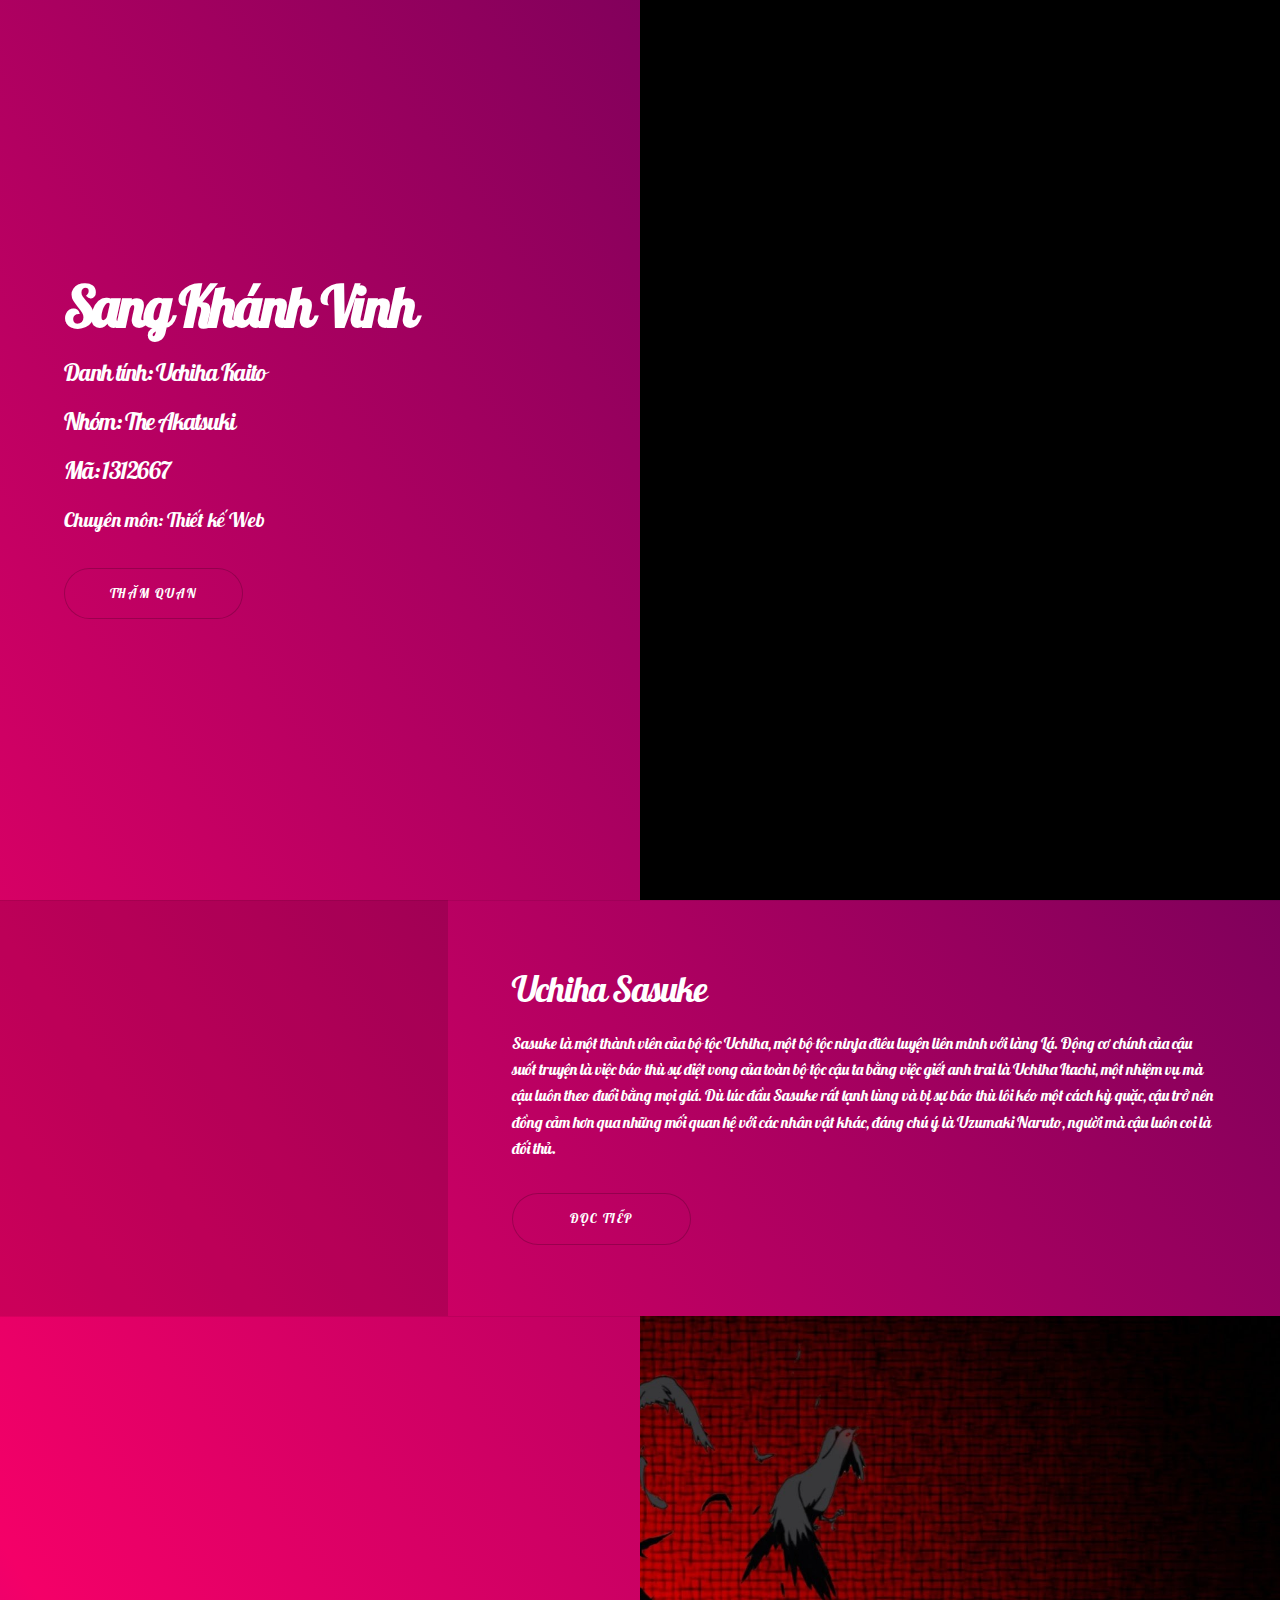
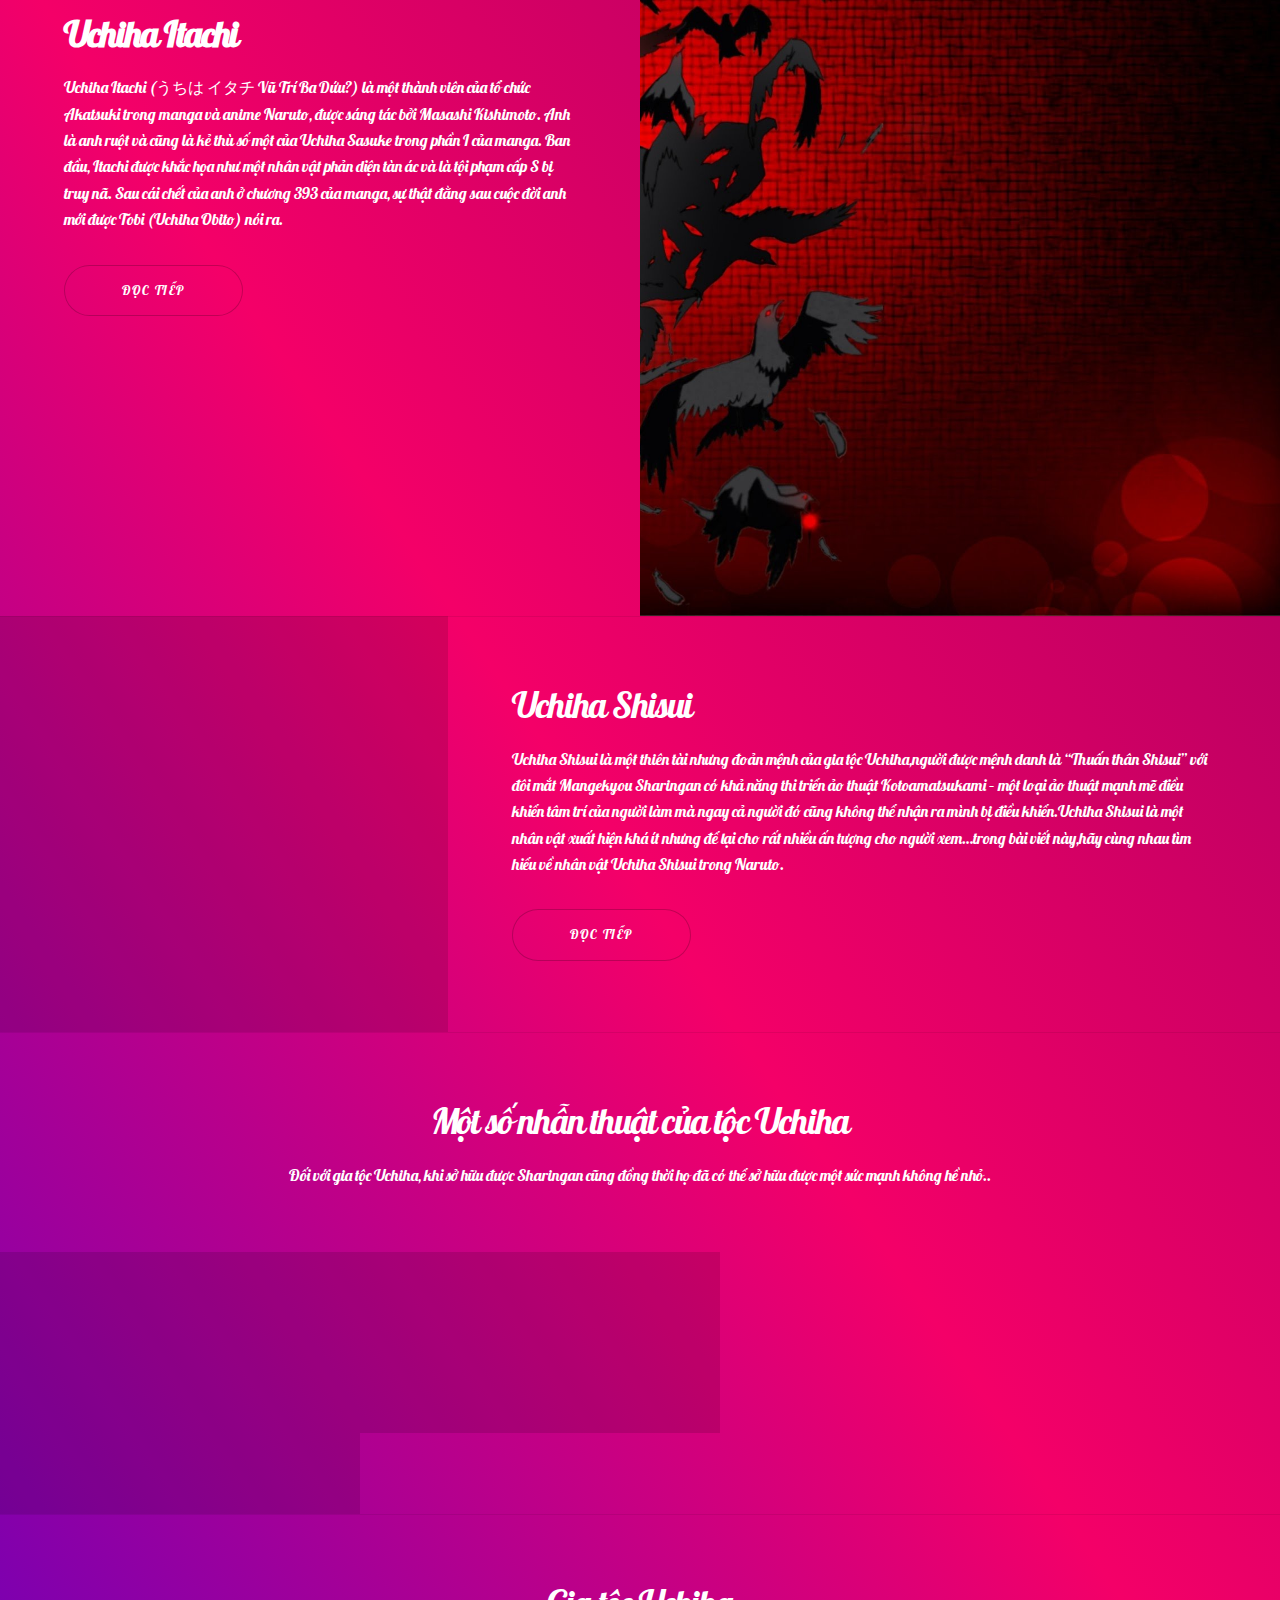
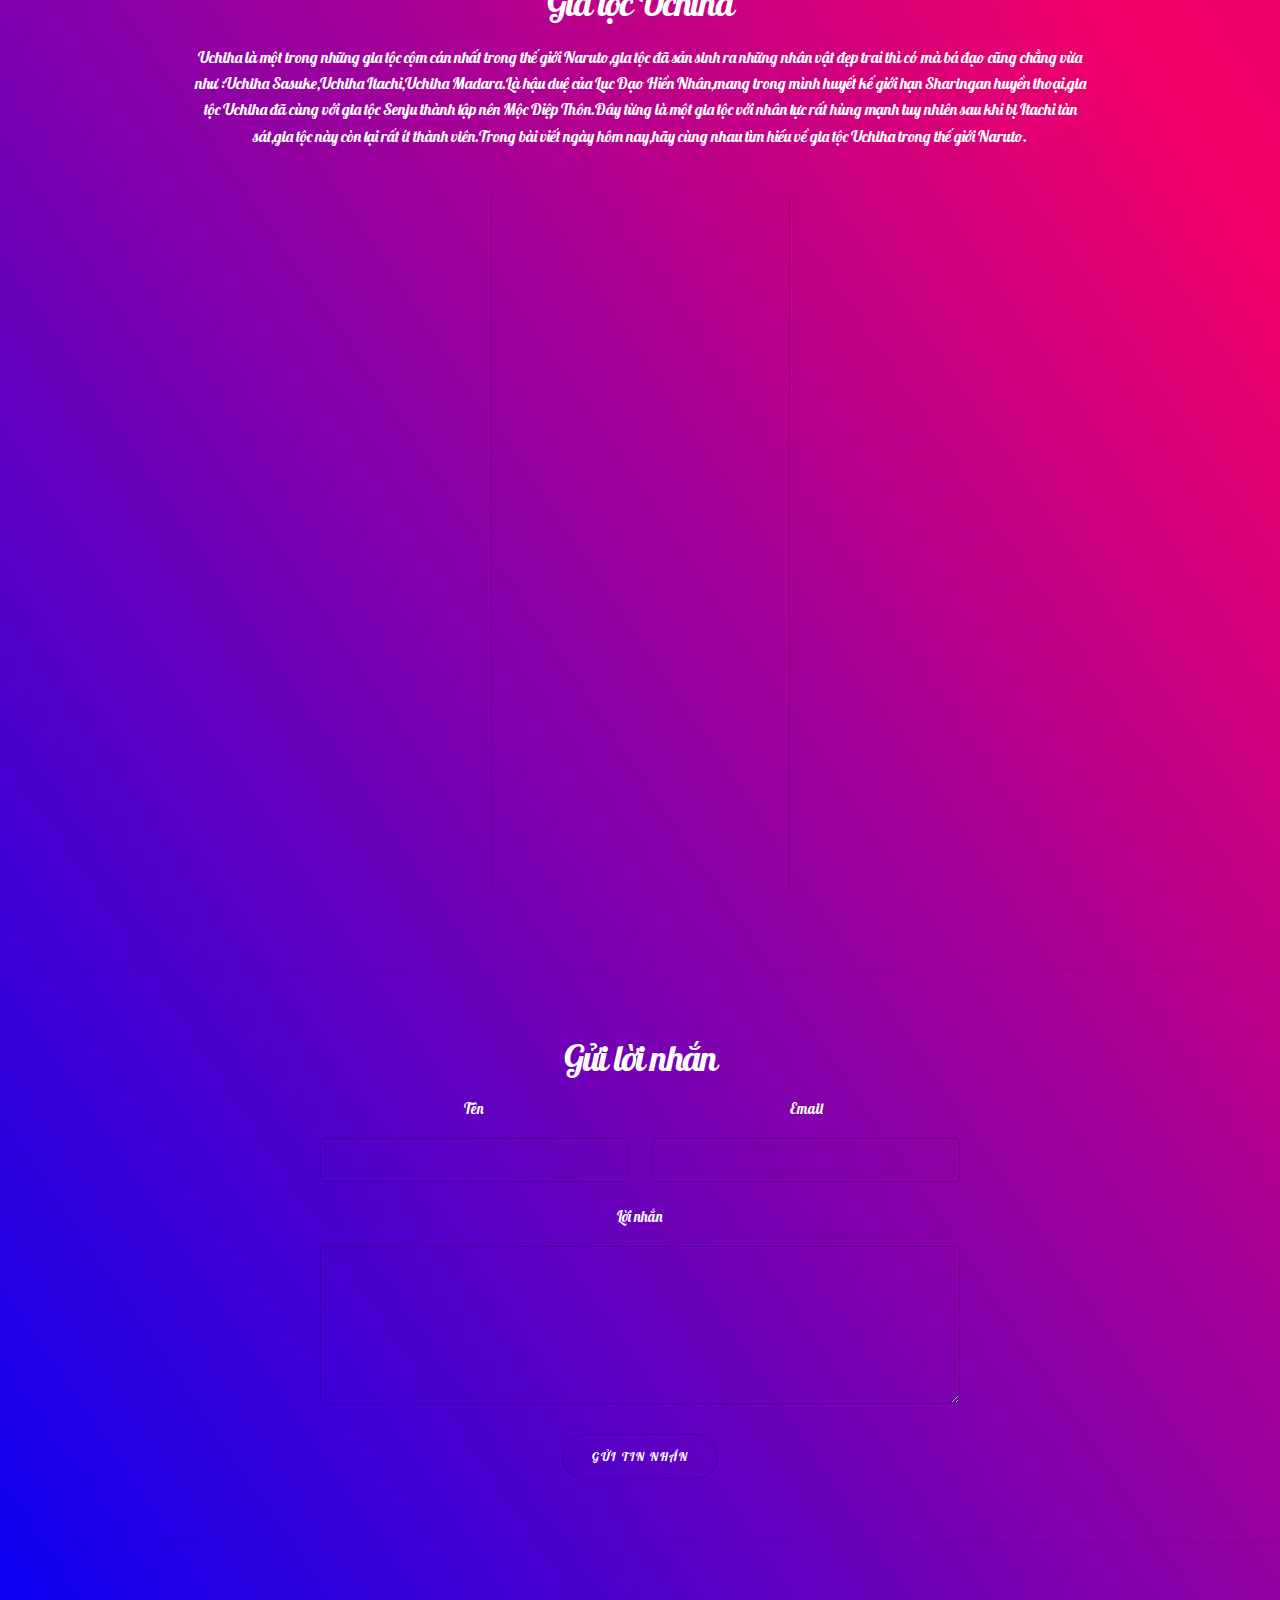
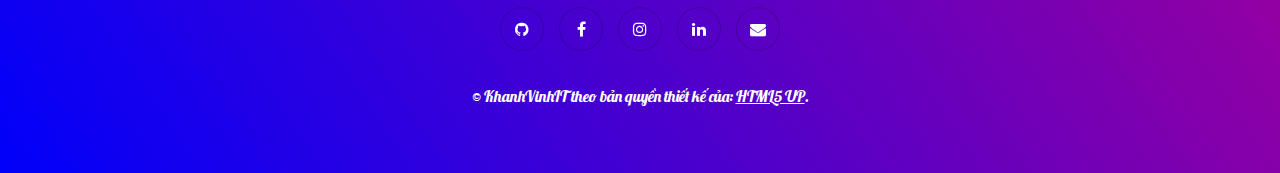
==== index.html @ bf354979 "cm" ====
<!DOCTYPE HTML>
<html>
	<head>
		<title>Khánh Vinh IT</title>
		<meta charset="utf-8" />
		<meta name="viewport" content="width=device-width, initial-scale=1" />
		<link rel="stylesheet" href="assets/css/main.css" />
		<link href="https://fonts.googleapis.com/css?family=Lobster" rel="stylesheet">
		
	</head>
	<body>

		<!-- Wrapper -->
			<div id="wrapper" class="divided">

				<!-- One -->
					<section class="banner style1 orient-left content-align-left image-position-right fullscreen onload-image-fade-in onload-content-fade-right">
						<div class="content">
							<h1 style="font-weight: bold;">Sang Khánh Vinh</h1>
							<h3>Danh tính: Uchiha Kaito</h3>
							<h3>Nhóm: The Akatsuki</h3>
							<h3>Mã: 1312667</h3>
							<p class="major">Chuyên môn: Thiết kế Web</p>
							<ul class="actions vertical">
								<li><a href="#first" class="button big wide smooth-scroll-middle">Thăm quan</a></li>
							</ul>
						</div>
						<div class="image">
							<img src="images/uchiha.jpg" alt="Uchiha itachi" />
						</div>
					</section>

				<!-- Two -->
					<section class="spotlight style1 orient-right content-align-left image-position-center onscroll-image-fade-in" id="first">
						<div class="content">
							<h2>Uchiha Sasuke</h2>
							<p>Sasuke là một thành viên của bộ tộc Uchiha, một bộ tộc ninja điêu luyện liên minh với làng Lá. Động cơ chính của cậu suốt truyện là việc báo thù sự diệt vong của toàn bộ tộc cậu ta bằng việc giết anh trai là Uchiha Itachi, một nhiệm vụ mà cậu luôn theo đuổi bằng mọi giá. Dù lúc đầu Sasuke rất lạnh lùng và bị sự báo thù lôi kéo một cách kỳ quặc, cậu trở nên đồng cảm hơn qua những mối quan hệ với các nhân vật khác, đáng chú ý là Uzumaki Naruto, người mà cậu luôn coi là đối thủ.</p>
							<ul class="actions vertical">
								<li><a href="#3" class="button big wide smooth-scroll-middle">Đọc tiếp</a></li>
							</ul>
						</div>
						<div class="image">
							<img src="images/sasuke.jpg" alt="Uchiha Sasuke" />
						</div>
					</section>
					<section class="banner style1 orient-left content-align-left image-position-right fullscreen onload-image-fade-in onload-content-fade-right" id="3">
						<div class="content">
							<h2 style="font-weight: bold;">Uchiha Itachi</h2>
							<p>Uchiha Itachi (うちは イタチ Vũ Trí Ba Dứu?) là một thành viên của tổ chức Akatsuki trong manga và anime Naruto, được sáng tác bởi Masashi Kishimoto. Anh là anh ruột và cũng là kẻ thù số một của Uchiha Sasuke trong phần I của manga. Ban đầu, Itachi được khắc họa như một nhân vật phản diện tàn ác và là tội phạm cấp S bị truy nã. Sau cái chết của anh ở chương 393 của manga, sự thật đằng sau cuộc đời anh mới được Tobi (Uchiha Obito) nói ra.</p>
							<ul class="actions vertical">
								<li><a href="#4" class="button big wide smooth-scroll-middle">Đọc tiếp</a></li>
							</ul>
						</div>
						<div class="image">
							<img src="images/uchihaitachi.jpg" alt="Uchiha itachi" />
						</div>
					</section>
					<section class="spotlight style1 orient-right content-align-left image-position-center onscroll-image-fade-in" id="4">
						<div class="content">
							<h2>Uchiha Shisui</h2>
							<p>Uchiha Shisui là một thiên tài nhưng đoản mệnh của gia tộc Uchiha,người được mệnh danh là “Thuấn thân Shisui” với đôi mắt Mangekyou Sharingan có khả năng thi triển ảo thuật Kotoamatsukami – một loại ảo thuật mạnh mẽ điều khiển tâm trí của người làm mà ngay cả người đó cũng không thể nhận ra mình bị điều khiển.Uchiha Shisui là một nhân vật xuất hiện khá ít nhưng để lại cho rất nhiều ấn tượng cho người xem…trong bài viết này,hãy cùng nhau tìm hiểu về nhân vật Uchiha Shisui trong Naruto.</p>
							<ul class="actions vertical">
								<li><a href="#Five" class="button big wide smooth-scroll-middle">Đọc tiếp</a></li>
							</ul>
						</div>
						<div class="image">
							<img src="images/shisu.png" alt="Uchiha Sasuke" />
						</div>
					</section>
				<!-- Five -->
					<section class="wrapper style1 align-center" id="Five">
						<div class="inner">
							<h2>Một số nhẫn thuật của tộc Uchiha</h2>
							<p>Đối với gia tộc Uchiha, khi sở hữu được Sharingan cũng đồng thời họ đã có thể sở hữu được một sức mạnh không hề nhỏ..</p>
						</div>

						<!-- Gallery -->
							<div class="gallery style2 medium lightbox onscroll-fade-in">
								<article>
									<a href="images/gallery/fulls/01.jpg" class="image">
										<img src="images/gallery/fulls/01.jpg" alt="" />
									</a>
									<div class="caption">
										<h3>Sharingan</h3>
										<p>Đặc biệt</p>
										<ul class="actions">
											<li><span class="button small">Chi tiết</span></li>
										</ul>
									</div>
								</article>
								<article>
									<a href="images/gallery/fulls/Susano.png" class="image">
										<img src="images/gallery/fulls/Susano.png" alt="" />
									</a>
									<div class="caption">
										<h3>Nhẫn thuật Susanoo</h3>
										<p>Nhẫn thuật đặc trưng của đôi mắt Mangekyou Sharingan</p>
										<ul class="actions">
											<li><span class="button small">Chi tiết</span></li>
										</ul>
									</div>
								</article>
							</div>
							

					</section>

				<!-- Six -->
					<section class="wrapper style1 align-center">
						<div class="inner">
							<h2>Gia tộc Uchiha</h2>
							<p>Uchiha là một trong những gia tộc cộm cán nhất trong thế giới Naruto,gia tộc đã sản sinh ra những nhân vật đẹp trai thì có mà bá đạo cũng chẳng vừa như :Uchiha Sasuke,Uchiha Itachi,Uchiha Madara.Là hậu duệ của Lục Đạo Hiền Nhân,mang trong mình huyết kế giới hạn Sharingan huyền thoại,gia tộc Uchiha đã cùng với gia tộc Senju thành lập nên Mộc Diệp Thôn.Đây từng là một gia tộc với nhân lực rất hùng mạnh tuy nhiên sau khi bị Itachi tàn sát,gia tộc này còn lại rất ít thành viên.Trong bài viết ngày hôm nay,hãy cùng nhau tìm hiểu về gia tộc Uchiha trong thế giới Naruto.</p>
							<div class="items style1 medium onscroll-fade-in">
								<section>
									<span class="icon style2 major fa-diamond"></span>
									<h3>Ngoại hình</h3>
									<p>Tộc Uchiha được biết đến là một gia tộc với rất nhiều thành viên đẹp trai :v.Uchiha Izuna,Uchiha Sasuke,Uchiha Shisui đều là những đại mỹ nam hiếm có :v.Thành viên gia tộc Uchiha đặc trưng với mái tóc đen thẳng,đôi mắt tinh nhanh Sharingan.Trang phục chiến đấu của họ thường là áo giáp với những tấm bảo vệ tay,ngực với biểu tượng của gia tộc trên cổ áo.</p>
								</section>
								<section>
									<span class="icon style2 major fa-save"></span>
									<h3>Sức mạnh</h3>
									<p>Là hậu duệ của Indra Ōtsutsuki,con trai của Lục Đạo Hiền Nhân,gia tộc Uchiha thừa hưởng nhãn lực Sharingan hùng mạnh.Nhãn thuật này có thể nâng cấp lên Mangekyō Sharingan đem lại cho người sử dụng sức mạnh khủng khiếp (xem bài viết Những bí mật về đôi mắt Sharingan)Theo như lời của Hokage đệ nhị,thành viên gia tộc Uchiha nếu thù hận càng lớn thì nhãn thuật càng mạnh.Ngoài ra gia tộc Uchiha còn là bậc thầy trong việc sử dụng các thuật hỏa độn.Dấu hiệu chứng minh cho việc trưởng thành của một thành viên trong gia tộc Uchiha là sử dụng thành công đại hỏa chi cầu.Thành viên gia tộc Uchiha cũng là bậc thầy trong việc sử dụng ảo thuật.</p>
								</section>
								<section>
									<span class="icon style2 major fa-bar-chart"></span>
									<h3>Tiểu sử</h3>
									<p>Gia tộc Uchiha xuất hiện trong đại chiến thế giới ninja như một phần đối nghịc với gia tộc Senju.Cả hai gia tộc đã có rất nhiều thù hận đến khi bắt tay thành lập lên Mộc Diệp Thôn. Sau sự xuất hiện của Cửu Vĩ tàn phá làng Lá,gia tộc Uchiha bị những người lãnh đạo làng Lá nghi ngờ và sống ở một khu cách ly với phần còn lại của làng Lá.Chính việc này đã thổi bùng lên mẫu thuẫn của gia tộc Uchiha với Làng.Để giải quyết mâu thuẫn này,Uchiha Itachi đã buộc phải đồ sát cả gia tộc để bảo vệ Làng,bảo vệ cậu em trai Sasuke.</p>
								</section>
							</div>
						</div>
					</section>

				<!-- Seven -->
					<section class="wrapper style1 align-center">
						<div class="inner medium">
							<h2>Gửi lời nhắn</h2>
							<form method="post" action="#">
								<div class="field half first">
									<label for="name">Tên</label>
									<input type="text" name="name" id="name" value="" />
								</div>
								<div class="field half">
									<label for="email">Email</label>
									<input type="email" name="email" id="email" value="" />
								</div>
								<div class="field">
									<label for="message">Lời nhắn</label>
									<textarea name="message" id="message" rows="6"></textarea>
								</div>
								<ul class="actions">
									<li><input type="submit" name="submit" id="submit" value="Gửi tin nhắn" /></li>
								</ul>
							</form>

						</div>
					</section>

				<!-- Footer -->
					<footer class="wrapper style1 align-center">
						<div class="inner">
							<ul class="icons">
								<li><a href="http://github.com/khanhvinhit" class="icon style2 fa-github"><span class="label">Github</span></a></li>
								<li><a href="http://facebook.com/khanhvinhit" class="icon style2 fa-facebook"><span class="label">Facebook</span></a></li>
								<li><a href="https://www.instagram.com/khanh_kaito/" class="icon style2 fa-instagram"><span class="label">Instagram</span></a></li>
								<li><a href="https://www.linkedin.com/in/k-vinh-sang-kh%C3%A1nh-1522a912a/" class="icon style2 fa-linkedin"><span class="label">LinkedIn</span></a></li>
								<li><a href="khanhvinhit@gmail.com" class="icon style2 fa-envelope"><span class="label">Email</span></a></li>
							</ul>
							<p>&copy; KhanhVinhIT theo bản quyền thiết kế của: <a href="https://html5up.net">HTML5 UP</a>.</p>
						</div>
					</footer>

			</div>

		<!-- Scripts -->
			<script src="assets/js/jquery.min.js"></script>
			<script src="assets/js/jquery.scrollex.min.js"></script>
			<script src="assets/js/jquery.scrolly.min.js"></script>
			<script src="assets/js/skel.min.js"></script>
			<script src="assets/js/util.js"></script>
			<script src="assets/js/main.js"></script>

	</body>
</html>
---- assets/css/main.css ----
@import url(font-awesome.min.css);
@import url("https://fonts.googleapis.com/css?family=Source+Sans+Pro:300,300i,400,400i");

/*
	Story by HTML5 UP
	html5up.net | @ajlkn
	Free for personal and commercial use under the CCA 3.0 license (html5up.net/license)
*/

/* Reset */

	html, body, div, span, applet, object, iframe, h1, h2, h3, h4, h5, h6, p, blockquote, pre, a, abbr, acronym, address, big, cite, code, del, dfn, em, img, ins, kbd, q, s, samp, small, strike, strong, sub, sup, tt, var, b, u, i, center, dl, dt, dd, ol, ul, li, fieldset, form, label, legend, table, caption, tbody, tfoot, thead, tr, th, td, article, aside, canvas, details, embed, figure, figcaption, footer, header, hgroup, menu, nav, output, ruby, section, summary, time, mark, audio, video {
		margin: 0;
		padding: 0;
		border: 0;
		font-size: 100%;
		font: inherit;
		vertical-align: baseline;
	}

	article, aside, details, figcaption, figure, footer, header, hgroup, menu, nav, section {
		display: block;
	}

	body {
		line-height: 1;
	}

	ol, ul {
		list-style: none;
	}

	blockquote, q {
		quotes: none;
	}

	blockquote:before, blockquote:after, q:before, q:after {
		content: '';
		content: none;
	}

	table {
		border-collapse: collapse;
		border-spacing: 0;
	}

	body {
		-webkit-text-size-adjust: none;
	}

/* Box Model */

	*, *:before, *:after {
		-moz-box-sizing: border-box;
		-webkit-box-sizing: border-box;
		box-sizing: border-box;
	}

/* Grid */

	.row {
		border-bottom: solid 1px transparent;
		-moz-box-sizing: border-box;
		-webkit-box-sizing: border-box;
		box-sizing: border-box;
	}

	.row > * {
		float: left;
		-moz-box-sizing: border-box;
		-webkit-box-sizing: border-box;
		box-sizing: border-box;
	}

	.row:after, .row:before {
		content: '';
		display: block;
		clear: both;
		height: 0;
	}

	.row.uniform > * > :first-child {
		margin-top: 0;
	}

	.row.uniform > * > :last-child {
		margin-bottom: 0;
	}

	.row.\30 \25 > * {
		padding: 0 0 0 0rem;
	}

	.row.\30 \25 {
		margin: 0 0 -1px 0rem;
	}

	.row.uniform.\30 \25 > * {
		padding: 0rem 0 0 0rem;
	}

	.row.uniform.\30 \25 {
		margin: 0rem 0 -1px 0rem;
	}

	.row > * {
		padding: 0 0 0 2rem;
	}

	.row {
		margin: 0 0 -1px -2rem;
	}

	.row.uniform > * {
		padding: 2rem 0 0 2rem;
	}

	.row.uniform {
		margin: -2rem 0 -1px -2rem;
	}

	.row.\32 00\25 > * {
		padding: 0 0 0 4rem;
	}

	.row.\32 00\25 {
		margin: 0 0 -1px -4rem;
	}

	.row.uniform.\32 00\25 > * {
		padding: 4rem 0 0 4rem;
	}

	.row.uniform.\32 00\25 {
		margin: -4rem 0 -1px -4rem;
	}

	.row.\31 50\25 > * {
		padding: 0 0 0 3rem;
	}

	.row.\31 50\25 {
		margin: 0 0 -1px -3rem;
	}

	.row.uniform.\31 50\25 > * {
		padding: 3rem 0 0 3rem;
	}

	.row.uniform.\31 50\25 {
		margin: -3rem 0 -1px -3rem;
	}

	.row.\35 0\25 > * {
		padding: 0 0 0 1rem;
	}

	.row.\35 0\25 {
		margin: 0 0 -1px -1rem;
	}

	.row.uniform.\35 0\25 > * {
		padding: 1rem 0 0 1rem;
	}

	.row.uniform.\35 0\25 {
		margin: -1rem 0 -1px -1rem;
	}

	.row.\32 5\25 > * {
		padding: 0 0 0 0.5rem;
	}

	.row.\32 5\25 {
		margin: 0 0 -1px -0.5rem;
	}

	.row.uniform.\32 5\25 > * {
		padding: 0.5rem 0 0 0.5rem;
	}

	.row.uniform.\32 5\25 {
		margin: -0.5rem 0 -1px -0.5rem;
	}

	.\31 2u, .\31 2u\24 {
		width: 100%;
		clear: none;
		margin-left: 0;
	}

	.\31 1u, .\31 1u\24 {
		width: 91.6666666667%;
		clear: none;
		margin-left: 0;
	}

	.\31 0u, .\31 0u\24 {
		width: 83.3333333333%;
		clear: none;
		margin-left: 0;
	}

	.\39 u, .\39 u\24 {
		width: 75%;
		clear: none;
		margin-left: 0;
	}

	.\38 u, .\38 u\24 {
		width: 66.6666666667%;
		clear: none;
		margin-left: 0;
	}

	.\37 u, .\37 u\24 {
		width: 58.3333333333%;
		clear: none;
		margin-left: 0;
	}

	.\36 u, .\36 u\24 {
		width: 50%;
		clear: none;
		margin-left: 0;
	}

	.\35 u, .\35 u\24 {
		width: 41.6666666667%;
		clear: none;
		margin-left: 0;
	}

	.\34 u, .\34 u\24 {
		width: 33.3333333333%;
		clear: none;
		margin-left: 0;
	}

	.\33 u, .\33 u\24 {
		width: 25%;
		clear: none;
		margin-left: 0;
	}

	.\32 u, .\32 u\24 {
		width: 16.6666666667%;
		clear: none;
		margin-left: 0;
	}

	.\31 u, .\31 u\24 {
		width: 8.3333333333%;
		clear: none;
		margin-left: 0;
	}

	.\31 2u\24 + *,
	.\31 1u\24 + *,
	.\31 0u\24 + *,
	.\39 u\24 + *,
	.\38 u\24 + *,
	.\37 u\24 + *,
	.\36 u\24 + *,
	.\35 u\24 + *,
	.\34 u\24 + *,
	.\33 u\24 + *,
	.\32 u\24 + *,
	.\31 u\24 + * {
		clear: left;
	}

	.\-11u {
		margin-left: 91.66667%;
	}

	.\-10u {
		margin-left: 83.33333%;
	}

	.\-9u {
		margin-left: 75%;
	}

	.\-8u {
		margin-left: 66.66667%;
	}

	.\-7u {
		margin-left: 58.33333%;
	}

	.\-6u {
		margin-left: 50%;
	}

	.\-5u {
		margin-left: 41.66667%;
	}

	.\-4u {
		margin-left: 33.33333%;
	}

	.\-3u {
		margin-left: 25%;
	}

	.\-2u {
		margin-left: 16.66667%;
	}

	.\-1u {
		margin-left: 8.33333%;
	}

	@media screen and (max-width: 1680px) {

		.row > * {
			padding: 0 0 0 2rem;
		}

		.row {
			margin: 0 0 -1px -2rem;
		}

		.row.uniform > * {
			padding: 2rem 0 0 2rem;
		}

		.row.uniform {
			margin: -2rem 0 -1px -2rem;
		}

		.row.\32 00\25 > * {
			padding: 0 0 0 4rem;
		}

		.row.\32 00\25 {
			margin: 0 0 -1px -4rem;
		}

		.row.uniform.\32 00\25 > * {
			padding: 4rem 0 0 4rem;
		}

		.row.uniform.\32 00\25 {
			margin: -4rem 0 -1px -4rem;
		}

		.row.\31 50\25 > * {
			padding: 0 0 0 3rem;
		}

		.row.\31 50\25 {
			margin: 0 0 -1px -3rem;
		}

		.row.uniform.\31 50\25 > * {
			padding: 3rem 0 0 3rem;
		}

		.row.uniform.\31 50\25 {
			margin: -3rem 0 -1px -3rem;
		}

		.row.\35 0\25 > * {
			padding: 0 0 0 1rem;
		}

		.row.\35 0\25 {
			margin: 0 0 -1px -1rem;
		}

		.row.uniform.\35 0\25 > * {
			padding: 1rem 0 0 1rem;
		}

		.row.uniform.\35 0\25 {
			margin: -1rem 0 -1px -1rem;
		}

		.row.\32 5\25 > * {
			padding: 0 0 0 0.5rem;
		}

		.row.\32 5\25 {
			margin: 0 0 -1px -0.5rem;
		}

		.row.uniform.\32 5\25 > * {
			padding: 0.5rem 0 0 0.5rem;
		}

		.row.uniform.\32 5\25 {
			margin: -0.5rem 0 -1px -0.5rem;
		}

		.\31 2u\28xlarge\29, .\31 2u\24\28xlarge\29 {
			width: 100%;
			clear: none;
			margin-left: 0;
		}

		.\31 1u\28xlarge\29, .\31 1u\24\28xlarge\29 {
			width: 91.6666666667%;
			clear: none;
			margin-left: 0;
		}

		.\31 0u\28xlarge\29, .\31 0u\24\28xlarge\29 {
			width: 83.3333333333%;
			clear: none;
			margin-left: 0;
		}

		.\39 u\28xlarge\29, .\39 u\24\28xlarge\29 {
			width: 75%;
			clear: none;
			margin-left: 0;
		}

		.\38 u\28xlarge\29, .\38 u\24\28xlarge\29 {
			width: 66.6666666667%;
			clear: none;
			margin-left: 0;
		}

		.\37 u\28xlarge\29, .\37 u\24\28xlarge\29 {
			width: 58.3333333333%;
			clear: none;
			margin-left: 0;
		}

		.\36 u\28xlarge\29, .\36 u\24\28xlarge\29 {
			width: 50%;
			clear: none;
			margin-left: 0;
		}

		.\35 u\28xlarge\29, .\35 u\24\28xlarge\29 {
			width: 41.6666666667%;
			clear: none;
			margin-left: 0;
		}

		.\34 u\28xlarge\29, .\34 u\24\28xlarge\29 {
			width: 33.3333333333%;
			clear: none;
			margin-left: 0;
		}

		.\33 u\28xlarge\29, .\33 u\24\28xlarge\29 {
			width: 25%;
			clear: none;
			margin-left: 0;
		}

		.\32 u\28xlarge\29, .\32 u\24\28xlarge\29 {
			width: 16.6666666667%;
			clear: none;
			margin-left: 0;
		}

		.\31 u\28xlarge\29, .\31 u\24\28xlarge\29 {
			width: 8.3333333333%;
			clear: none;
			margin-left: 0;
		}

		.\31 2u\24\28xlarge\29 + *,
		.\31 1u\24\28xlarge\29 + *,
		.\31 0u\24\28xlarge\29 + *,
		.\39 u\24\28xlarge\29 + *,
		.\38 u\24\28xlarge\29 + *,
		.\37 u\24\28xlarge\29 + *,
		.\36 u\24\28xlarge\29 + *,
		.\35 u\24\28xlarge\29 + *,
		.\34 u\24\28xlarge\29 + *,
		.\33 u\24\28xlarge\29 + *,
		.\32 u\24\28xlarge\29 + *,
		.\31 u\24\28xlarge\29 + * {
			clear: left;
		}

		.\-11u\28xlarge\29 {
			margin-left: 91.66667%;
		}

		.\-10u\28xlarge\29 {
			margin-left: 83.33333%;
		}

		.\-9u\28xlarge\29 {
			margin-left: 75%;
		}

		.\-8u\28xlarge\29 {
			margin-left: 66.66667%;
		}

		.\-7u\28xlarge\29 {
			margin-left: 58.33333%;
		}

		.\-6u\28xlarge\29 {
			margin-left: 50%;
		}

		.\-5u\28xlarge\29 {
			margin-left: 41.66667%;
		}

		.\-4u\28xlarge\29 {
			margin-left: 33.33333%;
		}

		.\-3u\28xlarge\29 {
			margin-left: 25%;
		}

		.\-2u\28xlarge\29 {
			margin-left: 16.66667%;
		}

		.\-1u\28xlarge\29 {
			margin-left: 8.33333%;
		}

	}

	@media screen and (max-width: 1280px) {

		.row > * {
			padding: 0 0 0 2rem;
		}

		.row {
			margin: 0 0 -1px -2rem;
		}

		.row.uniform > * {
			padding: 2rem 0 0 2rem;
		}

		.row.uniform {
			margin: -2rem 0 -1px -2rem;
		}

		.row.\32 00\25 > * {
			padding: 0 0 0 4rem;
		}

		.row.\32 00\25 {
			margin: 0 0 -1px -4rem;
		}

		.row.uniform.\32 00\25 > * {
			padding: 4rem 0 0 4rem;
		}

		.row.uniform.\32 00\25 {
			margin: -4rem 0 -1px -4rem;
		}

		.row.\31 50\25 > * {
			padding: 0 0 0 3rem;
		}

		.row.\31 50\25 {
			margin: 0 0 -1px -3rem;
		}

		.row.uniform.\31 50\25 > * {
			padding: 3rem 0 0 3rem;
		}

		.row.uniform.\31 50\25 {
			margin: -3rem 0 -1px -3rem;
		}

		.row.\35 0\25 > * {
			padding: 0 0 0 1rem;
		}

		.row.\35 0\25 {
			margin: 0 0 -1px -1rem;
		}

		.row.uniform.\35 0\25 > * {
			padding: 1rem 0 0 1rem;
		}

		.row.uniform.\35 0\25 {
			margin: -1rem 0 -1px -1rem;
		}

		.row.\32 5\25 > * {
			padding: 0 0 0 0.5rem;
		}

		.row.\32 5\25 {
			margin: 0 0 -1px -0.5rem;
		}

		.row.uniform.\32 5\25 > * {
			padding: 0.5rem 0 0 0.5rem;
		}

		.row.uniform.\32 5\25 {
			margin: -0.5rem 0 -1px -0.5rem;
		}

		.\31 2u\28large\29, .\31 2u\24\28large\29 {
			width: 100%;
			clear: none;
			margin-left: 0;
		}

		.\31 1u\28large\29, .\31 1u\24\28large\29 {
			width: 91.6666666667%;
			clear: none;
			margin-left: 0;
		}

		.\31 0u\28large\29, .\31 0u\24\28large\29 {
			width: 83.3333333333%;
			clear: none;
			margin-left: 0;
		}

		.\39 u\28large\29, .\39 u\24\28large\29 {
			width: 75%;
			clear: none;
			margin-left: 0;
		}

		.\38 u\28large\29, .\38 u\24\28large\29 {
			width: 66.6666666667%;
			clear: none;
			margin-left: 0;
		}

		.\37 u\28large\29, .\37 u\24\28large\29 {
			width: 58.3333333333%;
			clear: none;
			margin-left: 0;
		}

		.\36 u\28large\29, .\36 u\24\28large\29 {
			width: 50%;
			clear: none;
			margin-left: 0;
		}

		.\35 u\28large\29, .\35 u\24\28large\29 {
			width: 41.6666666667%;
			clear: none;
			margin-left: 0;
		}

		.\34 u\28large\29, .\34 u\24\28large\29 {
			width: 33.3333333333%;
			clear: none;
			margin-left: 0;
		}

		.\33 u\28large\29, .\33 u\24\28large\29 {
			width: 25%;
			clear: none;
			margin-left: 0;
		}

		.\32 u\28large\29, .\32 u\24\28large\29 {
			width: 16.6666666667%;
			clear: none;
			margin-left: 0;
		}

		.\31 u\28large\29, .\31 u\24\28large\29 {
			width: 8.3333333333%;
			clear: none;
			margin-left: 0;
		}

		.\31 2u\24\28large\29 + *,
		.\31 1u\24\28large\29 + *,
		.\31 0u\24\28large\29 + *,
		.\39 u\24\28large\29 + *,
		.\38 u\24\28large\29 + *,
		.\37 u\24\28large\29 + *,
		.\36 u\24\28large\29 + *,
		.\35 u\24\28large\29 + *,
		.\34 u\24\28large\29 + *,
		.\33 u\24\28large\29 + *,
		.\32 u\24\28large\29 + *,
		.\31 u\24\28large\29 + * {
			clear: left;
		}

		.\-11u\28large\29 {
			margin-left: 91.66667%;
		}

		.\-10u\28large\29 {
			margin-left: 83.33333%;
		}

		.\-9u\28large\29 {
			margin-left: 75%;
		}

		.\-8u\28large\29 {
			margin-left: 66.66667%;
		}

		.\-7u\28large\29 {
			margin-left: 58.33333%;
		}

		.\-6u\28large\29 {
			margin-left: 50%;
		}

		.\-5u\28large\29 {
			margin-left: 41.66667%;
		}

		.\-4u\28large\29 {
			margin-left: 33.33333%;
		}

		.\-3u\28large\29 {
			margin-left: 25%;
		}

		.\-2u\28large\29 {
			margin-left: 16.66667%;
		}

		.\-1u\28large\29 {
			margin-left: 8.33333%;
		}

	}

	@media screen and (max-width: 980px) {

		.row > * {
			padding: 0 0 0 2rem;
		}

		.row {
			margin: 0 0 -1px -2rem;
		}

		.row.uniform > * {
			padding: 2rem 0 0 2rem;
		}

		.row.uniform {
			margin: -2rem 0 -1px -2rem;
		}

		.row.\32 00\25 > * {
			padding: 0 0 0 4rem;
		}

		.row.\32 00\25 {
			margin: 0 0 -1px -4rem;
		}

		.row.uniform.\32 00\25 > * {
			padding: 4rem 0 0 4rem;
		}

		.row.uniform.\32 00\25 {
			margin: -4rem 0 -1px -4rem;
		}

		.row.\31 50\25 > * {
			padding: 0 0 0 3rem;
		}

		.row.\31 50\25 {
			margin: 0 0 -1px -3rem;
		}

		.row.uniform.\31 50\25 > * {
			padding: 3rem 0 0 3rem;
		}

		.row.uniform.\31 50\25 {
			margin: -3rem 0 -1px -3rem;
		}

		.row.\35 0\25 > * {
			padding: 0 0 0 1rem;
		}

		.row.\35 0\25 {
			margin: 0 0 -1px -1rem;
		}

		.row.uniform.\35 0\25 > * {
			padding: 1rem 0 0 1rem;
		}

		.row.uniform.\35 0\25 {
			margin: -1rem 0 -1px -1rem;
		}

		.row.\32 5\25 > * {
			padding: 0 0 0 0.5rem;
		}

		.row.\32 5\25 {
			margin: 0 0 -1px -0.5rem;
		}

		.row.uniform.\32 5\25 > * {
			padding: 0.5rem 0 0 0.5rem;
		}

		.row.uniform.\32 5\25 {
			margin: -0.5rem 0 -1px -0.5rem;
		}

		.\31 2u\28medium\29, .\31 2u\24\28medium\29 {
			width: 100%;
			clear: none;
			margin-left: 0;
		}

		.\31 1u\28medium\29, .\31 1u\24\28medium\29 {
			width: 91.6666666667%;
			clear: none;
			margin-left: 0;
		}

		.\31 0u\28medium\29, .\31 0u\24\28medium\29 {
			width: 83.3333333333%;
			clear: none;
			margin-left: 0;
		}

		.\39 u\28medium\29, .\39 u\24\28medium\29 {
			width: 75%;
			clear: none;
			margin-left: 0;
		}

		.\38 u\28medium\29, .\38 u\24\28medium\29 {
			width: 66.6666666667%;
			clear: none;
			margin-left: 0;
		}

		.\37 u\28medium\29, .\37 u\24\28medium\29 {
			width: 58.3333333333%;
			clear: none;
			margin-left: 0;
		}

		.\36 u\28medium\29, .\36 u\24\28medium\29 {
			width: 50%;
			clear: none;
			margin-left: 0;
		}

		.\35 u\28medium\29, .\35 u\24\28medium\29 {
			width: 41.6666666667%;
			clear: none;
			margin-left: 0;
		}

		.\34 u\28medium\29, .\34 u\24\28medium\29 {
			width: 33.3333333333%;
			clear: none;
			margin-left: 0;
		}

		.\33 u\28medium\29, .\33 u\24\28medium\29 {
			width: 25%;
			clear: none;
			margin-left: 0;
		}

		.\32 u\28medium\29, .\32 u\24\28medium\29 {
			width: 16.6666666667%;
			clear: none;
			margin-left: 0;
		}

		.\31 u\28medium\29, .\31 u\24\28medium\29 {
			width: 8.3333333333%;
			clear: none;
			margin-left: 0;
		}

		.\31 2u\24\28medium\29 + *,
		.\31 1u\24\28medium\29 + *,
		.\31 0u\24\28medium\29 + *,
		.\39 u\24\28medium\29 + *,
		.\38 u\24\28medium\29 + *,
		.\37 u\24\28medium\29 + *,
		.\36 u\24\28medium\29 + *,
		.\35 u\24\28medium\29 + *,
		.\34 u\24\28medium\29 + *,
		.\33 u\24\28medium\29 + *,
		.\32 u\24\28medium\29 + *,
		.\31 u\24\28medium\29 + * {
			clear: left;
		}

		.\-11u\28medium\29 {
			margin-left: 91.66667%;
		}

		.\-10u\28medium\29 {
			margin-left: 83.33333%;
		}

		.\-9u\28medium\29 {
			margin-left: 75%;
		}

		.\-8u\28medium\29 {
			margin-left: 66.66667%;
		}

		.\-7u\28medium\29 {
			margin-left: 58.33333%;
		}

		.\-6u\28medium\29 {
			margin-left: 50%;
		}

		.\-5u\28medium\29 {
			margin-left: 41.66667%;
		}

		.\-4u\28medium\29 {
			margin-left: 33.33333%;
		}

		.\-3u\28medium\29 {
			margin-left: 25%;
		}

		.\-2u\28medium\29 {
			margin-left: 16.66667%;
		}

		.\-1u\28medium\29 {
			margin-left: 8.33333%;
		}

	}

	@media screen and (max-width: 736px) {

		.row > * {
			padding: 0 0 0 2rem;
		}

		.row {
			margin: 0 0 -1px -2rem;
		}

		.row.uniform > * {
			padding: 2rem 0 0 2rem;
		}

		.row.uniform {
			margin: -2rem 0 -1px -2rem;
		}

		.row.\32 00\25 > * {
			padding: 0 0 0 4rem;
		}

		.row.\32 00\25 {
			margin: 0 0 -1px -4rem;
		}

		.row.uniform.\32 00\25 > * {
			padding: 4rem 0 0 4rem;
		}

		.row.uniform.\32 00\25 {
			margin: -4rem 0 -1px -4rem;
		}

		.row.\31 50\25 > * {
			padding: 0 0 0 3rem;
		}

		.row.\31 50\25 {
			margin: 0 0 -1px -3rem;
		}

		.row.uniform.\31 50\25 > * {
			padding: 3rem 0 0 3rem;
		}

		.row.uniform.\31 50\25 {
			margin: -3rem 0 -1px -3rem;
		}

		.row.\35 0\25 > * {
			padding: 0 0 0 1rem;
		}

		.row.\35 0\25 {
			margin: 0 0 -1px -1rem;
		}

		.row.uniform.\35 0\25 > * {
			padding: 1rem 0 0 1rem;
		}

		.row.uniform.\35 0\25 {
			margin: -1rem 0 -1px -1rem;
		}

		.row.\32 5\25 > * {
			padding: 0 0 0 0.5rem;
		}

		.row.\32 5\25 {
			margin: 0 0 -1px -0.5rem;
		}

		.row.uniform.\32 5\25 > * {
			padding: 0.5rem 0 0 0.5rem;
		}

		.row.uniform.\32 5\25 {
			margin: -0.5rem 0 -1px -0.5rem;
		}

		.\31 2u\28small\29, .\31 2u\24\28small\29 {
			width: 100%;
			clear: none;
			margin-left: 0;
		}

		.\31 1u\28small\29, .\31 1u\24\28small\29 {
			width: 91.6666666667%;
			clear: none;
			margin-left: 0;
		}

		.\31 0u\28small\29, .\31 0u\24\28small\29 {
			width: 83.3333333333%;
			clear: none;
			margin-left: 0;
		}

		.\39 u\28small\29, .\39 u\24\28small\29 {
			width: 75%;
			clear: none;
			margin-left: 0;
		}

		.\38 u\28small\29, .\38 u\24\28small\29 {
			width: 66.6666666667%;
			clear: none;
			margin-left: 0;
		}

		.\37 u\28small\29, .\37 u\24\28small\29 {
			width: 58.3333333333%;
			clear: none;
			margin-left: 0;
		}

		.\36 u\28small\29, .\36 u\24\28small\29 {
			width: 50%;
			clear: none;
			margin-left: 0;
		}

		.\35 u\28small\29, .\35 u\24\28small\29 {
			width: 41.6666666667%;
			clear: none;
			margin-left: 0;
		}

		.\34 u\28small\29, .\34 u\24\28small\29 {
			width: 33.3333333333%;
			clear: none;
			margin-left: 0;
		}

		.\33 u\28small\29, .\33 u\24\28small\29 {
			width: 25%;
			clear: none;
			margin-left: 0;
		}

		.\32 u\28small\29, .\32 u\24\28small\29 {
			width: 16.6666666667%;
			clear: none;
			margin-left: 0;
		}

		.\31 u\28small\29, .\31 u\24\28small\29 {
			width: 8.3333333333%;
			clear: none;
			margin-left: 0;
		}

		.\31 2u\24\28small\29 + *,
		.\31 1u\24\28small\29 + *,
		.\31 0u\24\28small\29 + *,
		.\39 u\24\28small\29 + *,
		.\38 u\24\28small\29 + *,
		.\37 u\24\28small\29 + *,
		.\36 u\24\28small\29 + *,
		.\35 u\24\28small\29 + *,
		.\34 u\24\28small\29 + *,
		.\33 u\24\28small\29 + *,
		.\32 u\24\28small\29 + *,
		.\31 u\24\28small\29 + * {
			clear: left;
		}

		.\-11u\28small\29 {
			margin-left: 91.66667%;
		}

		.\-10u\28small\29 {
			margin-left: 83.33333%;
		}

		.\-9u\28small\29 {
			margin-left: 75%;
		}

		.\-8u\28small\29 {
			margin-left: 66.66667%;
		}

		.\-7u\28small\29 {
			margin-left: 58.33333%;
		}

		.\-6u\28small\29 {
			margin-left: 50%;
		}

		.\-5u\28small\29 {
			margin-left: 41.66667%;
		}

		.\-4u\28small\29 {
			margin-left: 33.33333%;
		}

		.\-3u\28small\29 {
			margin-left: 25%;
		}

		.\-2u\28small\29 {
			margin-left: 16.66667%;
		}

		.\-1u\28small\29 {
			margin-left: 8.33333%;
		}

	}

	@media screen and (max-width: 480px) {

		.row > * {
			padding: 0 0 0 2rem;
		}

		.row {
			margin: 0 0 -1px -2rem;
		}

		.row.uniform > * {
			padding: 2rem 0 0 2rem;
		}

		.row.uniform {
			margin: -2rem 0 -1px -2rem;
		}

		.row.\32 00\25 > * {
			padding: 0 0 0 4rem;
		}

		.row.\32 00\25 {
			margin: 0 0 -1px -4rem;
		}

		.row.uniform.\32 00\25 > * {
			padding: 4rem 0 0 4rem;
		}

		.row.uniform.\32 00\25 {
			margin: -4rem 0 -1px -4rem;
		}

		.row.\31 50\25 > * {
			padding: 0 0 0 3rem;
		}

		.row.\31 50\25 {
			margin: 0 0 -1px -3rem;
		}

		.row.uniform.\31 50\25 > * {
			padding: 3rem 0 0 3rem;
		}

		.row.uniform.\31 50\25 {
			margin: -3rem 0 -1px -3rem;
		}

		.row.\35 0\25 > * {
			padding: 0 0 0 1rem;
		}

		.row.\35 0\25 {
			margin: 0 0 -1px -1rem;
		}

		.row.uniform.\35 0\25 > * {
			padding: 1rem 0 0 1rem;
		}

		.row.uniform.\35 0\25 {
			margin: -1rem 0 -1px -1rem;
		}

		.row.\32 5\25 > * {
			padding: 0 0 0 0.5rem;
		}

		.row.\32 5\25 {
			margin: 0 0 -1px -0.5rem;
		}

		.row.uniform.\32 5\25 > * {
			padding: 0.5rem 0 0 0.5rem;
		}

		.row.uniform.\32 5\25 {
			margin: -0.5rem 0 -1px -0.5rem;
		}

		.\31 2u\28xsmall\29, .\31 2u\24\28xsmall\29 {
			width: 100%;
			clear: none;
			margin-left: 0;
		}

		.\31 1u\28xsmall\29, .\31 1u\24\28xsmall\29 {
			width: 91.6666666667%;
			clear: none;
			margin-left: 0;
		}

		.\31 0u\28xsmall\29, .\31 0u\24\28xsmall\29 {
			width: 83.3333333333%;
			clear: none;
			margin-left: 0;
		}

		.\39 u\28xsmall\29, .\39 u\24\28xsmall\29 {
			width: 75%;
			clear: none;
			margin-left: 0;
		}

		.\38 u\28xsmall\29, .\38 u\24\28xsmall\29 {
			width: 66.6666666667%;
			clear: none;
			margin-left: 0;
		}

		.\37 u\28xsmall\29, .\37 u\24\28xsmall\29 {
			width: 58.3333333333%;
			clear: none;
			margin-left: 0;
		}

		.\36 u\28xsmall\29, .\36 u\24\28xsmall\29 {
			width: 50%;
			clear: none;
			margin-left: 0;
		}

		.\35 u\28xsmall\29, .\35 u\24\28xsmall\29 {
			width: 41.6666666667%;
			clear: none;
			margin-left: 0;
		}

		.\34 u\28xsmall\29, .\34 u\24\28xsmall\29 {
			width: 33.3333333333%;
			clear: none;
			margin-left: 0;
		}

		.\33 u\28xsmall\29, .\33 u\24\28xsmall\29 {
			width: 25%;
			clear: none;
			margin-left: 0;
		}

		.\32 u\28xsmall\29, .\32 u\24\28xsmall\29 {
			width: 16.6666666667%;
			clear: none;
			margin-left: 0;
		}

		.\31 u\28xsmall\29, .\31 u\24\28xsmall\29 {
			width: 8.3333333333%;
			clear: none;
			margin-left: 0;
		}

		.\31 2u\24\28xsmall\29 + *,
		.\31 1u\24\28xsmall\29 + *,
		.\31 0u\24\28xsmall\29 + *,
		.\39 u\24\28xsmall\29 + *,
		.\38 u\24\28xsmall\29 + *,
		.\37 u\24\28xsmall\29 + *,
		.\36 u\24\28xsmall\29 + *,
		.\35 u\24\28xsmall\29 + *,
		.\34 u\24\28xsmall\29 + *,
		.\33 u\24\28xsmall\29 + *,
		.\32 u\24\28xsmall\29 + *,
		.\31 u\24\28xsmall\29 + * {
			clear: left;
		}

		.\-11u\28xsmall\29 {
			margin-left: 91.66667%;
		}

		.\-10u\28xsmall\29 {
			margin-left: 83.33333%;
		}

		.\-9u\28xsmall\29 {
			margin-left: 75%;
		}

		.\-8u\28xsmall\29 {
			margin-left: 66.66667%;
		}

		.\-7u\28xsmall\29 {
			margin-left: 58.33333%;
		}

		.\-6u\28xsmall\29 {
			margin-left: 50%;
		}

		.\-5u\28xsmall\29 {
			margin-left: 41.66667%;
		}

		.\-4u\28xsmall\29 {
			margin-left: 33.33333%;
		}

		.\-3u\28xsmall\29 {
			margin-left: 25%;
		}

		.\-2u\28xsmall\29 {
			margin-left: 16.66667%;
		}

		.\-1u\28xsmall\29 {
			margin-left: 8.33333%;
		}

	}

	@media screen and (max-width: 360px) {

		.row > * {
			padding: 0 0 0 2rem;
		}

		.row {
			margin: 0 0 -1px -2rem;
		}

		.row.uniform > * {
			padding: 2rem 0 0 2rem;
		}

		.row.uniform {
			margin: -2rem 0 -1px -2rem;
		}

		.row.\32 00\25 > * {
			padding: 0 0 0 4rem;
		}

		.row.\32 00\25 {
			margin: 0 0 -1px -4rem;
		}

		.row.uniform.\32 00\25 > * {
			padding: 4rem 0 0 4rem;
		}

		.row.uniform.\32 00\25 {
			margin: -4rem 0 -1px -4rem;
		}

		.row.\31 50\25 > * {
			padding: 0 0 0 3rem;
		}

		.row.\31 50\25 {
			margin: 0 0 -1px -3rem;
		}

		.row.uniform.\31 50\25 > * {
			padding: 3rem 0 0 3rem;
		}

		.row.uniform.\31 50\25 {
			margin: -3rem 0 -1px -3rem;
		}

		.row.\35 0\25 > * {
			padding: 0 0 0 1rem;
		}

		.row.\35 0\25 {
			margin: 0 0 -1px -1rem;
		}

		.row.uniform.\35 0\25 > * {
			padding: 1rem 0 0 1rem;
		}

		.row.uniform.\35 0\25 {
			margin: -1rem 0 -1px -1rem;
		}

		.row.\32 5\25 > * {
			padding: 0 0 0 0.5rem;
		}

		.row.\32 5\25 {
			margin: 0 0 -1px -0.5rem;
		}

		.row.uniform.\32 5\25 > * {
			padding: 0.5rem 0 0 0.5rem;
		}

		.row.uniform.\32 5\25 {
			margin: -0.5rem 0 -1px -0.5rem;
		}

		.\31 2u\28xxsmall\29, .\31 2u\24\28xxsmall\29 {
			width: 100%;
			clear: none;
			margin-left: 0;
		}

		.\31 1u\28xxsmall\29, .\31 1u\24\28xxsmall\29 {
			width: 91.6666666667%;
			clear: none;
			margin-left: 0;
		}

		.\31 0u\28xxsmall\29, .\31 0u\24\28xxsmall\29 {
			width: 83.3333333333%;
			clear: none;
			margin-left: 0;
		}

		.\39 u\28xxsmall\29, .\39 u\24\28xxsmall\29 {
			width: 75%;
			clear: none;
			margin-left: 0;
		}

		.\38 u\28xxsmall\29, .\38 u\24\28xxsmall\29 {
			width: 66.6666666667%;
			clear: none;
			margin-left: 0;
		}

		.\37 u\28xxsmall\29, .\37 u\24\28xxsmall\29 {
			width: 58.3333333333%;
			clear: none;
			margin-left: 0;
		}

		.\36 u\28xxsmall\29, .\36 u\24\28xxsmall\29 {
			width: 50%;
			clear: none;
			margin-left: 0;
		}

		.\35 u\28xxsmall\29, .\35 u\24\28xxsmall\29 {
			width: 41.6666666667%;
			clear: none;
			margin-left: 0;
		}

		.\34 u\28xxsmall\29, .\34 u\24\28xxsmall\29 {
			width: 33.3333333333%;
			clear: none;
			margin-left: 0;
		}

		.\33 u\28xxsmall\29, .\33 u\24\28xxsmall\29 {
			width: 25%;
			clear: none;
			margin-left: 0;
		}

		.\32 u\28xxsmall\29, .\32 u\24\28xxsmall\29 {
			width: 16.6666666667%;
			clear: none;
			margin-left: 0;
		}

		.\31 u\28xxsmall\29, .\31 u\24\28xxsmall\29 {
			width: 8.3333333333%;
			clear: none;
			margin-left: 0;
		}

		.\31 2u\24\28xxsmall\29 + *,
		.\31 1u\24\28xxsmall\29 + *,
		.\31 0u\24\28xxsmall\29 + *,
		.\39 u\24\28xxsmall\29 + *,
		.\38 u\24\28xxsmall\29 + *,
		.\37 u\24\28xxsmall\29 + *,
		.\36 u\24\28xxsmall\29 + *,
		.\35 u\24\28xxsmall\29 + *,
		.\34 u\24\28xxsmall\29 + *,
		.\33 u\24\28xxsmall\29 + *,
		.\32 u\24\28xxsmall\29 + *,
		.\31 u\24\28xxsmall\29 + * {
			clear: left;
		}

		.\-11u\28xxsmall\29 {
			margin-left: 91.66667%;
		}

		.\-10u\28xxsmall\29 {
			margin-left: 83.33333%;
		}

		.\-9u\28xxsmall\29 {
			margin-left: 75%;
		}

		.\-8u\28xxsmall\29 {
			margin-left: 66.66667%;
		}

		.\-7u\28xxsmall\29 {
			margin-left: 58.33333%;
		}

		.\-6u\28xxsmall\29 {
			margin-left: 50%;
		}

		.\-5u\28xxsmall\29 {
			margin-left: 41.66667%;
		}

		.\-4u\28xxsmall\29 {
			margin-left: 33.33333%;
		}

		.\-3u\28xxsmall\29 {
			margin-left: 25%;
		}

		.\-2u\28xxsmall\29 {
			margin-left: 16.66667%;
		}

		.\-1u\28xxsmall\29 {
			margin-left: 8.33333%;
		}

	}

/* Basic */

	@-ms-viewport {
		width: device-width;
	}

	body {
		-ms-overflow-style: scrollbar;
	}

	@media screen and (max-width: 480px) {

		html, body {
			min-width: 320px;
		}

	}

	body {
		background: #521a61 linear-gradient(55.93deg,#0000FA 0%,#F40068 50%,#570057 100%);
	}

		body.is-loading *, body.is-loading *:before, body.is-loading *:after {
			-moz-animation: none !important;
			-webkit-animation: none !important;
			-ms-animation: none !important;
			animation: none !important;
			-moz-transition: none !important;
			-webkit-transition: none !important;
			-ms-transition: none !important;
			transition: none !important;
		}

/* Type */

	html {
		font-size: 18pt;
	}

		@media screen and (max-width: 1680px) {

			html {
				font-size: 14pt;
			}

		}

		@media screen and (max-width: 1280px) {

			html {
				font-size: 12pt;
			}

		}

		@media screen and (max-width: 736px) {

			html {
				font-size: 11pt;
			}

		}

		@media screen and (max-width: 360px) {

			html {
				font-size: 10pt;
			}

		}

	body {
		background-color: #ffffff;
		color: #FFFFFF;
	}

	body, input, select, textarea {
		font-family: 'Lobster', cursive;
		
		line-height: 1.65;
	}

	a {
		-moz-transition: color 0.2s ease-in-out;
		-webkit-transition: color 0.2s ease-in-out;
		-ms-transition: color 0.2s ease-in-out;
		transition: color 0.2s ease-in-out;
		text-decoration: underline;
	}

		a:hover {
			text-decoration: none;
		}

	strong, b {
		font-weight: 400;
	}

	em, i {
		font-style: italic;
	}

	p {
		margin: 0 0 2rem 0;
	}

		p.major {
			font-size: 1.25rem;
		}

	h1, h2, h3, h4, h5, h6 {
		font-weight: 300;
		line-height: 1.375;
		letter-spacing: -0.05em;
		margin: 0 0 1rem 0;
	}

		h1 a, h2 a, h3 a, h4 a, h5 a, h6 a {
			color: inherit;
			text-decoration: none;
		}

	h1 {
		font-size: 3.5rem;
		line-height: 1.2;
	}

	h2 {
		font-size: 2.25rem;
	}

	h3 {
		font-size: 1.5rem;
	}

	h4 {
		font-size: 1.1rem;
	}

	h5 {
		font-size: 0.9rem;
	}

	h6 {
		font-size: 0.7rem;
	}

	sub {
		font-size: 0.8rem;
		position: relative;
		top: 0.5rem;
	}

	sup {
		font-size: 0.8rem;
		position: relative;
		top: -0.5rem;
	}

	blockquote {
		border-left: solid 4px;
		font-style: italic;
		margin: 0 0 2rem 0;
		padding: 0.5rem 0 0.5rem 2rem;
	}

	code {
		border-radius: 4px;
		font-family: "Courier New", monospace;
		font-size: 0.9em;
		margin: 0 0.25rem;
		padding: 0.25rem 0.325rem;
	}

	pre {
		-webkit-overflow-scrolling: touch;
		font-family: "Courier New", monospace;
		font-size: 0.9em;
		margin: 0 0 2rem 0;
	}

		pre code {
			display: block;
			line-height: 1.5;
			padding: 0.75rem 1rem;
			overflow-x: auto;
		}

	hr {
		border: 0;
		border-bottom: solid 1px;
		margin: 2.5rem 0;
	}

		hr.major {
			margin: 3.5rem 0;
		}

	.align-left {
		text-align: left;
	}

	.align-center {
		text-align: center;
	}

	.align-right {
		text-align: right;
	}

	@media screen and (max-width: 736px) {

		p.major {
			font-size: 1.1rem;
		}

		h1 {
			font-size: 2.5rem;
		}

		h2 {
			font-size: 2rem;
		}

		h3 {
			font-size: 1.25rem;
		}

		h4 {
			font-size: 1rem;
		}

	}

	input, select, textarea {
		color: #ffffff;
	}

	a {
		color: #ffffff;
	}

		a:hover {
			color: #47D3E5;
		}

	strong, b {
		color: #ffffff;
	}

	h1, h2, h3, h4, h5, h6 {
		color: #ffffff;
	}

	blockquote {
		border-left-color: rgba(0, 0, 0, 0.2);
	}

	code {
		background: rgba(0, 0, 0, 0.05);
		border-color: rgba(0, 0, 0, 0.2);
	}

	hr {
		border-bottom-color: rgba(0, 0, 0, 0.2);
	}

/* Box */

	.box {
		border-radius: 4px;
		border: solid 1px;
		margin-bottom: 2rem;
		padding: 1.5rem;
	}

		.box > :last-child,
		.box > :last-child > :last-child,
		.box > :last-child > :last-child > :last-child {
			margin-bottom: 0;
		}

		.box.alt {
			border: 0;
			border-radius: 0;
			padding: 0;
		}

	.box {
		border-color: rgba(0, 0, 0, 0.2);
	}

/* Button */

	input[type="submit"],
	input[type="reset"],
	input[type="button"],
	button,
	.button {
		-moz-appearance: none;
		-webkit-appearance: none;
		-ms-appearance: none;
		appearance: none;
		-moz-transition: background-color 0.2s ease-in-out, box-shadow 0.2s ease-in-out, color 0.2s ease-in-out;
		-webkit-transition: background-color 0.2s ease-in-out, box-shadow 0.2s ease-in-out, color 0.2s ease-in-out;
		-ms-transition: background-color 0.2s ease-in-out, box-shadow 0.2s ease-in-out, color 0.2s ease-in-out;
		transition: background-color 0.2s ease-in-out, box-shadow 0.2s ease-in-out, color 0.2s ease-in-out;
		border: 0;
		cursor: pointer;
		display: inline-block;
		font-weight: 400;
		letter-spacing: 0.125em;
		text-align: center;
		text-decoration: none;
		text-transform: uppercase;
		white-space: nowrap;
		font-size: 0.75rem;
		max-width: 20rem;
		height: 3.75em;
		line-height: 3.75em;
		border-radius: 3.75em;
		padding: 0 2.5em;
		text-overflow: ellipsis;
		overflow: hidden;
	}

		input[type="submit"].icon:before,
		input[type="reset"].icon:before,
		input[type="button"].icon:before,
		button.icon:before,
		.button.icon:before {
			margin-right: 0.5rem;
		}

		input[type="submit"].fit,
		input[type="reset"].fit,
		input[type="button"].fit,
		button.fit,
		.button.fit {
			display: block;
			margin: 0 0 1rem 0;
			width: 100%;
		}

		input[type="submit"].small,
		input[type="reset"].small,
		input[type="button"].small,
		button.small,
		.button.small {
			font-size: 0.6rem;
			height: 3.325em;
			line-height: 3.325em;
			border-radius: 3.325em;
			padding: 0 2em;
		}

		input[type="submit"].big,
		input[type="reset"].big,
		input[type="button"].big,
		button.big,
		.button.big {
			font-size: 0.8rem;
			height: 4em;
			line-height: 4em;
			border-radius: 4em;
			padding: 0 3em;
		}

		input[type="submit"].wide,
		input[type="reset"].wide,
		input[type="button"].wide,
		button.wide,
		.button.wide {
			min-width: 14em;
		}

		input[type="submit"].disabled, input[type="submit"]:disabled,
		input[type="reset"].disabled,
		input[type="reset"]:disabled,
		input[type="button"].disabled,
		input[type="button"]:disabled,
		button.disabled,
		button:disabled,
		.button.disabled,
		.button:disabled {
			-moz-pointer-events: none;
			-webkit-pointer-events: none;
			-ms-pointer-events: none;
			pointer-events: none;
			opacity: 0.25;
		}

	input[type="submit"],
	input[type="reset"],
	input[type="button"],
	button,
	.button {
		background-color: transparent;
		box-shadow: inset 0 0 0 1px rgba(0, 0, 0, 0.2);
		color: #ffffff !important;
	}

		input[type="submit"]:hover,
		input[type="reset"]:hover,
		input[type="button"]:hover,
		button:hover,
		.button:hover {
			box-shadow: inset 0 0 0 1px #47D3E5;
			color: #47D3E5 !important;
		}

		input[type="submit"]:active,
		input[type="reset"]:active,
		input[type="button"]:active,
		button:active,
		.button:active {
			background-color: rgba(71, 211, 229, 0.2);
			box-shadow: inset 0 0 0 1px #47D3E5;
			color: #47D3E5 !important;
		}

		input[type="submit"].special,
		input[type="reset"].special,
		input[type="button"].special,
		button.special,
		.button.special {
			background-color: #ffffff;
			box-shadow: none;
			color: #ffffff !important;
		}

			input[type="submit"].special:hover,
			input[type="reset"].special:hover,
			input[type="button"].special:hover,
			button.special:hover,
			.button.special:hover {
				background-color: #47D3E5;
			}

			input[type="submit"].special:active,
			input[type="reset"].special:active,
			input[type="button"].special:active,
			button.special:active,
			.button.special:active {
				background-color: #1ebdd1;
			}

/* Form */

	form {
		margin: 0 0 2rem 0;
	}

		form .field {
			margin: 0 0 1.5rem 0;
			clear: both;
		}

			form .field.half {
				clear: none;
				width: 50%;
				float: left;
				padding: 0 0 0 0.75rem;
			}

				form .field.half.first {
					padding: 0 0.75rem 0 0;
				}

			form .field.third {
				clear: none;
				width: 33.33333%;
				float: left;
				padding: 0 0 0 0.75rem;
			}

				form .field.third.first {
					padding: 0 0.75rem 0 0;
				}

		form > .actions {
			clear: both;
			margin: 1.875rem 0 0 0 !important;
		}

		@media screen and (max-width: 736px) {

			form .field {
				margin: 0 0 1.125rem 0;
			}

				form .field.half {
					padding: 0 0 0 0.5625rem;
				}

					form .field.half.first {
						padding: 0 0.5625rem 0 0;
					}

			form > .actions {
				margin: 1.5rem 0 0 0 !important;
			}

		}

		@media screen and (max-width: 480px) {

			form .field.half {
				width: 100%;
				float: none;
				padding: 0;
			}

				form .field.half.first {
					padding: 0;
				}

			form .field.third {
				width: 100%;
				float: none;
				padding: 0;
			}

				form .field.third.first {
					padding: 0;
				}

		}

	label {
		display: block;
		font-size: 0.9rem;
		font-weight: 400;
		margin: 0 0 1rem 0;
	}

	input[type="text"],
	input[type="password"],
	input[type="email"],
	input[type="tel"],
	input[type="search"],
	input[type="url"],
	select,
	textarea {
		-moz-appearance: none;
		-webkit-appearance: none;
		-ms-appearance: none;
		appearance: none;
		background-color: transparent;
		border-radius: 4px;
		border: none;
		border: solid 1px;
		color: inherit;
		display: block;
		outline: 0;
		padding: 0 0.825rem;
		text-decoration: none;
		width: 100%;
	}

		input[type="text"]:invalid,
		input[type="password"]:invalid,
		input[type="email"]:invalid,
		input[type="tel"]:invalid,
		input[type="search"]:invalid,
		input[type="url"]:invalid,
		select:invalid,
		textarea:invalid {
			box-shadow: none;
		}

	.select-wrapper {
		text-decoration: none;
		display: block;
		position: relative;
	}

		.select-wrapper:before {
			-moz-osx-font-smoothing: grayscale;
			-webkit-font-smoothing: antialiased;
			font-family: FontAwesome;
			font-style: normal;
			font-weight: normal;
			text-transform: none !important;
		}

		.select-wrapper:before {
			content: '\f078';
			display: block;
			height: 2.75rem;
			line-height: 2.75rem;
			pointer-events: none;
			position: absolute;
			right: 0;
			text-align: center;
			top: 0;
			width: 2.75rem;
		}

		.select-wrapper select::-ms-expand {
			display: none;
		}

	input[type="text"],
	input[type="password"],
	input[type="email"],
	input[type="tel"],
	input[type="search"],
	input[type="url"],
	select {
		height: 2.75rem;
	}

	textarea {
		padding: 0.75rem 1rem;
	}

	input[type="checkbox"],
	input[type="radio"] {
		-moz-appearance: none;
		-webkit-appearance: none;
		-ms-appearance: none;
		appearance: none;
		display: block;
		float: left;
		margin-right: -2rem;
		opacity: 0;
		width: 1rem;
		z-index: -1;
	}

		input[type="checkbox"] + label,
		input[type="radio"] + label {
			text-decoration: none;
			-moz-user-select: none;
			-webkit-user-select: none;
			-ms-user-select: none;
			user-select: none;
			cursor: pointer;
			display: inline-block;
			font-size: 1rem;
			font-weight: 300;
			padding-left: 2.4rem;
			padding-right: 0.75rem;
			position: relative;
			margin-bottom: 0;
		}

			input[type="checkbox"] + label:before,
			input[type="radio"] + label:before {
				-moz-osx-font-smoothing: grayscale;
				-webkit-font-smoothing: antialiased;
				font-family: FontAwesome;
				font-style: normal;
				font-weight: normal;
				text-transform: none !important;
			}

			input[type="checkbox"] + label:before,
			input[type="radio"] + label:before {
				border-radius: 4px;
				border: solid 1px;
				content: '';
				display: inline-block;
				height: 1.65rem;
				left: 0;
				line-height: 1.58125rem;
				position: absolute;
				text-align: center;
				top: 0;
				width: 1.65rem;
			}

		input[type="checkbox"]:checked + label:before,
		input[type="radio"]:checked + label:before {
			content: '\f00c';
		}

	input[type="checkbox"] + label:before {
		border-radius: 4px;
	}

	input[type="radio"] + label:before {
		border-radius: 100%;
	}

	::-webkit-input-placeholder {
		opacity: 1.0;
	}

	:-moz-placeholder {
		opacity: 1.0;
	}

	::-moz-placeholder {
		opacity: 1.0;
	}

	:-ms-input-placeholder {
		opacity: 1.0;
	}

	.formerize-placeholder {
		opacity: 1.0;
	}

	label {
		color: #ffffff;
	}

	input[type="text"],
	input[type="password"],
	input[type="email"],
	input[type="tel"],
	input[type="search"],
	input[type="url"],
	select,
	textarea {
		border-color: rgba(0, 0, 0, 0.2);
	}

		input[type="text"]:focus,
		input[type="password"]:focus,
		input[type="email"]:focus,
		input[type="tel"]:focus,
		input[type="search"]:focus,
		input[type="url"]:focus,
		select:focus,
		textarea:focus {
			border-color: #47D3E5;
			box-shadow: 0 0 0 1px #47D3E5;
		}

	.select-wrapper:before {
		color: rgba(0, 0, 0, 0.2);
	}

	input[type="checkbox"] + label,
	input[type="radio"] + label {
		color: #ffffff;
	}

		input[type="checkbox"] + label:before,
		input[type="radio"] + label:before {
			border-color: rgba(0, 0, 0, 0.2);
		}

	input[type="checkbox"]:checked + label:before,
	input[type="radio"]:checked + label:before {
		background-color: #ffffff;
		border-color: #ffffff;
		color: #ffffff;
	}

	input[type="checkbox"]:focus + label:before,
	input[type="radio"]:focus + label:before {
		border-color: #47D3E5;
		box-shadow: 0 0 0 1px #47D3E5;
	}

	::-webkit-input-placeholder {
		color: rgba(0, 0, 0, 0.75) !important;
	}

	:-moz-placeholder {
		color: rgba(0, 0, 0, 0.75) !important;
	}

	::-moz-placeholder {
		color: rgba(0, 0, 0, 0.75) !important;
	}

	:-ms-input-placeholder {
		color: rgba(0, 0, 0, 0.75) !important;
	}

	.formerize-placeholder {
		color: rgba(0, 0, 0, 0.75) !important;
	}

/* Icon */

	.icon {
		text-decoration: none;
		border-bottom: none;
		position: relative;
		text-align: center;
	}

		.icon:before {
			-moz-osx-font-smoothing: grayscale;
			-webkit-font-smoothing: antialiased;
			font-family: FontAwesome;
			font-style: normal;
			font-weight: normal;
			text-transform: none !important;
		}

		.icon > .label {
			display: none;
		}

		.icon.style2:before {
			border-radius: 2.75em;
			display: inline-block;
			height: 2.75em;
			line-height: 2.75em;
			width: 2.75em;
		}

		.icon.major {
			display: block;
			margin: 0 0 1rem 0;
		}

			.icon.major:before {
				font-size: 1.25rem;
			}

	a.icon.style2:before {
		-moz-transition: background-color 0.2s ease-in-out, box-shadow 0.2s ease-in-out, color 0.2s ease-in-out;
		-webkit-transition: background-color 0.2s ease-in-out, box-shadow 0.2s ease-in-out, color 0.2s ease-in-out;
		-ms-transition: background-color 0.2s ease-in-out, box-shadow 0.2s ease-in-out, color 0.2s ease-in-out;
		transition: background-color 0.2s ease-in-out, box-shadow 0.2s ease-in-out, color 0.2s ease-in-out;
	}

	.icon.style2:before {
		box-shadow: inset 0 0 0 1px rgba(0, 0, 0, 0.2);
	}

	a.icon.style2:hover:before {
		box-shadow: inset 0 0 0 1px #47D3E5;
		color: #47D3E5;
	}

	a.icon.style2:active:before {
		background-color: rgba(71, 211, 229, 0.1);
		box-shadow: inset 0 0 0 1px #47D3E5;
		color: #47D3E5;
	}

/* Image */

	.image {
		border: 0;
		border-radius: 4px;
		display: inline-block;
		position: relative;
	}

		.image img {
			display: block;
			border-radius: 4px;
		}

		.image.left, .image.right {
			width: 40%;
			max-width: 10rem;
		}

			.image.left img, .image.right img {
				width: 100%;
			}

		.image.left {
			float: left;
			margin: 0 1.5rem 1rem 0;
			top: 0.25rem;
		}

		.image.right {
			float: right;
			margin: 0 0 1rem 1.5rem;
			top: 0.25rem;
		}

		.image.fit {
			display: block;
			margin: 0 0 2rem 0;
			width: 100%;
		}

			.image.fit img {
				width: 100%;
			}

		.image.main {
			display: block;
			margin: 0 0 3rem 0;
			width: 100%;
		}

			.image.main img {
				width: 100%;
			}

/* List */

	ol {
		list-style: decimal;
		margin: 0 0 2rem 0;
		padding-left: 1.25rem;
	}

		ol li {
			padding-left: 0.25rem;
		}

	ul {
		list-style: disc;
		margin: 0 0 2rem 0;
		padding-left: 1rem;
	}

		ul li {
			padding-left: 0.5rem;
		}

		ul.alt {
			list-style: none;
			padding-left: 0;
		}

			ul.alt li {
				border-top: solid 1px;
				padding: 0.5rem 0;
			}

				ul.alt li:first-child {
					border-top: 0;
					padding-top: 0;
				}

		ul.icons {
			cursor: default;
			list-style: none;
			padding-left: 0;
		}

			ul.icons li {
				display: inline-block;
				padding: 0 0.75rem 0 0;
			}

				ul.icons li:last-child {
					padding-right: 0;
				}

		ul.actions {
			cursor: default;
			list-style: none;
			padding-left: 0;
		}

			ul.actions li {
				display: inline-block;
				padding: 0 1rem 0 0;
				vertical-align: middle;
			}

				ul.actions li:last-child {
					padding-right: 0;
				}

			ul.actions.small li {
				padding: 0 0.5rem 0 0;
			}

			ul.actions.vertical li {
				display: block;
				padding: 1rem 0 0 0;
			}

				ul.actions.vertical li:first-child {
					padding-top: 0;
				}

				ul.actions.vertical li > * {
					margin-bottom: 0;
				}

			ul.actions.vertical.small li {
				padding: 0.5rem 0 0 0;
			}

				ul.actions.vertical.small li:first-child {
					padding-top: 0;
				}

			ul.actions.fit {
				display: table;
				margin-left: -1rem;
				padding: 0;
				table-layout: fixed;
				width: calc(100% + 1rem);
			}

				ul.actions.fit li {
					display: table-cell;
					padding: 0 0 0 1rem;
				}

					ul.actions.fit li > * {
						margin-bottom: 0;
					}

				ul.actions.fit.small {
					margin-left: -0.5rem;
					width: calc(100% + 0.5rem);
				}

					ul.actions.fit.small li {
						padding: 0 0 0 0.5rem;
					}

			@media screen and (max-width: 480px) {

				ul.actions {
					margin: 0 0 2rem 0;
				}

					ul.actions li {
						padding: 1rem 0 0 0;
						display: block;
						text-align: center;
						width: 100%;
					}

						ul.actions li:first-child {
							padding-top: 0;
						}

						ul.actions li > * {
							width: 100%;
							margin: 0 !important;
						}

							ul.actions li > *.icon:before {
								margin-left: -2rem;
							}

					ul.actions.small li {
						padding: 0.5rem 0 0 0;
					}

						ul.actions.small li:first-child {
							padding-top: 0;
						}

			}

	dl {
		margin: 0 0 2rem 0;
	}

		dl dt {
			display: block;
			font-weight: 400;
			margin: 0 0 1rem 0;
		}

		dl dd {
			margin-left: 2rem;
		}

		dl.style2 dt {
			width: 25%;
			float: left;
		}

		dl.style2 dd {
			width: 70%;
			float: left;
		}

		dl.style2:after {
			content: '';
			display: block;
			clear: both;
		}

	ul.alt li {
		border-top-color: rgba(0, 0, 0, 0.2);
	}

/* Section/Article */

	section.special, article.special {
		text-align: center;
	}

	header p {
		position: relative;
		margin: -0.65rem 0 1.5rem 0;
		font-style: italic;
	}

	header h1 + p {
		font-size: 1.375rem;
	}

	header h2 + p {
		font-size: 1.25rem;
	}

	header h3 + p {
		font-size: 1.1rem;
	}

	header h4 + p,
	header h5 + p,
	header h6 + p {
		font-size: 0.9rem;
	}

	header p {
		color: rgba(0, 0, 0, 0.75);
	}

/* Table */

	.table-wrapper {
		-webkit-overflow-scrolling: touch;
		margin: 0 0 2rem 0;
		overflow-x: auto;
	}

		.table-wrapper > table {
			margin-bottom: 0;
		}

	table {
		margin: 0 0 2rem 0;
		width: 100%;
	}

		table tbody tr {
			border: solid 1px;
			border-left: 0;
			border-right: 0;
		}

		table td {
			padding: 0.75rem 0.75rem;
		}

		table th {
			font-size: 0.9rem;
			font-weight: 400;
			padding: 0 0.75rem 0.75rem 0.75rem;
			text-align: left;
		}

		table thead {
			border-bottom: solid 2px;
		}

		table tfoot {
			border-top: solid 2px;
		}

		table.alt {
			border-collapse: separate;
		}

			table.alt tbody tr td {
				border: solid 1px;
				border-left-width: 0;
				border-top-width: 0;
			}

				table.alt tbody tr td:first-child {
					border-left-width: 1px;
				}

			table.alt tbody tr:first-child td {
				border-top-width: 1px;
			}

			table.alt thead {
				border-bottom: 0;
			}

			table.alt tfoot {
				border-top: 0;
			}

		table.fixed {
			table-layout: fixed;
		}

	table tbody tr {
		border-color: rgba(0, 0, 0, 0.2);
	}

		table tbody tr:nth-child(2n + 1) {
			background-color: rgba(0, 0, 0, 0.05);
		}

		table tbody tr.alt {
			background-color: rgba(0, 0, 0, 0.05) !important;
		}

	table th {
		color: #ffffff;
	}

	table thead {
		border-bottom-color: rgba(0, 0, 0, 0.2);
	}

	table tfoot {
		border-top-color: rgba(0, 0, 0, 0.2);
	}

	table.alt tbody tr td {
		border-color: rgba(0, 0, 0, 0.2);
	}

	table.uniform tbody tr:nth-child(2n + 1) {
		background-color: transparent;
	}

/* Banner (transitions) */

	.banner.onload-content-fade-up .content {
		-moz-transition: opacity 0.75s ease-in-out, -moz-transform 0.75s ease-in-out;
		-webkit-transition: opacity 0.75s ease-in-out, -webkit-transform 0.75s ease-in-out;
		-ms-transition: opacity 0.75s ease-in-out, -ms-transform 0.75s ease-in-out;
		transition: opacity 0.75s ease-in-out, transform 0.75s ease-in-out;
	}

	body.is-loading .banner.onload-content-fade-up .content {
		-moz-transform: translateY(1rem);
		-webkit-transform: translateY(1rem);
		-ms-transform: translateY(1rem);
		transform: translateY(1rem);
		opacity: 0;
	}

	.banner.onload-content-fade-down .content {
		-moz-transition: opacity 0.75s ease-in-out, -moz-transform 0.75s ease-in-out;
		-webkit-transition: opacity 0.75s ease-in-out, -webkit-transform 0.75s ease-in-out;
		-ms-transition: opacity 0.75s ease-in-out, -ms-transform 0.75s ease-in-out;
		transition: opacity 0.75s ease-in-out, transform 0.75s ease-in-out;
	}

	body.is-loading .banner.onload-content-fade-down .content {
		-moz-transform: translateY(-1rem);
		-webkit-transform: translateY(-1rem);
		-ms-transform: translateY(-1rem);
		transform: translateY(-1rem);
		opacity: 0;
	}

	.banner.onload-content-fade-left .content {
		-moz-transition: opacity 0.75s ease-in-out, -moz-transform 0.75s ease-in-out;
		-webkit-transition: opacity 0.75s ease-in-out, -webkit-transform 0.75s ease-in-out;
		-ms-transition: opacity 0.75s ease-in-out, -ms-transform 0.75s ease-in-out;
		transition: opacity 0.75s ease-in-out, transform 0.75s ease-in-out;
	}

	body.is-loading .banner.onload-content-fade-left .content {
		-moz-transform: translateX(1rem);
		-webkit-transform: translateX(1rem);
		-ms-transform: translateX(1rem);
		transform: translateX(1rem);
		opacity: 0;
	}

	.banner.onload-content-fade-right .content {
		-moz-transition: opacity 0.75s ease-in-out, -moz-transform 0.75s ease-in-out;
		-webkit-transition: opacity 0.75s ease-in-out, -webkit-transform 0.75s ease-in-out;
		-ms-transition: opacity 0.75s ease-in-out, -ms-transform 0.75s ease-in-out;
		transition: opacity 0.75s ease-in-out, transform 0.75s ease-in-out;
	}

	body.is-loading .banner.onload-content-fade-right .content {
		-moz-transform: translateX(-1rem);
		-webkit-transform: translateX(-1rem);
		-ms-transform: translateX(-1rem);
		transform: translateX(-1rem);
		opacity: 0;
	}

	.banner.onload-content-fade-in .content {
		-moz-transition: opacity 0.75s ease-in-out;
		-webkit-transition: opacity 0.75s ease-in-out;
		-ms-transition: opacity 0.75s ease-in-out;
		transition: opacity 0.75s ease-in-out;
	}

	body.is-loading .banner.onload-content-fade-in .content {
		opacity: 0;
	}

	.banner.onload-image-fade-up .image {
		-moz-transition: opacity 0.75s ease-in-out, -moz-transform 0.75s ease-in-out;
		-webkit-transition: opacity 0.75s ease-in-out, -webkit-transform 0.75s ease-in-out;
		-ms-transition: opacity 0.75s ease-in-out, -ms-transform 0.75s ease-in-out;
		transition: opacity 0.75s ease-in-out, transform 0.75s ease-in-out;
	}

		.banner.onload-image-fade-up .image img {
			-moz-transition: opacity 0.75s ease-in-out;
			-webkit-transition: opacity 0.75s ease-in-out;
			-ms-transition: opacity 0.75s ease-in-out;
			transition: opacity 0.75s ease-in-out;
			-moz-transition-delay: 0.5625s;
			-webkit-transition-delay: 0.5625s;
			-ms-transition-delay: 0.5625s;
			transition-delay: 0.5625s;
		}

	body.is-loading .banner.onload-image-fade-up .image {
		-moz-transform: translateY(1rem);
		-webkit-transform: translateY(1rem);
		-ms-transform: translateY(1rem);
		transform: translateY(1rem);
		opacity: 0;
	}

		body.is-loading .banner.onload-image-fade-up .image img {
			opacity: 0;
		}

	.banner.onload-image-fade-down .image {
		-moz-transition: opacity 0.75s ease-in-out, -moz-transform 0.75s ease-in-out;
		-webkit-transition: opacity 0.75s ease-in-out, -webkit-transform 0.75s ease-in-out;
		-ms-transition: opacity 0.75s ease-in-out, -ms-transform 0.75s ease-in-out;
		transition: opacity 0.75s ease-in-out, transform 0.75s ease-in-out;
	}

		.banner.onload-image-fade-down .image img {
			-moz-transition: opacity 0.75s ease-in-out;
			-webkit-transition: opacity 0.75s ease-in-out;
			-ms-transition: opacity 0.75s ease-in-out;
			transition: opacity 0.75s ease-in-out;
			-moz-transition-delay: 0.5625s;
			-webkit-transition-delay: 0.5625s;
			-ms-transition-delay: 0.5625s;
			transition-delay: 0.5625s;
		}

	body.is-loading .banner.onload-image-fade-down .image {
		-moz-transform: translateY(-1rem);
		-webkit-transform: translateY(-1rem);
		-ms-transform: translateY(-1rem);
		transform: translateY(-1rem);
		opacity: 0;
	}

		body.is-loading .banner.onload-image-fade-down .image img {
			opacity: 0;
		}

	.banner.onload-image-fade-left .image {
		-moz-transition: opacity 0.75s ease-in-out, -moz-transform 0.75s ease-in-out;
		-webkit-transition: opacity 0.75s ease-in-out, -webkit-transform 0.75s ease-in-out;
		-ms-transition: opacity 0.75s ease-in-out, -ms-transform 0.75s ease-in-out;
		transition: opacity 0.75s ease-in-out, transform 0.75s ease-in-out;
	}

		.banner.onload-image-fade-left .image img {
			-moz-transition: opacity 0.75s ease-in-out;
			-webkit-transition: opacity 0.75s ease-in-out;
			-ms-transition: opacity 0.75s ease-in-out;
			transition: opacity 0.75s ease-in-out;
			-moz-transition-delay: 0.5625s;
			-webkit-transition-delay: 0.5625s;
			-ms-transition-delay: 0.5625s;
			transition-delay: 0.5625s;
		}

	body.is-loading .banner.onload-image-fade-left .image {
		-moz-transform: translateX(1rem);
		-webkit-transform: translateX(1rem);
		-ms-transform: translateX(1rem);
		transform: translateX(1rem);
		opacity: 0;
	}

		body.is-loading .banner.onload-image-fade-left .image img {
			opacity: 0;
		}

	.banner.onload-image-fade-right .image {
		-moz-transition: opacity 0.75s ease-in-out, -moz-transform 0.75s ease-in-out;
		-webkit-transition: opacity 0.75s ease-in-out, -webkit-transform 0.75s ease-in-out;
		-ms-transition: opacity 0.75s ease-in-out, -ms-transform 0.75s ease-in-out;
		transition: opacity 0.75s ease-in-out, transform 0.75s ease-in-out;
	}

		.banner.onload-image-fade-right .image img {
			-moz-transition: opacity 0.75s ease-in-out;
			-webkit-transition: opacity 0.75s ease-in-out;
			-ms-transition: opacity 0.75s ease-in-out;
			transition: opacity 0.75s ease-in-out;
			-moz-transition-delay: 0.5625s;
			-webkit-transition-delay: 0.5625s;
			-ms-transition-delay: 0.5625s;
			transition-delay: 0.5625s;
		}

	body.is-loading .banner.onload-image-fade-right .image {
		-moz-transform: translateX(-1rem);
		-webkit-transform: translateX(-1rem);
		-ms-transform: translateX(-1rem);
		transform: translateX(-1rem);
		opacity: 0;
	}

		body.is-loading .banner.onload-image-fade-right .image img {
			opacity: 0;
		}

	.banner.onload-image-fade-in .image img {
		-moz-transition: opacity 0.75s ease-in-out;
		-webkit-transition: opacity 0.75s ease-in-out;
		-ms-transition: opacity 0.75s ease-in-out;
		transition: opacity 0.75s ease-in-out;
	}

	body.is-loading .banner.onload-image-fade-in .image img {
		opacity: 0;
	}

	.banner.onscroll-content-fade-up .content {
		-moz-transition: opacity 0.75s ease-in-out, -moz-transform 0.75s ease-in-out;
		-webkit-transition: opacity 0.75s ease-in-out, -webkit-transform 0.75s ease-in-out;
		-ms-transition: opacity 0.75s ease-in-out, -ms-transform 0.75s ease-in-out;
		transition: opacity 0.75s ease-in-out, transform 0.75s ease-in-out;
	}

	.banner.onscroll-content-fade-up.is-inactive .content {
		-moz-transform: translateY(1rem);
		-webkit-transform: translateY(1rem);
		-ms-transform: translateY(1rem);
		transform: translateY(1rem);
		opacity: 0;
	}

	.banner.onscroll-content-fade-down .content {
		-moz-transition: opacity 0.75s ease-in-out, -moz-transform 0.75s ease-in-out;
		-webkit-transition: opacity 0.75s ease-in-out, -webkit-transform 0.75s ease-in-out;
		-ms-transition: opacity 0.75s ease-in-out, -ms-transform 0.75s ease-in-out;
		transition: opacity 0.75s ease-in-out, transform 0.75s ease-in-out;
	}

	.banner.onscroll-content-fade-down.is-inactive .content {
		-moz-transform: translateY(-1rem);
		-webkit-transform: translateY(-1rem);
		-ms-transform: translateY(-1rem);
		transform: translateY(-1rem);
		opacity: 0;
	}

	.banner.onscroll-content-fade-left .content {
		-moz-transition: opacity 0.75s ease-in-out, -moz-transform 0.75s ease-in-out;
		-webkit-transition: opacity 0.75s ease-in-out, -webkit-transform 0.75s ease-in-out;
		-ms-transition: opacity 0.75s ease-in-out, -ms-transform 0.75s ease-in-out;
		transition: opacity 0.75s ease-in-out, transform 0.75s ease-in-out;
	}

	.banner.onscroll-content-fade-left.is-inactive .content {
		-moz-transform: translateX(1rem);
		-webkit-transform: translateX(1rem);
		-ms-transform: translateX(1rem);
		transform: translateX(1rem);
		opacity: 0;
	}

	.banner.onscroll-content-fade-right .content {
		-moz-transition: opacity 0.75s ease-in-out, -moz-transform 0.75s ease-in-out;
		-webkit-transition: opacity 0.75s ease-in-out, -webkit-transform 0.75s ease-in-out;
		-ms-transition: opacity 0.75s ease-in-out, -ms-transform 0.75s ease-in-out;
		transition: opacity 0.75s ease-in-out, transform 0.75s ease-in-out;
	}

	.banner.onscroll-content-fade-right.is-inactive .content {
		-moz-transform: translateX(-1rem);
		-webkit-transform: translateX(-1rem);
		-ms-transform: translateX(-1rem);
		transform: translateX(-1rem);
		opacity: 0;
	}

	.banner.onscroll-content-fade-in .content {
		-moz-transition: opacity 0.75s ease-in-out;
		-webkit-transition: opacity 0.75s ease-in-out;
		-ms-transition: opacity 0.75s ease-in-out;
		transition: opacity 0.75s ease-in-out;
	}

	.banner.onscroll-content-fade-in.is-inactive .content {
		opacity: 0;
	}

	.banner.onscroll-image-fade-up .image {
		-moz-transition: opacity 0.75s ease-in-out, -moz-transform 0.75s ease-in-out;
		-webkit-transition: opacity 0.75s ease-in-out, -webkit-transform 0.75s ease-in-out;
		-ms-transition: opacity 0.75s ease-in-out, -ms-transform 0.75s ease-in-out;
		transition: opacity 0.75s ease-in-out, transform 0.75s ease-in-out;
	}

		.banner.onscroll-image-fade-up .image img {
			-moz-transition: opacity 0.75s ease-in-out;
			-webkit-transition: opacity 0.75s ease-in-out;
			-ms-transition: opacity 0.75s ease-in-out;
			transition: opacity 0.75s ease-in-out;
			-moz-transition-delay: 0.5625s;
			-webkit-transition-delay: 0.5625s;
			-ms-transition-delay: 0.5625s;
			transition-delay: 0.5625s;
		}

	.banner.onscroll-image-fade-up.is-inactive .image {
		-moz-transform: translateY(1rem);
		-webkit-transform: translateY(1rem);
		-ms-transform: translateY(1rem);
		transform: translateY(1rem);
		opacity: 0;
	}

		.banner.onscroll-image-fade-up.is-inactive .image img {
			opacity: 0;
		}

	.banner.onscroll-image-fade-down .image {
		-moz-transition: opacity 0.75s ease-in-out, -moz-transform 0.75s ease-in-out;
		-webkit-transition: opacity 0.75s ease-in-out, -webkit-transform 0.75s ease-in-out;
		-ms-transition: opacity 0.75s ease-in-out, -ms-transform 0.75s ease-in-out;
		transition: opacity 0.75s ease-in-out, transform 0.75s ease-in-out;
	}

		.banner.onscroll-image-fade-down .image img {
			-moz-transition: opacity 0.75s ease-in-out;
			-webkit-transition: opacity 0.75s ease-in-out;
			-ms-transition: opacity 0.75s ease-in-out;
			transition: opacity 0.75s ease-in-out;
			-moz-transition-delay: 0.5625s;
			-webkit-transition-delay: 0.5625s;
			-ms-transition-delay: 0.5625s;
			transition-delay: 0.5625s;
		}

	.banner.onscroll-image-fade-down.is-inactive .image {
		-moz-transform: translateY(-1rem);
		-webkit-transform: translateY(-1rem);
		-ms-transform: translateY(-1rem);
		transform: translateY(-1rem);
		opacity: 0;
	}

		.banner.onscroll-image-fade-down.is-inactive .image img {
			opacity: 0;
		}

	.banner.onscroll-image-fade-left .image {
		-moz-transition: opacity 0.75s ease-in-out, -moz-transform 0.75s ease-in-out;
		-webkit-transition: opacity 0.75s ease-in-out, -webkit-transform 0.75s ease-in-out;
		-ms-transition: opacity 0.75s ease-in-out, -ms-transform 0.75s ease-in-out;
		transition: opacity 0.75s ease-in-out, transform 0.75s ease-in-out;
	}

		.banner.onscroll-image-fade-left .image img {
			-moz-transition: opacity 0.75s ease-in-out;
			-webkit-transition: opacity 0.75s ease-in-out;
			-ms-transition: opacity 0.75s ease-in-out;
			transition: opacity 0.75s ease-in-out;
			-moz-transition-delay: 0.5625s;
			-webkit-transition-delay: 0.5625s;
			-ms-transition-delay: 0.5625s;
			transition-delay: 0.5625s;
		}

	.banner.onscroll-image-fade-left.is-inactive .image {
		-moz-transform: translateX(1rem);
		-webkit-transform: translateX(1rem);
		-ms-transform: translateX(1rem);
		transform: translateX(1rem);
		opacity: 0;
	}

		.banner.onscroll-image-fade-left.is-inactive .image img {
			opacity: 0;
		}

	.banner.onscroll-image-fade-right .image {
		-moz-transition: opacity 0.75s ease-in-out, -moz-transform 0.75s ease-in-out;
		-webkit-transition: opacity 0.75s ease-in-out, -webkit-transform 0.75s ease-in-out;
		-ms-transition: opacity 0.75s ease-in-out, -ms-transform 0.75s ease-in-out;
		transition: opacity 0.75s ease-in-out, transform 0.75s ease-in-out;
	}

		.banner.onscroll-image-fade-right .image img {
			-moz-transition: opacity 0.75s ease-in-out;
			-webkit-transition: opacity 0.75s ease-in-out;
			-ms-transition: opacity 0.75s ease-in-out;
			transition: opacity 0.75s ease-in-out;
			-moz-transition-delay: 0.5625s;
			-webkit-transition-delay: 0.5625s;
			-ms-transition-delay: 0.5625s;
			transition-delay: 0.5625s;
		}

	.banner.onscroll-image-fade-right.is-inactive .image {
		-moz-transform: translateX(-1rem);
		-webkit-transform: translateX(-1rem);
		-ms-transform: translateX(-1rem);
		transform: translateX(-1rem);
		opacity: 0;
	}

		.banner.onscroll-image-fade-right.is-inactive .image img {
			opacity: 0;
		}

	.banner.onscroll-image-fade-in .image img {
		-moz-transition: opacity 0.75s ease-in-out;
		-webkit-transition: opacity 0.75s ease-in-out;
		-ms-transition: opacity 0.75s ease-in-out;
		transition: opacity 0.75s ease-in-out;
	}

	.banner.onscroll-image-fade-in.is-inactive .image img {
		opacity: 0;
	}

/* Banner (style1) */

	.banner.style1 {
		-moz-align-items: stretch;
		-webkit-align-items: stretch;
		-ms-align-items: stretch;
		align-items: stretch;
		display: -moz-flex;
		display: -webkit-flex;
		display: -ms-flex;
		display: flex;
		-moz-flex-direction: row;
		-webkit-flex-direction: row;
		-ms-flex-direction: row;
		flex-direction: row;
		-moz-justify-content: -moz-flex-end;
		-webkit-justify-content: -webkit-flex-end;
		-ms-justify-content: -ms-flex-end;
		justify-content: flex-end;
		position: relative;
		text-align: left;
		overflow-x: hidden;
	}

		.banner.style1 .content {
			padding: 7rem 7rem 5rem 7rem ;
			-moz-align-self: center;
			-webkit-align-self: center;
			-ms-align-self: center;
			align-self: center;
			-moz-flex-grow: 1;
			-webkit-flex-grow: 1;
			-ms-flex-grow: 1;
			flex-grow: 1;
			-moz-flex-shrink: 1;
			-webkit-flex-shrink: 1;
			-ms-flex-shrink: 1;
			flex-shrink: 1;
			width: 50%;
			max-width: 48rem;
			margin: 0 auto;
		}

		.banner.style1 .image {
			-moz-flex-grow: 0;
			-webkit-flex-grow: 0;
			-ms-flex-grow: 0;
			flex-grow: 0;
			-moz-flex-shrink: 0;
			-webkit-flex-shrink: 0;
			-ms-flex-shrink: 0;
			flex-shrink: 0;
			border-radius: 0;
			width: 50%;
		}

			.banner.style1 .image img {
				-moz-object-fit: cover;
				-webkit-object-fit: cover;
				-ms-object-fit: cover;
				object-fit: cover;
				-moz-object-position: center;
				-webkit-object-position: center;
				-ms-object-position: center;
				object-position: center;
				display: block;
				position: absolute;
				top: 0;
				left: 0;
				width: 100%;
				height: 100%;
				border-radius: 0;
			}

		@media screen and (max-width: 1680px) {

			.banner.style1 .content {
				padding: 5rem 5rem 3rem 5rem ;
			}

		}

		@media screen and (max-width: 1280px) {

			.banner.style1 .content {
				padding: 4rem 4rem 2rem 4rem ;
			}

		}

		@media screen and (max-width: 980px) {

			.banner.style1 .content {
				padding: 3.75rem 3rem 1.75rem 3rem ;
			}

		}

		@media screen and (max-width: 736px) {

			.banner.style1 .content {
				padding: 2.5rem 2rem 0.5rem 2rem ;
			}

		}

		@media screen and (orientation: portrait) {

			.banner.style1 {
				-moz-flex-direction: column-reverse;
				-webkit-flex-direction: column-reverse;
				-ms-flex-direction: column-reverse;
				flex-direction: column-reverse;
				text-align: center;
			}

				.banner.style1 .content {
					display: -moz-flex;
					display: -webkit-flex;
					display: -ms-flex;
					display: flex;
					-moz-flex-direction: column;
					-webkit-flex-direction: column;
					-ms-flex-direction: column;
					flex-direction: column;
					-moz-justify-content: center;
					-webkit-justify-content: center;
					-ms-justify-content: center;
					justify-content: center;
					width: 100%;
					max-width: 100%;
				}

				.banner.style1 .image {
					width: 100%;
					max-width: 100%;
					height: 45vh;
				}

		}

		.banner.style1.fullscreen {
			min-height: 100vh;
		}

			@media screen and (orientation: portrait) {

				.banner.style1.fullscreen .content {
					min-height: 50vh;
				}

				.banner.style1.fullscreen .image {
					height: 50vh;
				}

			}

		.banner.style1.orient-right {
			-moz-flex-direction: row-reverse;
			-webkit-flex-direction: row-reverse;
			-ms-flex-direction: row-reverse;
			flex-direction: row-reverse;
		}

			@media screen and (orientation: portrait) {

				.banner.style1.orient-right {
					-moz-flex-direction: column-reverse;
					-webkit-flex-direction: column-reverse;
					-ms-flex-direction: column-reverse;
					flex-direction: column-reverse;
				}

			}

		.banner.style1.content-align-center {
			text-align: center;
		}

		.banner.style1.content-align-right {
			text-align: right;
		}

			@media screen and (orientation: portrait) {

				.banner.style1.content-align-right {
					text-align: center;
				}

			}

		.banner.style1.image-position-left .image img {
			-moz-object-position: left;
			-webkit-object-position: left;
			-ms-object-position: left;
			object-position: left;
		}

		.banner.style1.image-position-right .image img {
			-moz-object-position: right;
			-webkit-object-position: right;
			-ms-object-position: right;
			object-position: right;
		}

/* Banner (style2) */

	.banner.style2 {
		padding: 5.25rem 5.25rem 3.25rem 5.25rem ;
		-moz-align-items: center;
		-webkit-align-items: center;
		-ms-align-items: center;
		align-items: center;
		display: -moz-flex;
		display: -webkit-flex;
		display: -ms-flex;
		display: flex;
		-moz-justify-content: center;
		-webkit-justify-content: center;
		-ms-justify-content: center;
		justify-content: center;
		background-color: inherit;
		position: relative;
		text-align: center;
		overflow-x: hidden;
	}

		.banner.style2 .content {
			padding: 5.25rem 5.25rem 3.25rem 5.25rem ;
			position: relative;
			width: 40rem;
			max-width: 100%;
			background-color: inherit;
			border-radius: 0.5rem;
			margin-bottom: 2rem;
			z-index: 1;
		}

		.banner.style2 .image {
			-moz-flex-grow: 0;
			-webkit-flex-grow: 0;
			-ms-flex-grow: 0;
			flex-grow: 0;
			-moz-flex-shrink: 0;
			-webkit-flex-shrink: 0;
			-ms-flex-shrink: 0;
			flex-shrink: 0;
			position: absolute;
			width: 100%;
			height: 100%;
			top: 0;
			left: 0;
			border-radius: 0;
		}

			.banner.style2 .image img {
				-moz-object-fit: cover;
				-webkit-object-fit: cover;
				-ms-object-fit: cover;
				object-fit: cover;
				-moz-object-position: center;
				-webkit-object-position: center;
				-ms-object-position: center;
				object-position: center;
				display: block;
				position: absolute;
				top: 0;
				left: 0;
				width: 100%;
				height: 100%;
				border-radius: 0;
			}

		@media screen and (max-width: 1680px) {

			.banner.style2 {
				padding: 3.75rem 3.75rem 1.75rem 3.75rem ;
			}

				.banner.style2 .content {
					padding: 3.75rem 3.75rem 1.75rem 3.75rem ;
				}

		}

		@media screen and (max-width: 1280px) {

			.banner.style2 {
				padding: 4rem 3rem 2rem 3rem ;
			}

				.banner.style2 .content {
					padding: 4rem 3rem 2rem 3rem ;
				}

		}

		@media screen and (max-width: 980px) {

			.banner.style2 {
				padding: 3rem 3rem 1rem 3rem ;
			}

				.banner.style2 .content {
					padding: 3.75rem 2.25rem 1.75rem 2.25rem ;
				}

		}

		@media screen and (max-width: 736px) {

			.banner.style2 {
				padding: 2rem 2rem 0.1rem 2rem ;
			}

				.banner.style2 .content {
					padding: 2.5rem 1.5rem 0.5rem 1.5rem ;
				}

		}

		.banner.style2.fullscreen {
			min-height: 100vh;
		}

		.banner.style2.orient-left {
			-moz-justify-content: -moz-flex-start;
			-webkit-justify-content: -webkit-flex-start;
			-ms-justify-content: -ms-flex-start;
			justify-content: flex-start;
			padding-left: 0;
		}

			.banner.style2.orient-left .content {
				border-top-left-radius: 0;
				border-bottom-left-radius: 0;
			}

		.banner.style2.orient-right {
			-moz-justify-content: -moz-flex-end;
			-webkit-justify-content: -webkit-flex-end;
			-ms-justify-content: -ms-flex-end;
			justify-content: flex-end;
			padding-right: 0;
		}

			.banner.style2.orient-right .content {
				border-top-right-radius: 0;
				border-bottom-right-radius: 0;
			}

		.banner.style2.content-align-left {
			text-align: left;
		}

		.banner.style2.content-align-right {
			text-align: right;
		}

		.banner.style2.image-position-left .image img {
			-moz-object-position: left;
			-webkit-object-position: left;
			-ms-object-position: left;
			object-position: left;
		}

		.banner.style2.image-position-right .image img {
			-moz-object-position: right;
			-webkit-object-position: right;
			-ms-object-position: right;
			object-position: right;
		}

/* Banner (style3) */

	.banner.style3 {
		padding: 7rem 7rem 5rem 7rem ;
		-moz-align-items: center;
		-webkit-align-items: center;
		-ms-align-items: center;
		align-items: center;
		display: -moz-flex;
		display: -webkit-flex;
		display: -ms-flex;
		display: flex;
		-moz-flex-direction: row-reverse;
		-webkit-flex-direction: row-reverse;
		-ms-flex-direction: row-reverse;
		flex-direction: row-reverse;
		-moz-justify-content: center;
		-webkit-justify-content: center;
		-ms-justify-content: center;
		justify-content: center;
		position: relative;
		text-align: left;
		overflow-x: hidden;
	}

		.banner.style3 .content {
			width: 31.5rem;
			max-width: 100%;
		}

		.banner.style3 .image {
			-moz-flex-grow: 0;
			-webkit-flex-grow: 0;
			-ms-flex-grow: 0;
			flex-grow: 0;
			-moz-flex-shrink: 0;
			-webkit-flex-shrink: 0;
			-ms-flex-shrink: 0;
			flex-shrink: 0;
			width: 21rem;
			height: 21rem;
			border-radius: 100%;
			margin: 0 3.5rem 2rem 0;
		}

			.banner.style3 .image img {
				-moz-object-fit: cover;
				-webkit-object-fit: cover;
				-ms-object-fit: cover;
				object-fit: cover;
				-moz-object-position: center;
				-webkit-object-position: center;
				-ms-object-position: center;
				object-position: center;
				display: block;
				width: 100%;
				height: 100%;
				border-radius: 100%;
			}

		@media screen and (max-width: 1680px) {

			.banner.style3 {
				padding: 5rem 5rem 3rem 5rem ;
			}

		}

		@media screen and (max-width: 1280px) {

			.banner.style3 {
				padding: 4rem 4rem 2rem 4rem ;
			}

		}

		@media screen and (max-width: 980px) {

			.banner.style3 {
				padding: 3.75rem 3rem 1.75rem 3rem ;
			}

				.banner.style3 .image {
					width: 18.375rem;
					height: 18.375rem;
				}

		}

		@media screen and (max-width: 736px) {

			.banner.style3 {
				padding: 2.5rem 2rem 0.5rem 2rem ;
				-moz-align-items: -moz-flex-start;
				-webkit-align-items: -webkit-flex-start;
				-ms-align-items: -ms-flex-start;
				align-items: flex-start;
			}

				.banner.style3 .image {
					width: 15.75rem;
					height: 15.75rem;
					margin: 0 2rem 2rem 0;
				}

		}

		@media screen and (orientation: portrait) {

			.banner.style3 {
				-moz-align-items: center;
				-webkit-align-items: center;
				-ms-align-items: center;
				align-items: center;
				-moz-flex-direction: column-reverse;
				-webkit-flex-direction: column-reverse;
				-ms-flex-direction: column-reverse;
				flex-direction: column-reverse;
				text-align: center;
			}

				.banner.style3 .content {
					width: 34rem;
					max-width: 100%;
				}

				.banner.style3 .image {
					margin-right: 0;
				}

		}

		.banner.style3.fullscreen {
			min-height: 100vh;
		}

		.banner.style3.orient-left {
			-moz-flex-direction: row;
			-webkit-flex-direction: row;
			-ms-flex-direction: row;
			flex-direction: row;
		}

			.banner.style3.orient-left .image {
				margin: 0 0 2rem 3.5rem;
			}

			@media screen and (max-width: 736px) {

				.banner.style3.orient-left .image {
					margin: 0 0 2rem 2rem;
				}

			}

			@media screen and (orientation: portrait) {

				.banner.style3.orient-left {
					-moz-flex-direction: column-reverse;
					-webkit-flex-direction: column-reverse;
					-ms-flex-direction: column-reverse;
					flex-direction: column-reverse;
				}

					.banner.style3.orient-left .image {
						margin-left: 0;
					}

			}

		.banner.style3.content-align-center {
			text-align: center;
		}

		.banner.style3.content-align-right {
			text-align: right;
		}

		.banner.style3.image-position-left .image img {
			-moz-object-position: left;
			-webkit-object-position: left;
			-ms-object-position: left;
			object-position: left;
		}

		.banner.style3.image-position-right .image img {
			-moz-object-position: right;
			-webkit-object-position: right;
			-ms-object-position: right;
			object-position: right;
		}

/* Banner (style4) */

	.banner.style4 {
		padding: 7rem 7rem 5rem 7rem ;
		-moz-align-items: center;
		-webkit-align-items: center;
		-ms-align-items: center;
		align-items: center;
		display: -moz-flex;
		display: -webkit-flex;
		display: -ms-flex;
		display: flex;
		-moz-flex-direction: row-reverse;
		-webkit-flex-direction: row-reverse;
		-ms-flex-direction: row-reverse;
		flex-direction: row-reverse;
		-moz-justify-content: center;
		-webkit-justify-content: center;
		-ms-justify-content: center;
		justify-content: center;
		position: relative;
		text-align: left;
		overflow-x: hidden;
	}

		.banner.style4 .content {
			width: 31.5rem;
			max-width: 100%;
		}

		.banner.style4 .image {
			-moz-flex-grow: 0;
			-webkit-flex-grow: 0;
			-ms-flex-grow: 0;
			flex-grow: 0;
			-moz-flex-shrink: 0;
			-webkit-flex-shrink: 0;
			-ms-flex-shrink: 0;
			flex-shrink: 0;
			border-radius: 0;
			border: solid 1px;
			width: 13rem;
			height: 23.11111rem;
			margin-top: 2.5rem;
			margin-bottom: 5rem;
			margin-right: 3.5rem;
		}

			.banner.style4 .image img {
				-moz-object-fit: cover;
				-webkit-object-fit: cover;
				-ms-object-fit: cover;
				object-fit: cover;
				-moz-object-position: center;
				-webkit-object-position: center;
				-ms-object-position: center;
				object-position: center;
				display: block;
				width: 100%;
				height: 100%;
				border-radius: 0;
			}

			.banner.style4 .image:before {
				content: '';
				display: block;
				background-position: center;
				background-repeat: no-repeat;
				border: solid 1px;
				border-bottom: 0;
			}

			.banner.style4 .image:after {
				content: '';
				display: block;
				background-position: center;
				background-repeat: no-repeat;
				border: solid 1px;
				border-top: 0;
			}

			.banner.style4 .image:before {
				height: 2.5rem;
				background-size: 64px 32px;
				margin-top: -2.5rem;
				border-radius: 1rem 1rem 0 0;
			}

			.banner.style4 .image:after {
				height: 3rem;
				background-size: 64px 32px;
				margin-bottom: -3rem;
				border-radius: 0 0 1rem 1rem;
			}

		@media screen and (max-width: 1680px) {

			.banner.style4 {
				padding: 5rem 5rem 3rem 5rem ;
			}

		}

		@media screen and (max-width: 1280px) {

			.banner.style4 {
				padding: 4rem 4rem 2rem 4rem ;
			}

		}

		@media screen and (max-width: 980px) {

			.banner.style4 {
				padding: 3.75rem 3rem 1.75rem 3rem ;
			}

				.banner.style4 .image {
					width: 11.375rem;
					height: 20.22222rem;
					margin-top: 2.1875rem;
					margin-bottom: 4.625rem;
				}

					.banner.style4 .image:before {
						height: 2.1875rem;
						background-size: 56px 28px;
						margin-top: -2.1875rem;
						border-radius: 0.875rem 0.875rem 0 0;
					}

					.banner.style4 .image:after {
						height: 2.625rem;
						background-size: 56px 28px;
						margin-bottom: -2.625rem;
						border-radius: 0 0 0.875rem 0.875rem;
					}

		}

		@media screen and (max-width: 736px) {

			.banner.style4 {
				padding: 2.5rem 2rem 0.5rem 2rem ;
				-moz-align-items: -moz-flex-start;
				-webkit-align-items: -webkit-flex-start;
				-ms-align-items: -ms-flex-start;
				align-items: flex-start;
			}

				.banner.style4 .image {
					width: 8.125rem;
					height: 14.44444rem;
					margin-top: 1.5625rem;
					margin-bottom: 3.875rem;
				}

					.banner.style4 .image:before {
						height: 1.5625rem;
						background-size: 40px 20px;
						margin-top: -1.5625rem;
						border-radius: 0.625rem 0.625rem 0 0;
					}

					.banner.style4 .image:after {
						height: 1.875rem;
						background-size: 40px 20px;
						margin-bottom: -1.875rem;
						border-radius: 0 0 0.625rem 0.625rem;
					}

		}

		@media screen and (orientation: portrait) {

			.banner.style4 {
				-moz-align-items: center;
				-webkit-align-items: center;
				-ms-align-items: center;
				align-items: center;
				-moz-flex-direction: column-reverse;
				-webkit-flex-direction: column-reverse;
				-ms-flex-direction: column-reverse;
				flex-direction: column-reverse;
				text-align: center;
			}

				.banner.style4 .content {
					width: 34rem;
					max-width: 100%;
				}

				.banner.style4 .image {
					margin-right: 0;
					margin-left: 0;
				}

		}

		.banner.style4.fullscreen {
			min-height: 100vh;
		}

		.banner.style4.orient-left {
			-moz-flex-direction: row;
			-webkit-flex-direction: row;
			-ms-flex-direction: row;
			flex-direction: row;
		}

			.banner.style4.orient-left .image {
				margin-right: 0;
				margin-left: 3.5rem;
			}

			@media screen and (orientation: portrait) {

				.banner.style4.orient-left {
					-moz-flex-direction: column-reverse;
					-webkit-flex-direction: column-reverse;
					-ms-flex-direction: column-reverse;
					flex-direction: column-reverse;
				}

					.banner.style4.orient-left .image {
						margin-right: 0;
						margin-left: 0;
					}

			}

		.banner.style4.content-align-center {
			text-align: center;
		}

		.banner.style4.content-align-right {
			text-align: right;
		}

		.banner.style4.image-position-left .image img {
			-moz-object-position: left;
			-webkit-object-position: left;
			-ms-object-position: left;
			object-position: left;
		}

		.banner.style4.image-position-right .image img {
			-moz-object-position: right;
			-webkit-object-position: right;
			-ms-object-position: right;
			object-position: right;
		}

/* Banner (style5) */

	.banner.style5 {
		padding: 7rem 7rem 5rem 7rem ;
		-moz-align-items: center;
		-webkit-align-items: center;
		-ms-align-items: center;
		align-items: center;
		display: -moz-flex;
		display: -webkit-flex;
		display: -ms-flex;
		display: flex;
		-moz-justify-content: center;
		-webkit-justify-content: center;
		-ms-justify-content: center;
		justify-content: center;
		background-color: inherit;
		position: relative;
		text-align: center;
		overflow-x: hidden;
	}

		.banner.style5 .content {
			position: relative;
			width: 40rem;
			max-width: 100%;
			margin-bottom: 2rem;
			z-index: 1;
		}

		.banner.style5 .image {
			-moz-flex-grow: 0;
			-webkit-flex-grow: 0;
			-ms-flex-grow: 0;
			flex-grow: 0;
			-moz-flex-shrink: 0;
			-webkit-flex-shrink: 0;
			-ms-flex-shrink: 0;
			flex-shrink: 0;
			position: absolute;
			width: 100%;
			height: 100%;
			top: 0;
			left: 0;
			border-radius: 0;
			opacity: 0.5;
		}

			.banner.style5 .image img {
				-moz-object-fit: cover;
				-webkit-object-fit: cover;
				-ms-object-fit: cover;
				object-fit: cover;
				-moz-object-position: center;
				-webkit-object-position: center;
				-ms-object-position: center;
				object-position: center;
				display: block;
				position: absolute;
				top: 0;
				left: 0;
				width: 100%;
				height: 100%;
				border-radius: 0;
			}

		@media screen and (max-width: 1680px) {

			.banner.style5 {
				padding: 5rem 5rem 3rem 5rem ;
			}

		}

		@media screen and (max-width: 1280px) {

			.banner.style5 {
				padding: 4rem 4rem 2rem 4rem ;
			}

		}

		@media screen and (max-width: 980px) {

			.banner.style5 {
				padding: 3.75rem 3rem 1.75rem 3rem ;
			}

		}

		@media screen and (max-width: 736px) {

			.banner.style5 {
				padding: 2.5rem 2rem 0.5rem 2rem ;
			}

		}

		.banner.style5.fullscreen {
			min-height: 100vh;
		}

		.banner.style5.content-align-left {
			text-align: left;
		}

		.banner.style5.content-align-right {
			text-align: right;
		}

		.banner.style5.image-position-left .image img {
			-moz-object-position: left;
			-webkit-object-position: left;
			-ms-object-position: left;
			object-position: left;
		}

		.banner.style5.image-position-right .image img {
			-moz-object-position: right;
			-webkit-object-position: right;
			-ms-object-position: right;
			object-position: right;
		}

	.banner .image {
		background-color: rgba(0, 0, 0, 0.125);
	}

	.banner.invert .image {
		background-color: rgba(255, 255, 255, 0.125);
	}

	.banner.style4 .image {
		border-color: rgba(0, 0, 0, 0.2);
		background-color: rgba(0, 0, 0, 0.2);
		border-width: 0;
	}

		.banner.style4 .image:before {
			background-image: url("data:image/svg+xml;charset=utf8,%3Csvg xmlns='http://www.w3.org/2000/svg' xmlns:xlink='http://www.w3.org/1999/xlink' width='64px' height='32px' viewBox='0 0 64 32' zoomAndPan='disable'%3E%3Cstyle%3Erect %7Bfill: transparent%3B stroke: rgba(0, 0, 0, 0.2)%3B stroke-width: 1px%3B %7D%3C/style%3E%3Crect rx='4' ry='4' x='11' y='12' width='42' height='8' vector-effect='non-scaling-stroke' /%3E%3C/svg%3E");
			border-color: rgba(0, 0, 0, 0.2);
			width: 100%;
		}

		.banner.style4 .image:after {
			background-image: url("data:image/svg+xml;charset=utf8,%3Csvg xmlns='http://www.w3.org/2000/svg' xmlns:xlink='http://www.w3.org/1999/xlink' width='64px' height='32px' viewBox='0 0 64 32' zoomAndPan='disable'%3E%3Cstyle%3Ecircle %7Bfill: transparent%3B stroke: rgba(0, 0, 0, 0.2)%3B stroke-width: 1px%3B %7D%3C/style%3E%3Ccircle cx='32' cy='16' r='14' vector-effect='non-scaling-stroke' /%3E%3C/svg%3E");
			border-color: rgba(0, 0, 0, 0.2);
			width: 100%;
		}

	.banner.style4.android .image:after {
		background-image: url("data:image/svg+xml;charset=utf8,%3Csvg xmlns='http://www.w3.org/2000/svg' xmlns:xlink='http://www.w3.org/1999/xlink' width='64px' height='32px' viewBox='0 0 64 32' zoomAndPan='disable'%3E%3Cstyle%3Erect %7Bfill: transparent%3B stroke: rgba(0, 0, 0, 0.2)%3B stroke-width: 1px%3B %7D%3C/style%3E%3Crect rx='4' ry='4' x='6' y='4' width='52' height='24' vector-effect='non-scaling-stroke' /%3E%3C/svg%3E");
	}

	.banner.style4.invert .image {
		border-color: white;
		background-color: white;
		border-width: 1px;
	}

		.banner.style4.invert .image:before {
			background-image: url("data:image/svg+xml;charset=utf8,%3Csvg xmlns='http://www.w3.org/2000/svg' xmlns:xlink='http://www.w3.org/1999/xlink' width='64px' height='32px' viewBox='0 0 64 32' zoomAndPan='disable'%3E%3Cstyle%3Erect %7Bfill: transparent%3B stroke: white%3B stroke-width: 1px%3B %7D%3C/style%3E%3Crect rx='4' ry='4' x='11' y='12' width='42' height='8' vector-effect='non-scaling-stroke' /%3E%3C/svg%3E");
			border-color: white;
			width: calc(100% + 2px);
			margin-left: -1px;
		}

		.banner.style4.invert .image:after {
			background-image: url("data:image/svg+xml;charset=utf8,%3Csvg xmlns='http://www.w3.org/2000/svg' xmlns:xlink='http://www.w3.org/1999/xlink' width='64px' height='32px' viewBox='0 0 64 32' zoomAndPan='disable'%3E%3Cstyle%3Ecircle %7Bfill: transparent%3B stroke: white%3B stroke-width: 1px%3B %7D%3C/style%3E%3Ccircle cx='32' cy='16' r='14' vector-effect='non-scaling-stroke' /%3E%3C/svg%3E");
			border-color: white;
			width: calc(100% + 2px);
			margin-left: -1px;
		}

	.banner.style4.invert.android .image:after {
		background-image: url("data:image/svg+xml;charset=utf8,%3Csvg xmlns='http://www.w3.org/2000/svg' xmlns:xlink='http://www.w3.org/1999/xlink' width='64px' height='32px' viewBox='0 0 64 32' zoomAndPan='disable'%3E%3Cstyle%3Erect %7Bfill: transparent%3B stroke: white%3B stroke-width: 1px%3B %7D%3C/style%3E%3Crect rx='4' ry='4' x='6' y='4' width='52' height='24' vector-effect='non-scaling-stroke' /%3E%3C/svg%3E");
	}

/* Spotlight (transitions) */

	.spotlight.onload-content-fade-up .content {
		-moz-transition: opacity 0.75s ease-in-out, -moz-transform 0.75s ease-in-out;
		-webkit-transition: opacity 0.75s ease-in-out, -webkit-transform 0.75s ease-in-out;
		-ms-transition: opacity 0.75s ease-in-out, -ms-transform 0.75s ease-in-out;
		transition: opacity 0.75s ease-in-out, transform 0.75s ease-in-out;
	}

	body.is-loading .spotlight.onload-content-fade-up .content {
		-moz-transform: translateY(1rem);
		-webkit-transform: translateY(1rem);
		-ms-transform: translateY(1rem);
		transform: translateY(1rem);
		opacity: 0;
	}

	.spotlight.onload-content-fade-down .content {
		-moz-transition: opacity 0.75s ease-in-out, -moz-transform 0.75s ease-in-out;
		-webkit-transition: opacity 0.75s ease-in-out, -webkit-transform 0.75s ease-in-out;
		-ms-transition: opacity 0.75s ease-in-out, -ms-transform 0.75s ease-in-out;
		transition: opacity 0.75s ease-in-out, transform 0.75s ease-in-out;
	}

	body.is-loading .spotlight.onload-content-fade-down .content {
		-moz-transform: translateY(-1rem);
		-webkit-transform: translateY(-1rem);
		-ms-transform: translateY(-1rem);
		transform: translateY(-1rem);
		opacity: 0;
	}

	.spotlight.onload-content-fade-left .content {
		-moz-transition: opacity 0.75s ease-in-out, -moz-transform 0.75s ease-in-out;
		-webkit-transition: opacity 0.75s ease-in-out, -webkit-transform 0.75s ease-in-out;
		-ms-transition: opacity 0.75s ease-in-out, -ms-transform 0.75s ease-in-out;
		transition: opacity 0.75s ease-in-out, transform 0.75s ease-in-out;
	}

	body.is-loading .spotlight.onload-content-fade-left .content {
		-moz-transform: translateX(1rem);
		-webkit-transform: translateX(1rem);
		-ms-transform: translateX(1rem);
		transform: translateX(1rem);
		opacity: 0;
	}

	.spotlight.onload-content-fade-right .content {
		-moz-transition: opacity 0.75s ease-in-out, -moz-transform 0.75s ease-in-out;
		-webkit-transition: opacity 0.75s ease-in-out, -webkit-transform 0.75s ease-in-out;
		-ms-transition: opacity 0.75s ease-in-out, -ms-transform 0.75s ease-in-out;
		transition: opacity 0.75s ease-in-out, transform 0.75s ease-in-out;
	}

	body.is-loading .spotlight.onload-content-fade-right .content {
		-moz-transform: translateX(-1rem);
		-webkit-transform: translateX(-1rem);
		-ms-transform: translateX(-1rem);
		transform: translateX(-1rem);
		opacity: 0;
	}

	.spotlight.onload-content-fade-in .content {
		-moz-transition: opacity 0.75s ease-in-out;
		-webkit-transition: opacity 0.75s ease-in-out;
		-ms-transition: opacity 0.75s ease-in-out;
		transition: opacity 0.75s ease-in-out;
	}

	body.is-loading .spotlight.onload-content-fade-in .content {
		opacity: 0;
	}

	.spotlight.onload-image-fade-up .image {
		-moz-transition: opacity 0.75s ease-in-out, -moz-transform 0.75s ease-in-out;
		-webkit-transition: opacity 0.75s ease-in-out, -webkit-transform 0.75s ease-in-out;
		-ms-transition: opacity 0.75s ease-in-out, -ms-transform 0.75s ease-in-out;
		transition: opacity 0.75s ease-in-out, transform 0.75s ease-in-out;
	}

		.spotlight.onload-image-fade-up .image img {
			-moz-transition: opacity 0.75s ease-in-out;
			-webkit-transition: opacity 0.75s ease-in-out;
			-ms-transition: opacity 0.75s ease-in-out;
			transition: opacity 0.75s ease-in-out;
			-moz-transition-delay: 0.5625s;
			-webkit-transition-delay: 0.5625s;
			-ms-transition-delay: 0.5625s;
			transition-delay: 0.5625s;
		}

	body.is-loading .spotlight.onload-image-fade-up .image {
		-moz-transform: translateY(1rem);
		-webkit-transform: translateY(1rem);
		-ms-transform: translateY(1rem);
		transform: translateY(1rem);
		opacity: 0;
	}

		body.is-loading .spotlight.onload-image-fade-up .image img {
			opacity: 0;
		}

	.spotlight.onload-image-fade-down .image {
		-moz-transition: opacity 0.75s ease-in-out, -moz-transform 0.75s ease-in-out;
		-webkit-transition: opacity 0.75s ease-in-out, -webkit-transform 0.75s ease-in-out;
		-ms-transition: opacity 0.75s ease-in-out, -ms-transform 0.75s ease-in-out;
		transition: opacity 0.75s ease-in-out, transform 0.75s ease-in-out;
	}

		.spotlight.onload-image-fade-down .image img {
			-moz-transition: opacity 0.75s ease-in-out;
			-webkit-transition: opacity 0.75s ease-in-out;
			-ms-transition: opacity 0.75s ease-in-out;
			transition: opacity 0.75s ease-in-out;
			-moz-transition-delay: 0.5625s;
			-webkit-transition-delay: 0.5625s;
			-ms-transition-delay: 0.5625s;
			transition-delay: 0.5625s;
		}

	body.is-loading .spotlight.onload-image-fade-down .image {
		-moz-transform: translateY(-1rem);
		-webkit-transform: translateY(-1rem);
		-ms-transform: translateY(-1rem);
		transform: translateY(-1rem);
		opacity: 0;
	}

		body.is-loading .spotlight.onload-image-fade-down .image img {
			opacity: 0;
		}

	.spotlight.onload-image-fade-left .image {
		-moz-transition: opacity 0.75s ease-in-out, -moz-transform 0.75s ease-in-out;
		-webkit-transition: opacity 0.75s ease-in-out, -webkit-transform 0.75s ease-in-out;
		-ms-transition: opacity 0.75s ease-in-out, -ms-transform 0.75s ease-in-out;
		transition: opacity 0.75s ease-in-out, transform 0.75s ease-in-out;
	}

		.spotlight.onload-image-fade-left .image img {
			-moz-transition: opacity 0.75s ease-in-out;
			-webkit-transition: opacity 0.75s ease-in-out;
			-ms-transition: opacity 0.75s ease-in-out;
			transition: opacity 0.75s ease-in-out;
			-moz-transition-delay: 0.5625s;
			-webkit-transition-delay: 0.5625s;
			-ms-transition-delay: 0.5625s;
			transition-delay: 0.5625s;
		}

	body.is-loading .spotlight.onload-image-fade-left .image {
		-moz-transform: translateX(1rem);
		-webkit-transform: translateX(1rem);
		-ms-transform: translateX(1rem);
		transform: translateX(1rem);
		opacity: 0;
	}

		body.is-loading .spotlight.onload-image-fade-left .image img {
			opacity: 0;
		}

	.spotlight.onload-image-fade-right .image {
		-moz-transition: opacity 0.75s ease-in-out, -moz-transform 0.75s ease-in-out;
		-webkit-transition: opacity 0.75s ease-in-out, -webkit-transform 0.75s ease-in-out;
		-ms-transition: opacity 0.75s ease-in-out, -ms-transform 0.75s ease-in-out;
		transition: opacity 0.75s ease-in-out, transform 0.75s ease-in-out;
	}

		.spotlight.onload-image-fade-right .image img {
			-moz-transition: opacity 0.75s ease-in-out;
			-webkit-transition: opacity 0.75s ease-in-out;
			-ms-transition: opacity 0.75s ease-in-out;
			transition: opacity 0.75s ease-in-out;
			-moz-transition-delay: 0.5625s;
			-webkit-transition-delay: 0.5625s;
			-ms-transition-delay: 0.5625s;
			transition-delay: 0.5625s;
		}

	body.is-loading .spotlight.onload-image-fade-right .image {
		-moz-transform: translateX(-1rem);
		-webkit-transform: translateX(-1rem);
		-ms-transform: translateX(-1rem);
		transform: translateX(-1rem);
		opacity: 0;
	}

		body.is-loading .spotlight.onload-image-fade-right .image img {
			opacity: 0;
		}

	.spotlight.onload-image-fade-in .image img {
		-moz-transition: opacity 0.75s ease-in-out;
		-webkit-transition: opacity 0.75s ease-in-out;
		-ms-transition: opacity 0.75s ease-in-out;
		transition: opacity 0.75s ease-in-out;
	}

	body.is-loading .spotlight.onload-image-fade-in .image img {
		opacity: 0;
	}

	.spotlight.onscroll-content-fade-up .content {
		-moz-transition: opacity 0.75s ease-in-out, -moz-transform 0.75s ease-in-out;
		-webkit-transition: opacity 0.75s ease-in-out, -webkit-transform 0.75s ease-in-out;
		-ms-transition: opacity 0.75s ease-in-out, -ms-transform 0.75s ease-in-out;
		transition: opacity 0.75s ease-in-out, transform 0.75s ease-in-out;
	}

	.spotlight.onscroll-content-fade-up.is-inactive .content {
		-moz-transform: translateY(1rem);
		-webkit-transform: translateY(1rem);
		-ms-transform: translateY(1rem);
		transform: translateY(1rem);
		opacity: 0;
	}

	.spotlight.onscroll-content-fade-down .content {
		-moz-transition: opacity 0.75s ease-in-out, -moz-transform 0.75s ease-in-out;
		-webkit-transition: opacity 0.75s ease-in-out, -webkit-transform 0.75s ease-in-out;
		-ms-transition: opacity 0.75s ease-in-out, -ms-transform 0.75s ease-in-out;
		transition: opacity 0.75s ease-in-out, transform 0.75s ease-in-out;
	}

	.spotlight.onscroll-content-fade-down.is-inactive .content {
		-moz-transform: translateY(-1rem);
		-webkit-transform: translateY(-1rem);
		-ms-transform: translateY(-1rem);
		transform: translateY(-1rem);
		opacity: 0;
	}

	.spotlight.onscroll-content-fade-left .content {
		-moz-transition: opacity 0.75s ease-in-out, -moz-transform 0.75s ease-in-out;
		-webkit-transition: opacity 0.75s ease-in-out, -webkit-transform 0.75s ease-in-out;
		-ms-transition: opacity 0.75s ease-in-out, -ms-transform 0.75s ease-in-out;
		transition: opacity 0.75s ease-in-out, transform 0.75s ease-in-out;
	}

	.spotlight.onscroll-content-fade-left.is-inactive .content {
		-moz-transform: translateX(1rem);
		-webkit-transform: translateX(1rem);
		-ms-transform: translateX(1rem);
		transform: translateX(1rem);
		opacity: 0;
	}

	.spotlight.onscroll-content-fade-right .content {
		-moz-transition: opacity 0.75s ease-in-out, -moz-transform 0.75s ease-in-out;
		-webkit-transition: opacity 0.75s ease-in-out, -webkit-transform 0.75s ease-in-out;
		-ms-transition: opacity 0.75s ease-in-out, -ms-transform 0.75s ease-in-out;
		transition: opacity 0.75s ease-in-out, transform 0.75s ease-in-out;
	}

	.spotlight.onscroll-content-fade-right.is-inactive .content {
		-moz-transform: translateX(-1rem);
		-webkit-transform: translateX(-1rem);
		-ms-transform: translateX(-1rem);
		transform: translateX(-1rem);
		opacity: 0;
	}

	.spotlight.onscroll-content-fade-in .content {
		-moz-transition: opacity 0.75s ease-in-out;
		-webkit-transition: opacity 0.75s ease-in-out;
		-ms-transition: opacity 0.75s ease-in-out;
		transition: opacity 0.75s ease-in-out;
	}

	.spotlight.onscroll-content-fade-in.is-inactive .content {
		opacity: 0;
	}

	.spotlight.onscroll-image-fade-up .image {
		-moz-transition: opacity 0.75s ease-in-out, -moz-transform 0.75s ease-in-out;
		-webkit-transition: opacity 0.75s ease-in-out, -webkit-transform 0.75s ease-in-out;
		-ms-transition: opacity 0.75s ease-in-out, -ms-transform 0.75s ease-in-out;
		transition: opacity 0.75s ease-in-out, transform 0.75s ease-in-out;
	}

		.spotlight.onscroll-image-fade-up .image img {
			-moz-transition: opacity 0.75s ease-in-out;
			-webkit-transition: opacity 0.75s ease-in-out;
			-ms-transition: opacity 0.75s ease-in-out;
			transition: opacity 0.75s ease-in-out;
			-moz-transition-delay: 0.5625s;
			-webkit-transition-delay: 0.5625s;
			-ms-transition-delay: 0.5625s;
			transition-delay: 0.5625s;
		}

	.spotlight.onscroll-image-fade-up.is-inactive .image {
		-moz-transform: translateY(1rem);
		-webkit-transform: translateY(1rem);
		-ms-transform: translateY(1rem);
		transform: translateY(1rem);
		opacity: 0;
	}

		.spotlight.onscroll-image-fade-up.is-inactive .image img {
			opacity: 0;
		}

	.spotlight.onscroll-image-fade-down .image {
		-moz-transition: opacity 0.75s ease-in-out, -moz-transform 0.75s ease-in-out;
		-webkit-transition: opacity 0.75s ease-in-out, -webkit-transform 0.75s ease-in-out;
		-ms-transition: opacity 0.75s ease-in-out, -ms-transform 0.75s ease-in-out;
		transition: opacity 0.75s ease-in-out, transform 0.75s ease-in-out;
	}

		.spotlight.onscroll-image-fade-down .image img {
			-moz-transition: opacity 0.75s ease-in-out;
			-webkit-transition: opacity 0.75s ease-in-out;
			-ms-transition: opacity 0.75s ease-in-out;
			transition: opacity 0.75s ease-in-out;
			-moz-transition-delay: 0.5625s;
			-webkit-transition-delay: 0.5625s;
			-ms-transition-delay: 0.5625s;
			transition-delay: 0.5625s;
		}

	.spotlight.onscroll-image-fade-down.is-inactive .image {
		-moz-transform: translateY(-1rem);
		-webkit-transform: translateY(-1rem);
		-ms-transform: translateY(-1rem);
		transform: translateY(-1rem);
		opacity: 0;
	}

		.spotlight.onscroll-image-fade-down.is-inactive .image img {
			opacity: 0;
		}

	.spotlight.onscroll-image-fade-left .image {
		-moz-transition: opacity 0.75s ease-in-out, -moz-transform 0.75s ease-in-out;
		-webkit-transition: opacity 0.75s ease-in-out, -webkit-transform 0.75s ease-in-out;
		-ms-transition: opacity 0.75s ease-in-out, -ms-transform 0.75s ease-in-out;
		transition: opacity 0.75s ease-in-out, transform 0.75s ease-in-out;
	}

		.spotlight.onscroll-image-fade-left .image img {
			-moz-transition: opacity 0.75s ease-in-out;
			-webkit-transition: opacity 0.75s ease-in-out;
			-ms-transition: opacity 0.75s ease-in-out;
			transition: opacity 0.75s ease-in-out;
			-moz-transition-delay: 0.5625s;
			-webkit-transition-delay: 0.5625s;
			-ms-transition-delay: 0.5625s;
			transition-delay: 0.5625s;
		}

	.spotlight.onscroll-image-fade-left.is-inactive .image {
		-moz-transform: translateX(1rem);
		-webkit-transform: translateX(1rem);
		-ms-transform: translateX(1rem);
		transform: translateX(1rem);
		opacity: 0;
	}

		.spotlight.onscroll-image-fade-left.is-inactive .image img {
			opacity: 0;
		}

	.spotlight.onscroll-image-fade-right .image {
		-moz-transition: opacity 0.75s ease-in-out, -moz-transform 0.75s ease-in-out;
		-webkit-transition: opacity 0.75s ease-in-out, -webkit-transform 0.75s ease-in-out;
		-ms-transition: opacity 0.75s ease-in-out, -ms-transform 0.75s ease-in-out;
		transition: opacity 0.75s ease-in-out, transform 0.75s ease-in-out;
	}

		.spotlight.onscroll-image-fade-right .image img {
			-moz-transition: opacity 0.75s ease-in-out;
			-webkit-transition: opacity 0.75s ease-in-out;
			-ms-transition: opacity 0.75s ease-in-out;
			transition: opacity 0.75s ease-in-out;
			-moz-transition-delay: 0.5625s;
			-webkit-transition-delay: 0.5625s;
			-ms-transition-delay: 0.5625s;
			transition-delay: 0.5625s;
		}

	.spotlight.onscroll-image-fade-right.is-inactive .image {
		-moz-transform: translateX(-1rem);
		-webkit-transform: translateX(-1rem);
		-ms-transform: translateX(-1rem);
		transform: translateX(-1rem);
		opacity: 0;
	}

		.spotlight.onscroll-image-fade-right.is-inactive .image img {
			opacity: 0;
		}

	.spotlight.onscroll-image-fade-in .image img {
		-moz-transition: opacity 0.75s ease-in-out;
		-webkit-transition: opacity 0.75s ease-in-out;
		-ms-transition: opacity 0.75s ease-in-out;
		transition: opacity 0.75s ease-in-out;
	}

	.spotlight.onscroll-image-fade-in.is-inactive .image img {
		opacity: 0;
	}

/* Spotlight (style1) */

	.spotlight.style1 {
		-moz-align-items: stretch;
		-webkit-align-items: stretch;
		-ms-align-items: stretch;
		align-items: stretch;
		display: -moz-flex;
		display: -webkit-flex;
		display: -ms-flex;
		display: flex;
		-moz-flex-direction: row;
		-webkit-flex-direction: row;
		-ms-flex-direction: row;
		flex-direction: row;
		-moz-justify-content: -moz-flex-end;
		-webkit-justify-content: -webkit-flex-end;
		-ms-justify-content: -ms-flex-end;
		justify-content: flex-end;
		position: relative;
		overflow-x: hidden;
		text-align: left;
	}

		.spotlight.style1 .content {
			padding: 7rem 7rem 5rem 7rem ;
			-moz-align-self: center;
			-webkit-align-self: center;
			-ms-align-self: center;
			align-self: center;
			-moz-flex-grow: 1;
			-webkit-flex-grow: 1;
			-ms-flex-grow: 1;
			flex-grow: 1;
			-moz-flex-shrink: 1;
			-webkit-flex-shrink: 1;
			-ms-flex-shrink: 1;
			flex-shrink: 1;
			width: 65%;
			max-width: 64rem;
			margin: 0 auto;
		}

		.spotlight.style1 .image {
			-moz-flex-grow: 0;
			-webkit-flex-grow: 0;
			-ms-flex-grow: 0;
			flex-grow: 0;
			-moz-flex-shrink: 0;
			-webkit-flex-shrink: 0;
			-ms-flex-shrink: 0;
			flex-shrink: 0;
			width: 35%;
			min-width: 25rem;
			border-radius: 0;
		}

			.spotlight.style1 .image img {
				-moz-object-fit: cover;
				-webkit-object-fit: cover;
				-ms-object-fit: cover;
				object-fit: cover;
				-moz-object-position: center;
				-webkit-object-position: center;
				-ms-object-position: center;
				object-position: center;
				display: block;
				position: absolute;
				top: 0;
				left: 0;
				width: 100%;
				height: 100%;
				border-radius: 0;
			}

		@media screen and (max-width: 1680px) {

			.spotlight.style1 .content {
				padding: 5rem 5rem 3rem 5rem ;
			}

		}

		@media screen and (max-width: 1280px) {

			.spotlight.style1 .content {
				padding: 4rem 4rem 2rem 4rem ;
			}

		}

		@media screen and (max-width: 980px) {

			.spotlight.style1 .content {
				padding: 3.75rem 3rem 1.75rem 3rem ;
				width: 50%;
				min-width: 0;
			}

			.spotlight.style1 .image {
				width: 50%;
				min-width: 0;
			}

		}

		@media screen and (max-width: 736px) {

			.spotlight.style1 .content {
				padding: 2.5rem 2rem 0.5rem 2rem ;
			}

		}

	@media screen and (max-width: 736px) and (orientation: portrait) {

		.spotlight.style1 {
			-moz-flex-direction: column-reverse;
			-webkit-flex-direction: column-reverse;
			-ms-flex-direction: column-reverse;
			flex-direction: column-reverse;
			text-align: center !important;
		}

			.spotlight.style1 .content {
				width: 100%;
			}

			.spotlight.style1 .image {
				width: 100%;
			}

				.spotlight.style1 .image img {
					position: relative;
				}

	}

		.spotlight.style1.orient-right {
			-moz-flex-direction: row-reverse;
			-webkit-flex-direction: row-reverse;
			-ms-flex-direction: row-reverse;
			flex-direction: row-reverse;
		}

	@media screen and (max-width: 736px) and (orientation: portrait) {

		.spotlight.style1.orient-right {
			-moz-flex-direction: column-reverse;
			-webkit-flex-direction: column-reverse;
			-ms-flex-direction: column-reverse;
			flex-direction: column-reverse;
		}

	}

		.spotlight.style1.content-align-center {
			text-align: center;
		}

		.spotlight.style1.content-align-right {
			text-align: right;
		}

		.spotlight.style1.image-position-left .image img {
			-moz-object-position: left;
			-webkit-object-position: left;
			-ms-object-position: left;
			object-position: left;
		}

		.spotlight.style1.image-position-right .image img {
			-moz-object-position: right;
			-webkit-object-position: right;
			-ms-object-position: right;
			object-position: right;
		}

/* Spotlight (style2) */

	.spotlight.style2 {
		padding: 7rem 7rem 5rem 7rem ;
		-moz-align-items: center;
		-webkit-align-items: center;
		-ms-align-items: center;
		align-items: center;
		display: -moz-flex;
		display: -webkit-flex;
		display: -ms-flex;
		display: flex;
		-moz-flex-direction: row-reverse;
		-webkit-flex-direction: row-reverse;
		-ms-flex-direction: row-reverse;
		flex-direction: row-reverse;
		-moz-justify-content: center;
		-webkit-justify-content: center;
		-ms-justify-content: center;
		justify-content: center;
		position: relative;
		overflow-x: hidden;
		text-align: left;
	}

		.spotlight.style2 .content {
			width: 44.5rem;
			max-width: 100%;
		}

		.spotlight.style2 .image {
			-moz-flex-grow: 0;
			-webkit-flex-grow: 0;
			-ms-flex-grow: 0;
			flex-grow: 0;
			-moz-flex-shrink: 0;
			-webkit-flex-shrink: 0;
			-ms-flex-shrink: 0;
			flex-shrink: 0;
			width: 21rem;
			height: 21rem;
			border-radius: 100%;
			margin: 0 3.5rem 2rem 0;
		}

			.spotlight.style2 .image img {
				-moz-object-fit: cover;
				-webkit-object-fit: cover;
				-ms-object-fit: cover;
				object-fit: cover;
				-moz-object-position: center;
				-webkit-object-position: center;
				-ms-object-position: center;
				object-position: center;
				display: block;
				width: 100%;
				height: 100%;
				border-radius: 100%;
			}

		@media screen and (max-width: 1680px) {

			.spotlight.style2 {
				padding: 5rem 5rem 3rem 5rem ;
			}

		}

		@media screen and (max-width: 1280px) {

			.spotlight.style2 {
				padding: 4rem 4rem 2rem 4rem ;
			}

		}

		@media screen and (max-width: 980px) {

			.spotlight.style2 {
				padding: 3.75rem 3rem 1.75rem 3rem ;
			}

				.spotlight.style2 .image {
					width: 18.375rem;
					height: 18.375rem;
				}

		}

		@media screen and (max-width: 736px) {

			.spotlight.style2 {
				padding: 2.5rem 2rem 0.5rem 2rem ;
				-moz-align-items: -moz-flex-start;
				-webkit-align-items: -webkit-flex-start;
				-ms-align-items: -ms-flex-start;
				align-items: flex-start;
			}

				.spotlight.style2 .image {
					width: 15.75rem;
					height: 15.75rem;
					margin: 0 2rem 2rem 0;
				}

		}

		@media screen and (orientation: portrait) {

			.spotlight.style2 {
				-moz-align-items: center;
				-webkit-align-items: center;
				-ms-align-items: center;
				align-items: center;
				-moz-flex-direction: column-reverse;
				-webkit-flex-direction: column-reverse;
				-ms-flex-direction: column-reverse;
				flex-direction: column-reverse;
				text-align: center !important;
			}

				.spotlight.style2 .content {
					width: 34rem;
					max-width: 100%;
				}

				.spotlight.style2 .image {
					margin-right: 0;
				}

		}

		.spotlight.style2.orient-left {
			-moz-flex-direction: row;
			-webkit-flex-direction: row;
			-ms-flex-direction: row;
			flex-direction: row;
		}

			.spotlight.style2.orient-left .image {
				margin: 0 0 2rem 3.5rem;
			}

			@media screen and (max-width: 736px) {

				.spotlight.style2.orient-left .image {
					margin: 0 0 2rem 2rem;
				}

			}

			@media screen and (orientation: portrait) {

				.spotlight.style2.orient-left {
					-moz-flex-direction: column-reverse;
					-webkit-flex-direction: column-reverse;
					-ms-flex-direction: column-reverse;
					flex-direction: column-reverse;
				}

					.spotlight.style2.orient-left .image {
						margin-left: 0;
					}

			}

		.spotlight.style2.content-align-center {
			text-align: center;
		}

		.spotlight.style2.content-align-right {
			text-align: right;
		}

		.spotlight.style2.image-position-left .image img {
			-moz-object-position: left;
			-webkit-object-position: left;
			-ms-object-position: left;
			object-position: left;
		}

		.spotlight.style2.image-position-right .image img {
			-moz-object-position: right;
			-webkit-object-position: right;
			-ms-object-position: right;
			object-position: right;
		}

/* Spotlight (style3) */

	.spotlight.style3 {
		padding: 7rem 7rem 5rem 7rem ;
		-moz-align-items: center;
		-webkit-align-items: center;
		-ms-align-items: center;
		align-items: center;
		display: -moz-flex;
		display: -webkit-flex;
		display: -ms-flex;
		display: flex;
		-moz-flex-direction: row-reverse;
		-webkit-flex-direction: row-reverse;
		-ms-flex-direction: row-reverse;
		flex-direction: row-reverse;
		-moz-justify-content: center;
		-webkit-justify-content: center;
		-ms-justify-content: center;
		justify-content: center;
		position: relative;
		overflow-x: hidden;
		text-align: left;
	}

		.spotlight.style3 .content {
			width: 44.5rem;
			max-width: 100%;
		}

		.spotlight.style3 .image {
			-moz-flex-grow: 0;
			-webkit-flex-grow: 0;
			-ms-flex-grow: 0;
			flex-grow: 0;
			-moz-flex-shrink: 0;
			-webkit-flex-shrink: 0;
			-ms-flex-shrink: 0;
			flex-shrink: 0;
			border-radius: 0;
			border: solid 1px;
			width: 13rem;
			height: 23.11111rem;
			margin-top: 2.5rem;
			margin-bottom: 5rem;
			margin-right: 3.5rem;
		}

			.spotlight.style3 .image img {
				-moz-object-fit: cover;
				-webkit-object-fit: cover;
				-ms-object-fit: cover;
				object-fit: cover;
				-moz-object-position: center;
				-webkit-object-position: center;
				-ms-object-position: center;
				object-position: center;
				display: block;
				width: 100%;
				height: 100%;
				border-radius: 0;
			}

			.spotlight.style3 .image:before {
				content: '';
				display: block;
				background-position: center;
				background-repeat: no-repeat;
				border: solid 1px;
				border-bottom: 0;
			}

			.spotlight.style3 .image:after {
				content: '';
				display: block;
				background-position: center;
				background-repeat: no-repeat;
				border: solid 1px;
				border-top: 0;
			}

			.spotlight.style3 .image:before {
				height: 2.5rem;
				background-size: 64px 32px;
				margin-top: -2.5rem;
				border-radius: 1rem 1rem 0 0;
			}

			.spotlight.style3 .image:after {
				height: 3rem;
				background-size: 64px 32px;
				margin-bottom: -3rem;
				border-radius: 0 0 1rem 1rem;
			}

		@media screen and (max-width: 1680px) {

			.spotlight.style3 {
				padding: 5rem 5rem 3rem 5rem ;
			}

		}

		@media screen and (max-width: 1280px) {

			.spotlight.style3 {
				padding: 4rem 4rem 2rem 4rem ;
			}

		}

		@media screen and (max-width: 980px) {

			.spotlight.style3 {
				padding: 3.75rem 3rem 1.75rem 3rem ;
			}

				.spotlight.style3 .image {
					width: 11.375rem;
					height: 20.22222rem;
					margin-top: 2.1875rem;
					margin-bottom: 4.625rem;
				}

					.spotlight.style3 .image:before {
						height: 2.1875rem;
						background-size: 56px 28px;
						margin-top: -2.1875rem;
						border-radius: 0.875rem 0.875rem 0 0;
					}

					.spotlight.style3 .image:after {
						height: 2.625rem;
						background-size: 56px 28px;
						margin-bottom: -2.625rem;
						border-radius: 0 0 0.875rem 0.875rem;
					}

		}

		@media screen and (max-width: 736px) {

			.spotlight.style3 {
				padding: 2.5rem 2rem 0.5rem 2rem ;
				-moz-align-items: -moz-flex-start;
				-webkit-align-items: -webkit-flex-start;
				-ms-align-items: -ms-flex-start;
				align-items: flex-start;
			}

				.spotlight.style3 .image {
					width: 8.125rem;
					height: 14.44444rem;
					margin-top: 1.5625rem;
					margin-bottom: 3.875rem;
				}

					.spotlight.style3 .image:before {
						height: 1.5625rem;
						background-size: 40px 20px;
						margin-top: -1.5625rem;
						border-radius: 0.625rem 0.625rem 0 0;
					}

					.spotlight.style3 .image:after {
						height: 1.875rem;
						background-size: 40px 20px;
						margin-bottom: -1.875rem;
						border-radius: 0 0 0.625rem 0.625rem;
					}

		}

		@media screen and (orientation: portrait) {

			.spotlight.style3 {
				-moz-align-items: center;
				-webkit-align-items: center;
				-ms-align-items: center;
				align-items: center;
				-moz-flex-direction: column-reverse;
				-webkit-flex-direction: column-reverse;
				-ms-flex-direction: column-reverse;
				flex-direction: column-reverse;
				text-align: center !important;
			}

				.spotlight.style3 .content {
					width: 34rem;
					max-width: 100%;
				}

				.spotlight.style3 .image {
					margin-right: 0;
					margin-left: 0;
				}

		}

		.spotlight.style3.orient-left {
			-moz-flex-direction: row;
			-webkit-flex-direction: row;
			-ms-flex-direction: row;
			flex-direction: row;
		}

			.spotlight.style3.orient-left .image {
				margin-right: 0;
				margin-left: 3.5rem;
			}

			@media screen and (orientation: portrait) {

				.spotlight.style3.orient-left {
					-moz-flex-direction: column-reverse;
					-webkit-flex-direction: column-reverse;
					-ms-flex-direction: column-reverse;
					flex-direction: column-reverse;
				}

					.spotlight.style3.orient-left .image {
						margin-right: 0;
						margin-left: 0;
					}

			}

		.spotlight.style3.content-align-center {
			text-align: center;
		}

		.spotlight.style3.content-align-right {
			text-align: right;
		}

		.spotlight.style3.image-position-left .image img {
			-moz-object-position: left;
			-webkit-object-position: left;
			-ms-object-position: left;
			object-position: left;
		}

		.spotlight.style3.image-position-right .image img {
			-moz-object-position: right;
			-webkit-object-position: right;
			-ms-object-position: right;
			object-position: right;
		}

/* Spotlight (style4) */

	.spotlight.style4 {
		padding: 7rem 5.25rem 5rem 5.25rem ;
		-moz-align-items: center;
		-webkit-align-items: center;
		-ms-align-items: center;
		align-items: center;
		display: -moz-flex;
		display: -webkit-flex;
		display: -ms-flex;
		display: flex;
		-moz-justify-content: center;
		-webkit-justify-content: center;
		-ms-justify-content: center;
		justify-content: center;
		background-color: inherit;
		position: relative;
		overflow-x: hidden;
		text-align: center;
	}

		.spotlight.style4 .content {
			padding: 3.5rem 3.5rem 1.5rem 3.5rem ;
			position: relative;
			width: 40rem;
			max-width: 50%;
			background-color: inherit;
			border-radius: 0.5rem;
			margin-bottom: 2rem;
			z-index: 1;
		}

		.spotlight.style4 .image {
			-moz-flex-grow: 0;
			-webkit-flex-grow: 0;
			-ms-flex-grow: 0;
			flex-grow: 0;
			-moz-flex-shrink: 0;
			-webkit-flex-shrink: 0;
			-ms-flex-shrink: 0;
			flex-shrink: 0;
			position: absolute;
			width: 100%;
			height: 100%;
			top: 0;
			left: 0;
			border-radius: 0;
		}

			.spotlight.style4 .image img {
				-moz-object-fit: cover;
				-webkit-object-fit: cover;
				-ms-object-fit: cover;
				object-fit: cover;
				-moz-object-position: center;
				-webkit-object-position: center;
				-ms-object-position: center;
				object-position: center;
				display: block;
				position: absolute;
				top: 0;
				left: 0;
				width: 100%;
				height: 100%;
				border-radius: 0;
			}

		@media screen and (max-width: 1680px) {

			.spotlight.style4 {
				padding: 5rem 3.75rem 3rem 3.75rem ;
			}

				.spotlight.style4 .content {
					padding: 2.5rem 2.5rem 0.5rem 2.5rem ;
				}

		}

		@media screen and (max-width: 1280px) {

			.spotlight.style4 {
				padding: 4rem 3rem 2rem 3rem ;
			}

				.spotlight.style4 .content {
					padding: 3rem 3rem 1rem 3rem ;
				}

		}

		@media screen and (max-width: 980px) {

			.spotlight.style4 {
				padding: 3rem 2.25rem 1rem 2.25rem ;
			}

				.spotlight.style4 .content {
					padding: 2.25rem 2.25rem 0.25rem 2.25rem ;
				}

		}

		@media screen and (max-width: 736px) {

			.spotlight.style4 {
				padding: 2rem 1.5rem 0.1rem 1.5rem ;
			}

				.spotlight.style4 .content {
					padding: 1.5rem 1.5rem 0.1rem 1.5rem ;
				}

		}

		@media screen and (max-width: 480px) {

			.spotlight.style4 .content {
				max-width: 80%;
			}

		}

		.spotlight.style4.fullscreen {
			min-height: 100vh;
		}

		.spotlight.style4.halfscreen {
			min-height: 50vh;
		}

		.spotlight.style4.orient-left {
			-moz-justify-content: -moz-flex-start;
			-webkit-justify-content: -webkit-flex-start;
			-ms-justify-content: -ms-flex-start;
			justify-content: flex-start;
			padding-left: 0;
		}

			.spotlight.style4.orient-left .content {
				border-top-left-radius: 0;
				border-bottom-left-radius: 0;
			}

		.spotlight.style4.orient-right {
			-moz-justify-content: -moz-flex-end;
			-webkit-justify-content: -webkit-flex-end;
			-ms-justify-content: -ms-flex-end;
			justify-content: flex-end;
			padding-right: 0;
		}

			.spotlight.style4.orient-right .content {
				border-top-right-radius: 0;
				border-bottom-right-radius: 0;
			}

		.spotlight.style4.content-align-left {
			text-align: left;
		}

		.spotlight.style4.content-align-right {
			text-align: right;
		}

		.spotlight.style4.image-position-left .image img {
			-moz-object-position: left;
			-webkit-object-position: left;
			-ms-object-position: left;
			object-position: left;
		}

		.spotlight.style4.image-position-right .image img {
			-moz-object-position: right;
			-webkit-object-position: right;
			-ms-object-position: right;
			object-position: right;
		}

/* Spotlight (style5) */

	.spotlight.style5 {
		padding: 7rem 5.25rem 5rem 5.25rem ;
		-moz-align-items: center;
		-webkit-align-items: center;
		-ms-align-items: center;
		align-items: center;
		display: -moz-flex;
		display: -webkit-flex;
		display: -ms-flex;
		display: flex;
		-moz-justify-content: center;
		-webkit-justify-content: center;
		-ms-justify-content: center;
		justify-content: center;
		background-color: inherit;
		position: relative;
		overflow-x: hidden;
		text-align: center;
	}

		.spotlight.style5 .content {
			padding: 3.5rem 3.5rem 1.5rem 3.5rem ;
			position: relative;
			width: 40rem;
			max-width: 52.5%;
			background-color: inherit;
			border-radius: 0.5rem;
			margin-bottom: 2rem;
			z-index: 1;
		}

		.spotlight.style5 .image {
			-moz-flex-grow: 0;
			-webkit-flex-grow: 0;
			-ms-flex-grow: 0;
			flex-grow: 0;
			-moz-flex-shrink: 0;
			-webkit-flex-shrink: 0;
			-ms-flex-shrink: 0;
			flex-shrink: 0;
			position: absolute;
			width: 100%;
			height: 100%;
			top: 0;
			left: 0;
			border-radius: 0;
		}

			.spotlight.style5 .image img {
				-moz-object-fit: cover;
				-webkit-object-fit: cover;
				-ms-object-fit: cover;
				object-fit: cover;
				-moz-object-position: center;
				-webkit-object-position: center;
				-ms-object-position: center;
				object-position: center;
				display: block;
				position: absolute;
				top: 0;
				left: 0;
				width: 100%;
				height: 100%;
				border-radius: 0;
			}

		@media screen and (max-width: 1680px) {

			.spotlight.style5 {
				padding: 5rem 3.75rem 3rem 3.75rem ;
			}

				.spotlight.style5 .content {
					padding: 2.5rem 2.5rem 0.5rem 2.5rem ;
				}

		}

		@media screen and (max-width: 1280px) {

			.spotlight.style5 {
				padding: 4rem 3rem 2rem 3rem ;
			}

				.spotlight.style5 .content {
					padding: 3rem 3rem 1rem 3rem ;
				}

		}

		@media screen and (max-width: 980px) {

			.spotlight.style5 {
				padding: 3rem 2.25rem 1rem 2.25rem ;
			}

				.spotlight.style5 .content {
					padding: 2.25rem 2.25rem 0.25rem 2.25rem ;
				}

		}

		@media screen and (max-width: 736px) {

			.spotlight.style5 {
				padding: 2rem 1.5rem 0.1rem 1.5rem ;
			}

				.spotlight.style5 .content {
					padding: 1.5rem 1.5rem 0.1rem 1.5rem ;
				}

		}

		@media screen and (max-width: 480px) {

			.spotlight.style5 .content {
				max-width: 80%;
			}

		}

		.spotlight.style5.fullscreen {
			min-height: 100vh;
		}

		.spotlight.style5.halfscreen {
			min-height: 50vh;
		}

		.spotlight.style5.orient-left {
			-moz-justify-content: -moz-flex-start;
			-webkit-justify-content: -webkit-flex-start;
			-ms-justify-content: -ms-flex-start;
			justify-content: flex-start;
		}

		.spotlight.style5.orient-right {
			-moz-justify-content: -moz-flex-end;
			-webkit-justify-content: -webkit-flex-end;
			-ms-justify-content: -ms-flex-end;
			justify-content: flex-end;
		}

		.spotlight.style5.content-align-left {
			text-align: left;
		}

		.spotlight.style5.content-align-right {
			text-align: right;
		}

		.spotlight.style5.image-position-left .image img {
			-moz-object-position: left;
			-webkit-object-position: left;
			-ms-object-position: left;
			object-position: left;
		}

		.spotlight.style5.image-position-right .image img {
			-moz-object-position: right;
			-webkit-object-position: right;
			-ms-object-position: right;
			object-position: right;
		}

	.spotlight .image {
		background-color: rgba(0, 0, 0, 0.125);
	}

	.spotlight.invert .image {
		background-color: rgba(255, 255, 255, 0.125);
	}

	.spotlight.style3 .image {
		border-color: rgba(0, 0, 0, 0.2);
		background-color: rgba(0, 0, 0, 0.2);
		border-width: 0;
	}

		.spotlight.style3 .image:before {
			background-image: url("data:image/svg+xml;charset=utf8,%3Csvg xmlns='http://www.w3.org/2000/svg' xmlns:xlink='http://www.w3.org/1999/xlink' width='64px' height='32px' viewBox='0 0 64 32' zoomAndPan='disable'%3E%3Cstyle%3Erect %7Bfill: transparent%3B stroke: rgba(0, 0, 0, 0.2)%3B stroke-width: 1px%3B %7D%3C/style%3E%3Crect rx='4' ry='4' x='11' y='12' width='42' height='8' vector-effect='non-scaling-stroke' /%3E%3C/svg%3E");
			border-color: rgba(0, 0, 0, 0.2);
			width: 100%;
		}

		.spotlight.style3 .image:after {
			background-image: url("data:image/svg+xml;charset=utf8,%3Csvg xmlns='http://www.w3.org/2000/svg' xmlns:xlink='http://www.w3.org/1999/xlink' width='64px' height='32px' viewBox='0 0 64 32' zoomAndPan='disable'%3E%3Cstyle%3Ecircle %7Bfill: transparent%3B stroke: rgba(0, 0, 0, 0.2)%3B stroke-width: 1px%3B %7D%3C/style%3E%3Ccircle cx='32' cy='16' r='14' vector-effect='non-scaling-stroke' /%3E%3C/svg%3E");
			border-color: rgba(0, 0, 0, 0.2);
			width: 100%;
		}

	.spotlight.style3.android .image:after {
		background-image: url("data:image/svg+xml;charset=utf8,%3Csvg xmlns='http://www.w3.org/2000/svg' xmlns:xlink='http://www.w3.org/1999/xlink' width='64px' height='32px' viewBox='0 0 64 32' zoomAndPan='disable'%3E%3Cstyle%3Erect %7Bfill: transparent%3B stroke: rgba(0, 0, 0, 0.2)%3B stroke-width: 1px%3B %7D%3C/style%3E%3Crect rx='4' ry='4' x='6' y='4' width='52' height='24' vector-effect='non-scaling-stroke' /%3E%3C/svg%3E");
	}

	.spotlight.style3.invert .image {
		border-color: white;
		background-color: white;
		border-width: 1px;
	}

		.spotlight.style3.invert .image:before {
			background-image: url("data:image/svg+xml;charset=utf8,%3Csvg xmlns='http://www.w3.org/2000/svg' xmlns:xlink='http://www.w3.org/1999/xlink' width='64px' height='32px' viewBox='0 0 64 32' zoomAndPan='disable'%3E%3Cstyle%3Erect %7Bfill: transparent%3B stroke: white%3B stroke-width: 1px%3B %7D%3C/style%3E%3Crect rx='4' ry='4' x='11' y='12' width='42' height='8' vector-effect='non-scaling-stroke' /%3E%3C/svg%3E");
			border-color: white;
			width: calc(100% + 2px);
			margin-left: -1px;
		}

		.spotlight.style3.invert .image:after {
			background-image: url("data:image/svg+xml;charset=utf8,%3Csvg xmlns='http://www.w3.org/2000/svg' xmlns:xlink='http://www.w3.org/1999/xlink' width='64px' height='32px' viewBox='0 0 64 32' zoomAndPan='disable'%3E%3Cstyle%3Ecircle %7Bfill: transparent%3B stroke: white%3B stroke-width: 1px%3B %7D%3C/style%3E%3Ccircle cx='32' cy='16' r='14' vector-effect='non-scaling-stroke' /%3E%3C/svg%3E");
			border-color: white;
			width: calc(100% + 2px);
			margin-left: -1px;
		}

	.spotlight.style3.invert.android .image:after {
		background-image: url("data:image/svg+xml;charset=utf8,%3Csvg xmlns='http://www.w3.org/2000/svg' xmlns:xlink='http://www.w3.org/1999/xlink' width='64px' height='32px' viewBox='0 0 64 32' zoomAndPan='disable'%3E%3Cstyle%3Erect %7Bfill: transparent%3B stroke: white%3B stroke-width: 1px%3B %7D%3C/style%3E%3Crect rx='4' ry='4' x='6' y='4' width='52' height='24' vector-effect='non-scaling-stroke' /%3E%3C/svg%3E");
	}

/* Gallery (transitions) */

	.gallery.onload-fade-in article .image img {
		-moz-transition: opacity 0.75s ease-in-out;
		-webkit-transition: opacity 0.75s ease-in-out;
		-ms-transition: opacity 0.75s ease-in-out;
		transition: opacity 0.75s ease-in-out;
		-moz-transition-delay: 4.8s;
		-webkit-transition-delay: 4.8s;
		-ms-transition-delay: 4.8s;
		transition-delay: 4.8s;
	}

	.gallery.onload-fade-in article:nth-child(1) .image img {
		-moz-transition-delay: 0s;
		-webkit-transition-delay: 0s;
		-ms-transition-delay: 0s;
		transition-delay: 0s;
	}

	.gallery.onload-fade-in article:nth-child(2) .image img {
		-moz-transition-delay: 0.15s;
		-webkit-transition-delay: 0.15s;
		-ms-transition-delay: 0.15s;
		transition-delay: 0.15s;
	}

	.gallery.onload-fade-in article:nth-child(3) .image img {
		-moz-transition-delay: 0.3s;
		-webkit-transition-delay: 0.3s;
		-ms-transition-delay: 0.3s;
		transition-delay: 0.3s;
	}

	.gallery.onload-fade-in article:nth-child(4) .image img {
		-moz-transition-delay: 0.45s;
		-webkit-transition-delay: 0.45s;
		-ms-transition-delay: 0.45s;
		transition-delay: 0.45s;
	}

	.gallery.onload-fade-in article:nth-child(5) .image img {
		-moz-transition-delay: 0.6s;
		-webkit-transition-delay: 0.6s;
		-ms-transition-delay: 0.6s;
		transition-delay: 0.6s;
	}

	.gallery.onload-fade-in article:nth-child(6) .image img {
		-moz-transition-delay: 0.75s;
		-webkit-transition-delay: 0.75s;
		-ms-transition-delay: 0.75s;
		transition-delay: 0.75s;
	}

	.gallery.onload-fade-in article:nth-child(7) .image img {
		-moz-transition-delay: 0.9s;
		-webkit-transition-delay: 0.9s;
		-ms-transition-delay: 0.9s;
		transition-delay: 0.9s;
	}

	.gallery.onload-fade-in article:nth-child(8) .image img {
		-moz-transition-delay: 1.05s;
		-webkit-transition-delay: 1.05s;
		-ms-transition-delay: 1.05s;
		transition-delay: 1.05s;
	}

	.gallery.onload-fade-in article:nth-child(9) .image img {
		-moz-transition-delay: 1.2s;
		-webkit-transition-delay: 1.2s;
		-ms-transition-delay: 1.2s;
		transition-delay: 1.2s;
	}

	.gallery.onload-fade-in article:nth-child(10) .image img {
		-moz-transition-delay: 1.35s;
		-webkit-transition-delay: 1.35s;
		-ms-transition-delay: 1.35s;
		transition-delay: 1.35s;
	}

	.gallery.onload-fade-in article:nth-child(11) .image img {
		-moz-transition-delay: 1.5s;
		-webkit-transition-delay: 1.5s;
		-ms-transition-delay: 1.5s;
		transition-delay: 1.5s;
	}

	.gallery.onload-fade-in article:nth-child(12) .image img {
		-moz-transition-delay: 1.65s;
		-webkit-transition-delay: 1.65s;
		-ms-transition-delay: 1.65s;
		transition-delay: 1.65s;
	}

	.gallery.onload-fade-in article:nth-child(13) .image img {
		-moz-transition-delay: 1.8s;
		-webkit-transition-delay: 1.8s;
		-ms-transition-delay: 1.8s;
		transition-delay: 1.8s;
	}

	.gallery.onload-fade-in article:nth-child(14) .image img {
		-moz-transition-delay: 1.95s;
		-webkit-transition-delay: 1.95s;
		-ms-transition-delay: 1.95s;
		transition-delay: 1.95s;
	}

	.gallery.onload-fade-in article:nth-child(15) .image img {
		-moz-transition-delay: 2.1s;
		-webkit-transition-delay: 2.1s;
		-ms-transition-delay: 2.1s;
		transition-delay: 2.1s;
	}

	.gallery.onload-fade-in article:nth-child(16) .image img {
		-moz-transition-delay: 2.25s;
		-webkit-transition-delay: 2.25s;
		-ms-transition-delay: 2.25s;
		transition-delay: 2.25s;
	}

	.gallery.onload-fade-in article:nth-child(17) .image img {
		-moz-transition-delay: 2.4s;
		-webkit-transition-delay: 2.4s;
		-ms-transition-delay: 2.4s;
		transition-delay: 2.4s;
	}

	.gallery.onload-fade-in article:nth-child(18) .image img {
		-moz-transition-delay: 2.55s;
		-webkit-transition-delay: 2.55s;
		-ms-transition-delay: 2.55s;
		transition-delay: 2.55s;
	}

	.gallery.onload-fade-in article:nth-child(19) .image img {
		-moz-transition-delay: 2.7s;
		-webkit-transition-delay: 2.7s;
		-ms-transition-delay: 2.7s;
		transition-delay: 2.7s;
	}

	.gallery.onload-fade-in article:nth-child(20) .image img {
		-moz-transition-delay: 2.85s;
		-webkit-transition-delay: 2.85s;
		-ms-transition-delay: 2.85s;
		transition-delay: 2.85s;
	}

	.gallery.onload-fade-in article:nth-child(21) .image img {
		-moz-transition-delay: 3s;
		-webkit-transition-delay: 3s;
		-ms-transition-delay: 3s;
		transition-delay: 3s;
	}

	.gallery.onload-fade-in article:nth-child(22) .image img {
		-moz-transition-delay: 3.15s;
		-webkit-transition-delay: 3.15s;
		-ms-transition-delay: 3.15s;
		transition-delay: 3.15s;
	}

	.gallery.onload-fade-in article:nth-child(23) .image img {
		-moz-transition-delay: 3.3s;
		-webkit-transition-delay: 3.3s;
		-ms-transition-delay: 3.3s;
		transition-delay: 3.3s;
	}

	.gallery.onload-fade-in article:nth-child(24) .image img {
		-moz-transition-delay: 3.45s;
		-webkit-transition-delay: 3.45s;
		-ms-transition-delay: 3.45s;
		transition-delay: 3.45s;
	}

	.gallery.onload-fade-in article:nth-child(25) .image img {
		-moz-transition-delay: 3.6s;
		-webkit-transition-delay: 3.6s;
		-ms-transition-delay: 3.6s;
		transition-delay: 3.6s;
	}

	.gallery.onload-fade-in article:nth-child(26) .image img {
		-moz-transition-delay: 3.75s;
		-webkit-transition-delay: 3.75s;
		-ms-transition-delay: 3.75s;
		transition-delay: 3.75s;
	}

	.gallery.onload-fade-in article:nth-child(27) .image img {
		-moz-transition-delay: 3.9s;
		-webkit-transition-delay: 3.9s;
		-ms-transition-delay: 3.9s;
		transition-delay: 3.9s;
	}

	.gallery.onload-fade-in article:nth-child(28) .image img {
		-moz-transition-delay: 4.05s;
		-webkit-transition-delay: 4.05s;
		-ms-transition-delay: 4.05s;
		transition-delay: 4.05s;
	}

	.gallery.onload-fade-in article:nth-child(29) .image img {
		-moz-transition-delay: 4.2s;
		-webkit-transition-delay: 4.2s;
		-ms-transition-delay: 4.2s;
		transition-delay: 4.2s;
	}

	.gallery.onload-fade-in article:nth-child(30) .image img {
		-moz-transition-delay: 4.35s;
		-webkit-transition-delay: 4.35s;
		-ms-transition-delay: 4.35s;
		transition-delay: 4.35s;
	}

	.gallery.onload-fade-in article:nth-child(31) .image img {
		-moz-transition-delay: 4.5s;
		-webkit-transition-delay: 4.5s;
		-ms-transition-delay: 4.5s;
		transition-delay: 4.5s;
	}

	.gallery.onload-fade-in article:nth-child(32) .image img {
		-moz-transition-delay: 4.65s;
		-webkit-transition-delay: 4.65s;
		-ms-transition-delay: 4.65s;
		transition-delay: 4.65s;
	}

	.gallery.onload-fade-in article:nth-child(33) .image img {
		-moz-transition-delay: 4.8s;
		-webkit-transition-delay: 4.8s;
		-ms-transition-delay: 4.8s;
		transition-delay: 4.8s;
	}

	body.is-loading .gallery.onload-fade-in article .image img {
		opacity: 0;
	}

	.gallery.onscroll-fade-in article .image img {
		-moz-transition: opacity 0.75s ease-in-out;
		-webkit-transition: opacity 0.75s ease-in-out;
		-ms-transition: opacity 0.75s ease-in-out;
		transition: opacity 0.75s ease-in-out;
		-moz-transition-delay: 4.8s;
		-webkit-transition-delay: 4.8s;
		-ms-transition-delay: 4.8s;
		transition-delay: 4.8s;
	}

	.gallery.onscroll-fade-in article:nth-child(1) .image img {
		-moz-transition-delay: 0s;
		-webkit-transition-delay: 0s;
		-ms-transition-delay: 0s;
		transition-delay: 0s;
	}

	.gallery.onscroll-fade-in article:nth-child(2) .image img {
		-moz-transition-delay: 0.15s;
		-webkit-transition-delay: 0.15s;
		-ms-transition-delay: 0.15s;
		transition-delay: 0.15s;
	}

	.gallery.onscroll-fade-in article:nth-child(3) .image img {
		-moz-transition-delay: 0.3s;
		-webkit-transition-delay: 0.3s;
		-ms-transition-delay: 0.3s;
		transition-delay: 0.3s;
	}

	.gallery.onscroll-fade-in article:nth-child(4) .image img {
		-moz-transition-delay: 0.45s;
		-webkit-transition-delay: 0.45s;
		-ms-transition-delay: 0.45s;
		transition-delay: 0.45s;
	}

	.gallery.onscroll-fade-in article:nth-child(5) .image img {
		-moz-transition-delay: 0.6s;
		-webkit-transition-delay: 0.6s;
		-ms-transition-delay: 0.6s;
		transition-delay: 0.6s;
	}

	.gallery.onscroll-fade-in article:nth-child(6) .image img {
		-moz-transition-delay: 0.75s;
		-webkit-transition-delay: 0.75s;
		-ms-transition-delay: 0.75s;
		transition-delay: 0.75s;
	}

	.gallery.onscroll-fade-in article:nth-child(7) .image img {
		-moz-transition-delay: 0.9s;
		-webkit-transition-delay: 0.9s;
		-ms-transition-delay: 0.9s;
		transition-delay: 0.9s;
	}

	.gallery.onscroll-fade-in article:nth-child(8) .image img {
		-moz-transition-delay: 1.05s;
		-webkit-transition-delay: 1.05s;
		-ms-transition-delay: 1.05s;
		transition-delay: 1.05s;
	}

	.gallery.onscroll-fade-in article:nth-child(9) .image img {
		-moz-transition-delay: 1.2s;
		-webkit-transition-delay: 1.2s;
		-ms-transition-delay: 1.2s;
		transition-delay: 1.2s;
	}

	.gallery.onscroll-fade-in article:nth-child(10) .image img {
		-moz-transition-delay: 1.35s;
		-webkit-transition-delay: 1.35s;
		-ms-transition-delay: 1.35s;
		transition-delay: 1.35s;
	}

	.gallery.onscroll-fade-in article:nth-child(11) .image img {
		-moz-transition-delay: 1.5s;
		-webkit-transition-delay: 1.5s;
		-ms-transition-delay: 1.5s;
		transition-delay: 1.5s;
	}

	.gallery.onscroll-fade-in article:nth-child(12) .image img {
		-moz-transition-delay: 1.65s;
		-webkit-transition-delay: 1.65s;
		-ms-transition-delay: 1.65s;
		transition-delay: 1.65s;
	}

	.gallery.onscroll-fade-in article:nth-child(13) .image img {
		-moz-transition-delay: 1.8s;
		-webkit-transition-delay: 1.8s;
		-ms-transition-delay: 1.8s;
		transition-delay: 1.8s;
	}

	.gallery.onscroll-fade-in article:nth-child(14) .image img {
		-moz-transition-delay: 1.95s;
		-webkit-transition-delay: 1.95s;
		-ms-transition-delay: 1.95s;
		transition-delay: 1.95s;
	}

	.gallery.onscroll-fade-in article:nth-child(15) .image img {
		-moz-transition-delay: 2.1s;
		-webkit-transition-delay: 2.1s;
		-ms-transition-delay: 2.1s;
		transition-delay: 2.1s;
	}

	.gallery.onscroll-fade-in article:nth-child(16) .image img {
		-moz-transition-delay: 2.25s;
		-webkit-transition-delay: 2.25s;
		-ms-transition-delay: 2.25s;
		transition-delay: 2.25s;
	}

	.gallery.onscroll-fade-in article:nth-child(17) .image img {
		-moz-transition-delay: 2.4s;
		-webkit-transition-delay: 2.4s;
		-ms-transition-delay: 2.4s;
		transition-delay: 2.4s;
	}

	.gallery.onscroll-fade-in article:nth-child(18) .image img {
		-moz-transition-delay: 2.55s;
		-webkit-transition-delay: 2.55s;
		-ms-transition-delay: 2.55s;
		transition-delay: 2.55s;
	}

	.gallery.onscroll-fade-in article:nth-child(19) .image img {
		-moz-transition-delay: 2.7s;
		-webkit-transition-delay: 2.7s;
		-ms-transition-delay: 2.7s;
		transition-delay: 2.7s;
	}

	.gallery.onscroll-fade-in article:nth-child(20) .image img {
		-moz-transition-delay: 2.85s;
		-webkit-transition-delay: 2.85s;
		-ms-transition-delay: 2.85s;
		transition-delay: 2.85s;
	}

	.gallery.onscroll-fade-in article:nth-child(21) .image img {
		-moz-transition-delay: 3s;
		-webkit-transition-delay: 3s;
		-ms-transition-delay: 3s;
		transition-delay: 3s;
	}

	.gallery.onscroll-fade-in article:nth-child(22) .image img {
		-moz-transition-delay: 3.15s;
		-webkit-transition-delay: 3.15s;
		-ms-transition-delay: 3.15s;
		transition-delay: 3.15s;
	}

	.gallery.onscroll-fade-in article:nth-child(23) .image img {
		-moz-transition-delay: 3.3s;
		-webkit-transition-delay: 3.3s;
		-ms-transition-delay: 3.3s;
		transition-delay: 3.3s;
	}

	.gallery.onscroll-fade-in article:nth-child(24) .image img {
		-moz-transition-delay: 3.45s;
		-webkit-transition-delay: 3.45s;
		-ms-transition-delay: 3.45s;
		transition-delay: 3.45s;
	}

	.gallery.onscroll-fade-in article:nth-child(25) .image img {
		-moz-transition-delay: 3.6s;
		-webkit-transition-delay: 3.6s;
		-ms-transition-delay: 3.6s;
		transition-delay: 3.6s;
	}

	.gallery.onscroll-fade-in article:nth-child(26) .image img {
		-moz-transition-delay: 3.75s;
		-webkit-transition-delay: 3.75s;
		-ms-transition-delay: 3.75s;
		transition-delay: 3.75s;
	}

	.gallery.onscroll-fade-in article:nth-child(27) .image img {
		-moz-transition-delay: 3.9s;
		-webkit-transition-delay: 3.9s;
		-ms-transition-delay: 3.9s;
		transition-delay: 3.9s;
	}

	.gallery.onscroll-fade-in article:nth-child(28) .image img {
		-moz-transition-delay: 4.05s;
		-webkit-transition-delay: 4.05s;
		-ms-transition-delay: 4.05s;
		transition-delay: 4.05s;
	}

	.gallery.onscroll-fade-in article:nth-child(29) .image img {
		-moz-transition-delay: 4.2s;
		-webkit-transition-delay: 4.2s;
		-ms-transition-delay: 4.2s;
		transition-delay: 4.2s;
	}

	.gallery.onscroll-fade-in article:nth-child(30) .image img {
		-moz-transition-delay: 4.35s;
		-webkit-transition-delay: 4.35s;
		-ms-transition-delay: 4.35s;
		transition-delay: 4.35s;
	}

	.gallery.onscroll-fade-in article:nth-child(31) .image img {
		-moz-transition-delay: 4.5s;
		-webkit-transition-delay: 4.5s;
		-ms-transition-delay: 4.5s;
		transition-delay: 4.5s;
	}

	.gallery.onscroll-fade-in article:nth-child(32) .image img {
		-moz-transition-delay: 4.65s;
		-webkit-transition-delay: 4.65s;
		-ms-transition-delay: 4.65s;
		transition-delay: 4.65s;
	}

	.gallery.onscroll-fade-in article:nth-child(33) .image img {
		-moz-transition-delay: 4.8s;
		-webkit-transition-delay: 4.8s;
		-ms-transition-delay: 4.8s;
		transition-delay: 4.8s;
	}

	.gallery.onscroll-fade-in.is-inactive article .image img {
		opacity: 0;
	}

/* Gallery (style1) */

	.gallery.style1 {
		background-color: #ffffff;
		color: #ffffff;
		-moz-align-items: center;
		-webkit-align-items: center;
		-ms-align-items: center;
		align-items: center;
		display: -moz-flex;
		display: -webkit-flex;
		display: -ms-flex;
		display: flex;
		-moz-flex-wrap: wrap;
		-webkit-flex-wrap: wrap;
		-ms-flex-wrap: wrap;
		flex-wrap: wrap;
		-moz-justify-content: center;
		-webkit-justify-content: center;
		-ms-justify-content: center;
		justify-content: center;
		position: relative;
		width: 100%;
		background-color: transparent;
	}

		.gallery.style1 input, .gallery.style1 select, .gallery.style1 textarea {
			color: #ffffff;
		}

		.gallery.style1 a {
			color: #ffffff;
		}

			.gallery.style1 a:hover {
				color: #47D3E5;
			}

		.gallery.style1 strong, .gallery.style1 b {
			color: #ffffff;
		}

		.gallery.style1 h1, .gallery.style1 h2, .gallery.style1 h3, .gallery.style1 h4, .gallery.style1 h5, .gallery.style1 h6 {
			color: #ffffff;
		}

		.gallery.style1 blockquote {
			border-left-color: white;
		}

		.gallery.style1 code {
			background: rgba(255, 255, 255, 0.125);
			border-color: white;
		}

		.gallery.style1 hr {
			border-bottom-color: white;
		}

		.gallery.style1 input[type="submit"],
		.gallery.style1 input[type="reset"],
		.gallery.style1 input[type="button"],
		.gallery.style1 button,
		.gallery.style1 .button {
			background-color: transparent;
			box-shadow: inset 0 0 0 1px white;
			color: #ffffff !important;
		}

			.gallery.style1 input[type="submit"]:hover,
			.gallery.style1 input[type="reset"]:hover,
			.gallery.style1 input[type="button"]:hover,
			.gallery.style1 button:hover,
			.gallery.style1 .button:hover {
				box-shadow: inset 0 0 0 1px #47D3E5;
				color: #47D3E5 !important;
			}

			.gallery.style1 input[type="submit"]:active,
			.gallery.style1 input[type="reset"]:active,
			.gallery.style1 input[type="button"]:active,
			.gallery.style1 button:active,
			.gallery.style1 .button:active {
				background-color: rgba(71, 211, 229, 0.2);
				box-shadow: inset 0 0 0 1px #47D3E5;
				color: #47D3E5 !important;
			}

			.gallery.style1 input[type="submit"].special,
			.gallery.style1 input[type="reset"].special,
			.gallery.style1 input[type="button"].special,
			.gallery.style1 button.special,
			.gallery.style1 .button.special {
				background-color: #ffffff;
				box-shadow: none;
				color: #ffffff !important;
			}

				.gallery.style1 input[type="submit"].special:hover,
				.gallery.style1 input[type="reset"].special:hover,
				.gallery.style1 input[type="button"].special:hover,
				.gallery.style1 button.special:hover,
				.gallery.style1 .button.special:hover {
					background-color: #47D3E5;
				}

				.gallery.style1 input[type="submit"].special:active,
				.gallery.style1 input[type="reset"].special:active,
				.gallery.style1 input[type="button"].special:active,
				.gallery.style1 button.special:active,
				.gallery.style1 .button.special:active {
					background-color: #1ebdd1;
				}

		.gallery.style1 > .forward, .gallery.style1 > .backward {
			display: none;
		}

		.gallery.style1 > .inner {
			-moz-align-items: inherit;
			-webkit-align-items: inherit;
			-ms-align-items: inherit;
			align-items: inherit;
			display: inherit;
			-moz-flex-wrap: inherit;
			-webkit-flex-wrap: inherit;
			-ms-flex-wrap: inherit;
			flex-wrap: inherit;
			-moz-justify-content: inherit;
			-webkit-justify-content: inherit;
			-ms-justify-content: inherit;
			justify-content: inherit;
		}

		.gallery.style1 article {
			overflow: hidden;
			position: relative;
			width: 25%;
		}

			.gallery.style1 article .image {
				-moz-transition: opacity 0.2s ease-in-out;
				-webkit-transition: opacity 0.2s ease-in-out;
				-ms-transition: opacity 0.2s ease-in-out;
				transition: opacity 0.2s ease-in-out;
				display: block;
				width: 100%;
				border-radius: 0;
			}

				.gallery.style1 article .image img {
					display: block;
					width: 100%;
					border-radius: 0;
				}

			.gallery.style1 article .caption {
				-moz-align-items: center;
				-webkit-align-items: center;
				-ms-align-items: center;
				align-items: center;
				display: -moz-flex;
				display: -webkit-flex;
				display: -ms-flex;
				display: flex;
				-moz-flex-direction: column;
				-webkit-flex-direction: column;
				-ms-flex-direction: column;
				flex-direction: column;
				-moz-justify-content: center;
				-webkit-justify-content: center;
				-ms-justify-content: center;
				justify-content: center;
				-moz-pointer-events: none;
				-webkit-pointer-events: none;
				-ms-pointer-events: none;
				pointer-events: none;
				-moz-transition: opacity 0.2s ease-in-out;
				-webkit-transition: opacity 0.2s ease-in-out;
				-ms-transition: opacity 0.2s ease-in-out;
				transition: opacity 0.2s ease-in-out;
				position: absolute;
				top: 0;
				left: 0;
				width: 100%;
				height: 100%;
				background-color: rgba(0, 0, 0, 0.5);
				opacity: 0;
				padding: 2rem;
				z-index: 1;
				font-size: 0.8rem;
			}

				.gallery.style1 article .caption a {
					-moz-pointer-events: auto;
					-webkit-pointer-events: auto;
					-ms-pointer-events: auto;
					pointer-events: auto;
				}

				.gallery.style1 article .caption h2, .gallery.style1 article .caption h3, .gallery.style1 article .caption h4, .gallery.style1 article .caption h5, .gallery.style1 article .caption h6 {
					font-size: 1.25rem;
					margin-bottom: 0.25rem;
				}

				.gallery.style1 article .caption > * {
					max-width: 100%;
					margin-bottom: 1rem;
				}

				.gallery.style1 article .caption > :last-child {
					margin-bottom: 0;
				}

			.gallery.style1 article:hover .caption {
				opacity: 1;
			}

		@media screen and (max-width: 1280px) {

			.gallery.style1 article {
				width: 33.33333%;
			}

				.gallery.style1 article .caption {
					padding: 1rem;
				}

		}

		@media screen and (max-width: 980px) {

			.gallery.style1 article {
				width: 50%;
			}

				.gallery.style1 article .caption {
					padding: 1rem;
				}

		}

		@media screen and (max-width: 480px) {

			.gallery.style1 article {
				width: 100%;
			}

				.gallery.style1 article .caption {
					padding: 1rem;
				}

		}

		.gallery.style1.small article {
			width: 20%;
		}

			.gallery.style1.small article .caption {
				padding: 1rem;
			}

		@media screen and (max-width: 1280px) {

			.gallery.style1.small article {
				width: 25%;
			}

				.gallery.style1.small article .caption {
					padding: 1rem;
				}

		}

		@media screen and (max-width: 980px) {

			.gallery.style1.small article {
				width: 33.33333%;
			}

				.gallery.style1.small article .caption {
					padding: 1rem;
				}

		}

		@media screen and (max-width: 480px) {

			.gallery.style1.small article {
				width: 50%;
			}

				.gallery.style1.small article .caption {
					padding: 1rem;
				}

		}

		.gallery.style1.big article {
			width: 33.33333%;
		}

			.gallery.style1.big article .caption {
				padding: 3rem;
			}

		@media screen and (max-width: 1280px) {

			.gallery.style1.big article {
				width: 50%;
			}

				.gallery.style1.big article .caption {
					padding: 2rem;
				}

		}

		@media screen and (max-width: 980px) {

			.gallery.style1.big article {
				width: 50%;
			}

				.gallery.style1.big article .caption {
					padding: 2rem;
				}

		}

		@media screen and (max-width: 480px) {

			.gallery.style1.big article {
				width: 100%;
			}

				.gallery.style1.big article .caption {
					padding: 1rem;
				}

		}

/* Gallery (style2) */

	.gallery.style2 {
		background-color: #ffffff;
		color: #ffffff;
		display: -moz-flex;
		display: -webkit-flex;
		display: -ms-flex;
		display: flex;
		-webkit-overflow-scrolling: touch;
		position: relative;
		background-color: transparent;
	}

		.gallery.style2 input, .gallery.style2 select, .gallery.style2 textarea {
			color: #ffffff;
		}

		.gallery.style2 a {
			color: #ffffff;
		}

			.gallery.style2 a:hover {
				color: #47D3E5;
			}

		.gallery.style2 strong, .gallery.style2 b {
			color: #ffffff;
		}

		.gallery.style2 h1, .gallery.style2 h2, .gallery.style2 h3, .gallery.style2 h4, .gallery.style2 h5, .gallery.style2 h6 {
			color: #ffffff;
		}

		.gallery.style2 blockquote {
			border-left-color: white;
		}

		.gallery.style2 code {
			background: rgba(255, 255, 255, 0.125);
			border-color: white;
		}

		.gallery.style2 hr {
			border-bottom-color: white;
		}

		.gallery.style2 input[type="submit"],
		.gallery.style2 input[type="reset"],
		.gallery.style2 input[type="button"],
		.gallery.style2 button,
		.gallery.style2 .button {
			background-color: transparent;
			box-shadow: inset 0 0 0 1px white;
			color: #ffffff !important;
		}

			.gallery.style2 input[type="submit"]:hover,
			.gallery.style2 input[type="reset"]:hover,
			.gallery.style2 input[type="button"]:hover,
			.gallery.style2 button:hover,
			.gallery.style2 .button:hover {
				box-shadow: inset 0 0 0 1px #47D3E5;
				color: #47D3E5 !important;
			}

			.gallery.style2 input[type="submit"]:active,
			.gallery.style2 input[type="reset"]:active,
			.gallery.style2 input[type="button"]:active,
			.gallery.style2 button:active,
			.gallery.style2 .button:active {
				background-color: rgba(71, 211, 229, 0.2);
				box-shadow: inset 0 0 0 1px #47D3E5;
				color: #47D3E5 !important;
			}

			.gallery.style2 input[type="submit"].special,
			.gallery.style2 input[type="reset"].special,
			.gallery.style2 input[type="button"].special,
			.gallery.style2 button.special,
			.gallery.style2 .button.special {
				background-color: #ffffff;
				box-shadow: none;
				color: #ffffff !important;
			}

				.gallery.style2 input[type="submit"].special:hover,
				.gallery.style2 input[type="reset"].special:hover,
				.gallery.style2 input[type="button"].special:hover,
				.gallery.style2 button.special:hover,
				.gallery.style2 .button.special:hover {
					background-color: #47D3E5;
				}

				.gallery.style2 input[type="submit"].special:active,
				.gallery.style2 input[type="reset"].special:active,
				.gallery.style2 input[type="button"].special:active,
				.gallery.style2 button.special:active,
				.gallery.style2 .button.special:active {
					background-color: #1ebdd1;
				}

		.gallery.style2 > .forward, .gallery.style2 > .backward {
			text-decoration: none;
			-moz-transition: opacity 0.2s ease-in-out;
			-webkit-transition: opacity 0.2s ease-in-out;
			-ms-transition: opacity 0.2s ease-in-out;
			transition: opacity 0.2s ease-in-out;
			position: absolute;
			top: 0;
			width: 5rem;
			height: 100%;
			cursor: pointer;
			opacity: 0;
			z-index: 2;
		}

			.gallery.style2 > .forward:before, .gallery.style2 > .backward:before {
				-moz-osx-font-smoothing: grayscale;
				-webkit-font-smoothing: antialiased;
				font-family: FontAwesome;
				font-style: normal;
				font-weight: normal;
				text-transform: none !important;
			}

			.gallery.style2 > .forward:before, .gallery.style2 > .backward:before {
				display: block;
				top: calc(50% - 1.5rem);
				width: 4rem;
				height: 3rem;
				line-height: 1em;
				font-size: 3rem;
				position: absolute;
				text-align: center;
			}

		.gallery.style2:hover > .forward, .gallery.style2:hover > .backward {
			opacity: 1;
		}

		.gallery.style2 > .forward {
			right: 0;
			background-image: linear-gradient(to left, rgba(0, 0, 0, 0.25) 15%, transparent);
		}

			.gallery.style2 > .forward:before {
				content: '\f105';
				right: 0;
			}

		.gallery.style2 > .backward {
			left: 0;
			background-image: linear-gradient(to right, rgba(0, 0, 0, 0.25) 15%, transparent);
		}

			.gallery.style2 > .backward:before {
				content: '\f104';
				left: 0;
			}

		.gallery.style2 > .inner {
			display: inherit;
			overflow-x: auto;
			overflow-y: hidden;
			position: relative;
			width: 100%;
		}

		.gallery.style2 article {
			-moz-flex-grow: 0;
			-webkit-flex-grow: 0;
			-ms-flex-grow: 0;
			flex-grow: 0;
			-moz-flex-shrink: 0;
			-webkit-flex-shrink: 0;
			-ms-flex-shrink: 0;
			flex-shrink: 0;
			display: block;
			position: relative;
			overflow: hidden;
			width: 22.5rem;
			max-width: 75vw;
		}

			.gallery.style2 article .image {
				display: block;
				width: 100%;
				border-radius: 0;
			}

				.gallery.style2 article .image img {
					display: block;
					width: 100%;
					border-radius: 0;
				}

			.gallery.style2 article .caption {
				-moz-align-items: center;
				-webkit-align-items: center;
				-ms-align-items: center;
				align-items: center;
				display: -moz-flex;
				display: -webkit-flex;
				display: -ms-flex;
				display: flex;
				-moz-flex-direction: column;
				-webkit-flex-direction: column;
				-ms-flex-direction: column;
				flex-direction: column;
				-moz-justify-content: center;
				-webkit-justify-content: center;
				-ms-justify-content: center;
				justify-content: center;
				-moz-pointer-events: none;
				-webkit-pointer-events: none;
				-ms-pointer-events: none;
				pointer-events: none;
				-moz-transition: opacity 0.2s ease-in-out;
				-webkit-transition: opacity 0.2s ease-in-out;
				-ms-transition: opacity 0.2s ease-in-out;
				transition: opacity 0.2s ease-in-out;
				position: absolute;
				top: 0;
				left: 0;
				width: 100%;
				height: 100%;
				background-color: rgba(0, 0, 0, 0.5);
				opacity: 0;
				padding: 3rem;
				z-index: 1;
				font-size: 0.8rem;
			}

				.gallery.style2 article .caption a {
					-moz-pointer-events: auto;
					-webkit-pointer-events: auto;
					-ms-pointer-events: auto;
					pointer-events: auto;
				}

				.gallery.style2 article .caption h2, .gallery.style2 article .caption h3, .gallery.style2 article .caption h4, .gallery.style2 article .caption h5, .gallery.style2 article .caption h6 {
					font-size: 1.25rem;
					margin-bottom: 0.25rem;
				}

				.gallery.style2 article .caption > * {
					max-width: 100%;
					margin-bottom: 1rem;
				}

				.gallery.style2 article .caption > :last-child {
					margin-bottom: 0;
				}

			.gallery.style2 article:hover .caption {
				opacity: 1;
			}

		@media screen and (max-width: 980px) {

			.gallery.style2 article .caption {
				padding: 2rem;
			}

		}

		@media screen and (max-width: 736px) {

			.gallery.style2 article .caption {
				padding: 2rem;
			}

		}

		.gallery.style2.small article {
			width: 17.5rem;
		}

			.gallery.style2.small article .caption {
				padding: 2rem;
			}

		@media screen and (max-width: 980px) {

			.gallery.style2.small article .caption {
				padding: 2rem;
			}

		}

		@media screen and (max-width: 736px) {

			.gallery.style2.small article .caption {
				padding: 2rem;
			}

		}

		.gallery.style2.big article {
			width: 30rem;
		}

			.gallery.style2.big article .caption {
				padding: 4rem;
			}

		@media screen and (max-width: 980px) {

			.gallery.style2.big article .caption {
				padding: 3rem;
			}

		}

		@media screen and (max-width: 736px) {

			.gallery.style2.big article .caption {
				padding: 2rem;
			}

		}

/* Gallery (lightbox) */

	@-moz-keyframes gallery-modal-spinner {
		0% {
			-moz-transform: rotate(0deg);
			-webkit-transform: rotate(0deg);
			-ms-transform: rotate(0deg);
			transform: rotate(0deg);
		}

		100% {
			-moz-transform: rotate(360deg);
			-webkit-transform: rotate(360deg);
			-ms-transform: rotate(360deg);
			transform: rotate(360deg);
		}
	}

	@-webkit-keyframes gallery-modal-spinner {
		0% {
			-moz-transform: rotate(0deg);
			-webkit-transform: rotate(0deg);
			-ms-transform: rotate(0deg);
			transform: rotate(0deg);
		}

		100% {
			-moz-transform: rotate(360deg);
			-webkit-transform: rotate(360deg);
			-ms-transform: rotate(360deg);
			transform: rotate(360deg);
		}
	}

	@-ms-keyframes gallery-modal-spinner {
		0% {
			-moz-transform: rotate(0deg);
			-webkit-transform: rotate(0deg);
			-ms-transform: rotate(0deg);
			transform: rotate(0deg);
		}

		100% {
			-moz-transform: rotate(360deg);
			-webkit-transform: rotate(360deg);
			-ms-transform: rotate(360deg);
			transform: rotate(360deg);
		}
	}

	@keyframes gallery-modal-spinner {
		0% {
			-moz-transform: rotate(0deg);
			-webkit-transform: rotate(0deg);
			-ms-transform: rotate(0deg);
			transform: rotate(0deg);
		}

		100% {
			-moz-transform: rotate(360deg);
			-webkit-transform: rotate(360deg);
			-ms-transform: rotate(360deg);
			transform: rotate(360deg);
		}
	}

	.gallery.lightbox .modal {
		display: -moz-flex;
		display: -webkit-flex;
		display: -ms-flex;
		display: flex;
		-moz-align-items: center;
		-webkit-align-items: center;
		-ms-align-items: center;
		align-items: center;
		-moz-justify-content: center;
		-webkit-justify-content: center;
		-ms-justify-content: center;
		justify-content: center;
		-moz-pointer-events: none;
		-webkit-pointer-events: none;
		-ms-pointer-events: none;
		pointer-events: none;
		-moz-user-select: none;
		-webkit-user-select: none;
		-ms-user-select: none;
		user-select: none;
		-moz-transition: opacity 0.5s ease, visibility 0.5s, z-index 0.5s;
		-webkit-transition: opacity 0.5s ease, visibility 0.5s, z-index 0.5s;
		-ms-transition: opacity 0.5s ease, visibility 0.5s, z-index 0.5s;
		transition: opacity 0.5s ease, visibility 0.5s, z-index 0.5s;
		-webkit-tap-highlight-color: transparent;
		position: fixed;
		top: 0;
		left: 0;
		width: 100%;
		height: 100%;
		outline: 0;
		background-color: rgba(0, 0, 0, 0.75);
		visibility: none;
		opacity: 0;
		z-index: 0;
	}

		.gallery.lightbox .modal:before {
			-moz-animation: gallery-modal-spinner 1s infinite linear;
			-webkit-animation: gallery-modal-spinner 1s infinite linear;
			-ms-animation: gallery-modal-spinner 1s infinite linear;
			animation: gallery-modal-spinner 1s infinite linear;
			-moz-transition: opacity 0.25s ease;
			-webkit-transition: opacity 0.25s ease;
			-ms-transition: opacity 0.25s ease;
			transition: opacity 0.25s ease;
			-moz-transition-delay: 0.5s;
			-webkit-transition-delay: 0.5s;
			-ms-transition-delay: 0.5s;
			transition-delay: 0.5s;
			content: '';
			display: block;
			position: absolute;
			top: 50%;
			left: 50%;
			width: 4rem;
			height: 4rem;
			margin: -2rem 0 0 -2rem;
			background-image: url("data:image/svg+xml;charset=utf8,%3Csvg xmlns='http://www.w3.org/2000/svg' xmlns:xlink='http://www.w3.org/1999/xlink' width='96px' height='96px' viewBox='0 0 96 96' zoomAndPan='disable'%3E%3Cstyle%3Ecircle %7Bfill: transparent%3B stroke: %23ffffff%3B stroke-width: 1.5px%3B %7D%3C/style%3E%3Cdefs%3E%3CclipPath id='corner'%3E%3Cpolygon points='0,0 48,0 48,48 96,48 96,96 0,96' /%3E%3C/clipPath%3E%3C/defs%3E%3Cg clip-path='url(%23corner)'%3E%3Ccircle cx='48' cy='48' r='32'/%3E%3C/g%3E%3C/svg%3E");
			background-position: center;
			background-repeat: no-repeat;
			background-size: 4rem;
			opacity: 0;
		}

		.gallery.lightbox .modal:after {
			content: '';
			display: block;
			position: absolute;
			top: 0.5rem;
			right: 0.5rem;
			width: 4rem;
			height: 4rem;
			cursor: pointer;
			background-image: url("data:image/svg+xml;charset=utf8,%3Csvg xmlns='http://www.w3.org/2000/svg' xmlns:xlink='http://www.w3.org/1999/xlink' width='64px' height='64px' viewBox='0 0 64 64' zoomAndPan='disable'%3E%3Cstyle%3Eline %7Bstroke: %23ffffff%3Bstroke-width: 1.5px%3B%7D%3C/style%3E%3Cline x1='20' y1='20' x2='44' y2='44' /%3E%3Cline x1='20' y1='44' x2='44' y2='20' /%3E%3C/svg%3E");
			background-position: center;
			background-repeat: no-repeat;
			background-size: 3rem;
		}

		.gallery.lightbox .modal .inner {
			-moz-transform: translateY(0.75rem);
			-webkit-transform: translateY(0.75rem);
			-ms-transform: translateY(0.75rem);
			transform: translateY(0.75rem);
			-moz-transition: opacity 0.25s ease, -moz-transform 0.25s ease;
			-webkit-transition: opacity 0.25s ease, -webkit-transform 0.25s ease;
			-ms-transition: opacity 0.25s ease, -ms-transform 0.25s ease;
			transition: opacity 0.25s ease, transform 0.25s ease;
			opacity: 0;
		}

			.gallery.lightbox .modal .inner img {
				display: block;
				max-width: 90vw;
				max-height: 85vh;
				box-shadow: 0 1rem 3rem 0 rgba(0, 0, 0, 0.35);
			}

		.gallery.lightbox .modal.visible {
			-moz-pointer-events: auto;
			-webkit-pointer-events: auto;
			-ms-pointer-events: auto;
			pointer-events: auto;
			visibility: visible;
			opacity: 1;
			z-index: 10001;
		}

			.gallery.lightbox .modal.visible:before {
				opacity: 1;
			}

		.gallery.lightbox .modal.loaded .inner {
			-moz-transform: translateY(0);
			-webkit-transform: translateY(0);
			-ms-transform: translateY(0);
			transform: translateY(0);
			-moz-transition: opacity 0.5s ease, -moz-transform 0.5s ease;
			-webkit-transition: opacity 0.5s ease, -webkit-transform 0.5s ease;
			-ms-transition: opacity 0.5s ease, -ms-transform 0.5s ease;
			transition: opacity 0.5s ease, transform 0.5s ease;
			opacity: 1;
		}

		.gallery.lightbox .modal.loaded:before {
			-moz-transition-delay: 0s;
			-webkit-transition-delay: 0s;
			-ms-transition-delay: 0s;
			transition-delay: 0s;
			opacity: 0;
		}

	@media screen and (max-width: 980px) {

		.gallery.lightbox .modal .inner img {
			max-width: 100vw;
		}

	}

	.gallery article .image {
		background-color: rgba(0, 0, 0, 0.125);
	}

/* Wrapper (style1) */

	.wrapper.style1 > .inner {
		padding: 7rem 3.5rem 5rem 3.5rem ;
		margin: 0 auto;
		max-width: 100%;
		width: 64rem;
	}

		.wrapper.style1 > .inner.medium {
			width: 48rem;
		}

		.wrapper.style1 > .inner.small {
			width: 32rem;
		}

	@media screen and (max-width: 1680px) {

		.wrapper.style1 > .inner {
			padding: 5rem 2.5rem 3rem 2.5rem ;
		}

	}

	@media screen and (max-width: 1280px) {

		.wrapper.style1 > .inner {
			padding: 4rem 4rem 2rem 4rem ;
		}

	}

	@media screen and (max-width: 980px) {

		.wrapper.style1 > .inner {
			padding: 4.5rem 3rem 2.5rem 3rem ;
		}

	}

	@media screen and (max-width: 736px) {

		.wrapper.style1 > .inner {
			padding: 3rem 2rem 1rem 2rem ;
		}

	}

/* Wrapper (style2) */

	.wrapper.style2 {
		padding: 7rem;
		background-color: #eeeeee;
	}

		.wrapper.style2 > .inner {
			padding: 5.25rem 3.5rem 3.25rem 3.5rem ;
			background-color: #ffffff;
			border-radius: 0.5rem;
			margin: 0 auto;
			max-width: 100%;
			position: relative;
			width: 64rem;
			z-index: 1;
		}

			.wrapper.style2 > .inner.medium {
				width: 48rem;
			}

			.wrapper.style2 > .inner.small {
				width: 32rem;
			}

		@media screen and (max-width: 1680px) {

			.wrapper.style2 {
				padding: 5rem;
			}

				.wrapper.style2 > .inner {
					padding: 3.75rem 2.5rem 1.75rem 2.5rem ;
				}

		}

		@media screen and (max-width: 1280px) {

			.wrapper.style2 {
				padding: 4rem;
			}

				.wrapper.style2 > .inner {
					padding: 3rem 2rem 1rem 2rem ;
				}

		}

		@media screen and (max-width: 980px) {

			.wrapper.style2 {
				padding: 2.25rem;
			}

				.wrapper.style2 > .inner {
					padding: 3rem 2.25rem 1rem 2.25rem ;
				}

		}

		@media screen and (max-width: 736px) {

			.wrapper.style2 {
				padding: 1.5rem;
			}

				.wrapper.style2 > .inner {
					padding: 2rem 1.5rem 0.1rem 1.5rem ;
				}

		}

	#wrapper > .wrapper.style2.invert:not(.color1):not(.color2):not(.color3):not(.color4):not(.color5):not(.color6):not(.color7) {
		background-color: #222222;
	}

	#wrapper > .wrapper.style2.invert > .inner {
		background-color: #ffffff;
	}

/* Items (transitions) */

	.items.onload-fade-in > * > .inner {
		-moz-transition: opacity 0.75s ease-in-out;
		-webkit-transition: opacity 0.75s ease-in-out;
		-ms-transition: opacity 0.75s ease-in-out;
		transition: opacity 0.75s ease-in-out;
		-moz-transition-delay: 2.4s;
		-webkit-transition-delay: 2.4s;
		-ms-transition-delay: 2.4s;
		transition-delay: 2.4s;
	}

	.items.onload-fade-in > *:nth-child(1) > .inner {
		-moz-transition-delay: 0s;
		-webkit-transition-delay: 0s;
		-ms-transition-delay: 0s;
		transition-delay: 0s;
	}

	.items.onload-fade-in > *:nth-child(2) > .inner {
		-moz-transition-delay: 0.15s;
		-webkit-transition-delay: 0.15s;
		-ms-transition-delay: 0.15s;
		transition-delay: 0.15s;
	}

	.items.onload-fade-in > *:nth-child(3) > .inner {
		-moz-transition-delay: 0.3s;
		-webkit-transition-delay: 0.3s;
		-ms-transition-delay: 0.3s;
		transition-delay: 0.3s;
	}

	.items.onload-fade-in > *:nth-child(4) > .inner {
		-moz-transition-delay: 0.45s;
		-webkit-transition-delay: 0.45s;
		-ms-transition-delay: 0.45s;
		transition-delay: 0.45s;
	}

	.items.onload-fade-in > *:nth-child(5) > .inner {
		-moz-transition-delay: 0.6s;
		-webkit-transition-delay: 0.6s;
		-ms-transition-delay: 0.6s;
		transition-delay: 0.6s;
	}

	.items.onload-fade-in > *:nth-child(6) > .inner {
		-moz-transition-delay: 0.75s;
		-webkit-transition-delay: 0.75s;
		-ms-transition-delay: 0.75s;
		transition-delay: 0.75s;
	}

	.items.onload-fade-in > *:nth-child(7) > .inner {
		-moz-transition-delay: 0.9s;
		-webkit-transition-delay: 0.9s;
		-ms-transition-delay: 0.9s;
		transition-delay: 0.9s;
	}

	.items.onload-fade-in > *:nth-child(8) > .inner {
		-moz-transition-delay: 1.05s;
		-webkit-transition-delay: 1.05s;
		-ms-transition-delay: 1.05s;
		transition-delay: 1.05s;
	}

	.items.onload-fade-in > *:nth-child(9) > .inner {
		-moz-transition-delay: 1.2s;
		-webkit-transition-delay: 1.2s;
		-ms-transition-delay: 1.2s;
		transition-delay: 1.2s;
	}

	.items.onload-fade-in > *:nth-child(10) > .inner {
		-moz-transition-delay: 1.35s;
		-webkit-transition-delay: 1.35s;
		-ms-transition-delay: 1.35s;
		transition-delay: 1.35s;
	}

	.items.onload-fade-in > *:nth-child(11) > .inner {
		-moz-transition-delay: 1.5s;
		-webkit-transition-delay: 1.5s;
		-ms-transition-delay: 1.5s;
		transition-delay: 1.5s;
	}

	.items.onload-fade-in > *:nth-child(12) > .inner {
		-moz-transition-delay: 1.65s;
		-webkit-transition-delay: 1.65s;
		-ms-transition-delay: 1.65s;
		transition-delay: 1.65s;
	}

	.items.onload-fade-in > *:nth-child(13) > .inner {
		-moz-transition-delay: 1.8s;
		-webkit-transition-delay: 1.8s;
		-ms-transition-delay: 1.8s;
		transition-delay: 1.8s;
	}

	.items.onload-fade-in > *:nth-child(14) > .inner {
		-moz-transition-delay: 1.95s;
		-webkit-transition-delay: 1.95s;
		-ms-transition-delay: 1.95s;
		transition-delay: 1.95s;
	}

	.items.onload-fade-in > *:nth-child(15) > .inner {
		-moz-transition-delay: 2.1s;
		-webkit-transition-delay: 2.1s;
		-ms-transition-delay: 2.1s;
		transition-delay: 2.1s;
	}

	.items.onload-fade-in > *:nth-child(16) > .inner {
		-moz-transition-delay: 2.25s;
		-webkit-transition-delay: 2.25s;
		-ms-transition-delay: 2.25s;
		transition-delay: 2.25s;
	}

	.items.onload-fade-in > *:nth-child(17) > .inner {
		-moz-transition-delay: 2.4s;
		-webkit-transition-delay: 2.4s;
		-ms-transition-delay: 2.4s;
		transition-delay: 2.4s;
	}

	body.is-loading .items.onload-fade-in > * > .inner {
		opacity: 0;
	}

	.items.onscroll-fade-in > * > .inner {
		-moz-transition: opacity 0.75s ease-in-out;
		-webkit-transition: opacity 0.75s ease-in-out;
		-ms-transition: opacity 0.75s ease-in-out;
		transition: opacity 0.75s ease-in-out;
		-moz-transition-delay: 2.4s;
		-webkit-transition-delay: 2.4s;
		-ms-transition-delay: 2.4s;
		transition-delay: 2.4s;
	}

	.items.onscroll-fade-in > *:nth-child(1) > .inner {
		-moz-transition-delay: 0s;
		-webkit-transition-delay: 0s;
		-ms-transition-delay: 0s;
		transition-delay: 0s;
	}

	.items.onscroll-fade-in > *:nth-child(2) > .inner {
		-moz-transition-delay: 0.15s;
		-webkit-transition-delay: 0.15s;
		-ms-transition-delay: 0.15s;
		transition-delay: 0.15s;
	}

	.items.onscroll-fade-in > *:nth-child(3) > .inner {
		-moz-transition-delay: 0.3s;
		-webkit-transition-delay: 0.3s;
		-ms-transition-delay: 0.3s;
		transition-delay: 0.3s;
	}

	.items.onscroll-fade-in > *:nth-child(4) > .inner {
		-moz-transition-delay: 0.45s;
		-webkit-transition-delay: 0.45s;
		-ms-transition-delay: 0.45s;
		transition-delay: 0.45s;
	}

	.items.onscroll-fade-in > *:nth-child(5) > .inner {
		-moz-transition-delay: 0.6s;
		-webkit-transition-delay: 0.6s;
		-ms-transition-delay: 0.6s;
		transition-delay: 0.6s;
	}

	.items.onscroll-fade-in > *:nth-child(6) > .inner {
		-moz-transition-delay: 0.75s;
		-webkit-transition-delay: 0.75s;
		-ms-transition-delay: 0.75s;
		transition-delay: 0.75s;
	}

	.items.onscroll-fade-in > *:nth-child(7) > .inner {
		-moz-transition-delay: 0.9s;
		-webkit-transition-delay: 0.9s;
		-ms-transition-delay: 0.9s;
		transition-delay: 0.9s;
	}

	.items.onscroll-fade-in > *:nth-child(8) > .inner {
		-moz-transition-delay: 1.05s;
		-webkit-transition-delay: 1.05s;
		-ms-transition-delay: 1.05s;
		transition-delay: 1.05s;
	}

	.items.onscroll-fade-in > *:nth-child(9) > .inner {
		-moz-transition-delay: 1.2s;
		-webkit-transition-delay: 1.2s;
		-ms-transition-delay: 1.2s;
		transition-delay: 1.2s;
	}

	.items.onscroll-fade-in > *:nth-child(10) > .inner {
		-moz-transition-delay: 1.35s;
		-webkit-transition-delay: 1.35s;
		-ms-transition-delay: 1.35s;
		transition-delay: 1.35s;
	}

	.items.onscroll-fade-in > *:nth-child(11) > .inner {
		-moz-transition-delay: 1.5s;
		-webkit-transition-delay: 1.5s;
		-ms-transition-delay: 1.5s;
		transition-delay: 1.5s;
	}

	.items.onscroll-fade-in > *:nth-child(12) > .inner {
		-moz-transition-delay: 1.65s;
		-webkit-transition-delay: 1.65s;
		-ms-transition-delay: 1.65s;
		transition-delay: 1.65s;
	}

	.items.onscroll-fade-in > *:nth-child(13) > .inner {
		-moz-transition-delay: 1.8s;
		-webkit-transition-delay: 1.8s;
		-ms-transition-delay: 1.8s;
		transition-delay: 1.8s;
	}

	.items.onscroll-fade-in > *:nth-child(14) > .inner {
		-moz-transition-delay: 1.95s;
		-webkit-transition-delay: 1.95s;
		-ms-transition-delay: 1.95s;
		transition-delay: 1.95s;
	}

	.items.onscroll-fade-in > *:nth-child(15) > .inner {
		-moz-transition-delay: 2.1s;
		-webkit-transition-delay: 2.1s;
		-ms-transition-delay: 2.1s;
		transition-delay: 2.1s;
	}

	.items.onscroll-fade-in > *:nth-child(16) > .inner {
		-moz-transition-delay: 2.25s;
		-webkit-transition-delay: 2.25s;
		-ms-transition-delay: 2.25s;
		transition-delay: 2.25s;
	}

	.items.onscroll-fade-in > *:nth-child(17) > .inner {
		-moz-transition-delay: 2.4s;
		-webkit-transition-delay: 2.4s;
		-ms-transition-delay: 2.4s;
		transition-delay: 2.4s;
	}

	.items.onscroll-fade-in.is-inactive > * > .inner {
		opacity: 0;
	}

/* Items (style1) */

	.items.style1 {
		display: -moz-flex;
		display: -webkit-flex;
		display: -ms-flex;
		display: flex;
		-moz-flex-wrap: wrap;
		-webkit-flex-wrap: wrap;
		-ms-flex-wrap: wrap;
		flex-wrap: wrap;
		-moz-justify-content: center;
		-webkit-justify-content: center;
		-ms-justify-content: center;
		justify-content: center;
		margin: 3rem 0;
		position: relative;
	}

		.items.style1 > * {
			-moz-flex-grow: 0;
			-webkit-flex-grow: 0;
			-ms-flex-grow: 0;
			flex-grow: 0;
			-moz-flex-shrink: 0;
			-webkit-flex-shrink: 0;
			-ms-flex-shrink: 0;
			flex-shrink: 0;
			border-style: solid;
			border-left-width: 1px;
			border-top-width: 1px;
		}

		.items.style1.big > * {
			padding: 3.5rem 3.5rem 1.5rem 3.5rem ;
			width: 50%;
		}

			.items.style1.big > *:nth-child(-n + 2) {
				border-top-width: 0;
			}

			.items.style1.big > *:nth-child(2n + 1) {
				border-left-width: 0;
			}

		.items.style1.medium > * {
			padding: 2.1875rem 2.1875rem 0.1875rem 2.1875rem ;
			width: 33.33333%;
		}

			.items.style1.medium > *:nth-child(-n + 3) {
				border-top-width: 0;
			}

			.items.style1.medium > *:nth-child(3n + 1) {
				border-left-width: 0;
			}

		.items.style1.small > * {
			padding: 1.3125rem 1.3125rem 0.1rem 1.3125rem ;
			width: 25%;
		}

			.items.style1.small > *:nth-child(-n + 4) {
				border-top-width: 0;
			}

			.items.style1.small > *:nth-child(4n + 1) {
				border-left-width: 0;
			}

		@media screen and (max-width: 1280px) {

			.items.style1.small > *:nth-child(-n + 4) {
				border-top-width: 1px;
			}

			.items.style1.small > *:nth-child(4n + 1) {
				border-left-width: 1px;
			}

			.items.style1.small > * {
				padding: 2.1875rem 2.1875rem 0.1875rem 2.1875rem ;
				width: 33.33333%;
			}

				.items.style1.small > *:nth-child(-n + 3) {
					border-top-width: 0;
				}

				.items.style1.small > *:nth-child(3n + 1) {
					border-left-width: 0;
				}

		}

		@media screen and (max-width: 980px) {

			.items.style1.medium > *:nth-child(-n + 3) {
				border-top-width: 1px;
			}

			.items.style1.medium > *:nth-child(3n + 1) {
				border-left-width: 1px;
			}

			.items.style1.medium > * {
				padding: 3.5rem 3.5rem 1.5rem 3.5rem ;
				width: 50%;
			}

				.items.style1.medium > *:nth-child(-n + 2) {
					border-top-width: 0;
				}

				.items.style1.medium > *:nth-child(2n + 1) {
					border-left-width: 0;
				}

			.items.style1.small > *:nth-child(-n + 3) {
				border-top-width: 1px;
			}

			.items.style1.small > *:nth-child(3n + 1) {
				border-left-width: 1px;
			}

			.items.style1.small > * {
				padding: 3.5rem 3.5rem 1.5rem 3.5rem ;
				width: 50%;
			}

				.items.style1.small > *:nth-child(-n + 2) {
					border-top-width: 0;
				}

				.items.style1.small > *:nth-child(2n + 1) {
					border-left-width: 0;
				}

		}

		@media screen and (max-width: 480px) {

			.items.style1.big > *:nth-child(-n + 2) {
				border-top-width: 1px;
			}

			.items.style1.big > *:nth-child(2n + 1) {
				border-left-width: 1px;
			}

			.items.style1.big > * {
				padding: 2.625rem 2.625rem 0.625rem 2.625rem ;
				width: 100%;
			}

				.items.style1.big > *:nth-child(-n + 1) {
					border-top-width: 0;
				}

				.items.style1.big > *:nth-child(1n + 1) {
					border-left-width: 0;
				}

			.items.style1.medium > *:nth-child(-n + 2) {
				border-top-width: 1px;
			}

			.items.style1.medium > *:nth-child(2n + 1) {
				border-left-width: 1px;
			}

			.items.style1.medium > * {
				padding: 2.625rem 2.625rem 0.625rem 2.625rem ;
				width: 100%;
			}

				.items.style1.medium > *:nth-child(-n + 1) {
					border-top-width: 0;
				}

				.items.style1.medium > *:nth-child(1n + 1) {
					border-left-width: 0;
				}

			.items.style1.small > *:nth-child(-n + 2) {
				border-top-width: 1px;
			}

			.items.style1.small > *:nth-child(2n + 1) {
				border-left-width: 1px;
			}

			.items.style1.small > * {
				padding: 2.625rem 2.625rem 0.625rem 2.625rem ;
				width: 100%;
			}

				.items.style1.small > *:nth-child(-n + 1) {
					border-top-width: 0;
				}

				.items.style1.small > *:nth-child(1n + 1) {
					border-left-width: 0;
				}

			.items.style1.big > *, .items.style1.medium > *, .items.style1.small > * {
				padding-left: 0;
				padding-right: 0;
			}

			.items.style1.big > :first-child, .items.style1.medium > :first-child, .items.style1.small > :first-child {
				padding-top: 0;
			}

			.items.style1.big > :last-child, .items.style1.medium > :last-child, .items.style1.small > :last-child {
				padding-bottom: 0;
			}

				.items.style1.big > :last-child > .inner > :last-child, .items.style1.medium > :last-child > .inner > :last-child, .items.style1.small > :last-child > .inner > :last-child {
					margin-bottom: 0;
				}

		}

/* Items (style2) */

	.items.style2 {
		display: -moz-flex;
		display: -webkit-flex;
		display: -ms-flex;
		display: flex;
		-moz-flex-wrap: wrap;
		-webkit-flex-wrap: wrap;
		-ms-flex-wrap: wrap;
		flex-wrap: wrap;
		-moz-justify-content: center;
		-webkit-justify-content: center;
		-ms-justify-content: center;
		justify-content: center;
		margin: 3rem 0;
		position: relative;
		border: solid 1px;
		border-radius: 4px;
	}

		.items.style2 > * {
			-moz-flex-grow: 0;
			-webkit-flex-grow: 0;
			-ms-flex-grow: 0;
			flex-grow: 0;
			-moz-flex-shrink: 0;
			-webkit-flex-shrink: 0;
			-ms-flex-shrink: 0;
			flex-shrink: 0;
			border-style: solid;
			border-left-width: 1px;
			border-top-width: 1px;
		}

		.items.style2.big > * {
			padding: 3.5rem 3.5rem 1.5rem 3.5rem ;
			width: 50%;
		}

			.items.style2.big > *:nth-child(-n + 2) {
				border-top-width: 0;
			}

			.items.style2.big > *:nth-child(2n + 1) {
				border-left-width: 0;
			}

		.items.style2.medium > * {
			padding: 2.1875rem 2.1875rem 0.1875rem 2.1875rem ;
			width: 33.33333%;
		}

			.items.style2.medium > *:nth-child(-n + 3) {
				border-top-width: 0;
			}

			.items.style2.medium > *:nth-child(3n + 1) {
				border-left-width: 0;
			}

		.items.style2.small > * {
			padding: 1.3125rem 1.3125rem 0.1rem 1.3125rem ;
			width: 25%;
		}

			.items.style2.small > *:nth-child(-n + 4) {
				border-top-width: 0;
			}

			.items.style2.small > *:nth-child(4n + 1) {
				border-left-width: 0;
			}

		@media screen and (max-width: 1280px) {

			.items.style2.small > *:nth-child(-n + 4) {
				border-top-width: 1px;
			}

			.items.style2.small > *:nth-child(4n + 1) {
				border-left-width: 1px;
			}

			.items.style2.small > * {
				padding: 2.1875rem 2.1875rem 0.1875rem 2.1875rem ;
				width: 33.33333%;
			}

				.items.style2.small > *:nth-child(-n + 3) {
					border-top-width: 0;
				}

				.items.style2.small > *:nth-child(3n + 1) {
					border-left-width: 0;
				}

		}

		@media screen and (max-width: 980px) {

			.items.style2.medium > *:nth-child(-n + 3) {
				border-top-width: 1px;
			}

			.items.style2.medium > *:nth-child(3n + 1) {
				border-left-width: 1px;
			}

			.items.style2.medium > * {
				padding: 3.5rem 3.5rem 1.5rem 3.5rem ;
				width: 50%;
			}

				.items.style2.medium > *:nth-child(-n + 2) {
					border-top-width: 0;
				}

				.items.style2.medium > *:nth-child(2n + 1) {
					border-left-width: 0;
				}

			.items.style2.small > *:nth-child(-n + 3) {
				border-top-width: 1px;
			}

			.items.style2.small > *:nth-child(3n + 1) {
				border-left-width: 1px;
			}

			.items.style2.small > * {
				padding: 3.5rem 3.5rem 1.5rem 3.5rem ;
				width: 50%;
			}

				.items.style2.small > *:nth-child(-n + 2) {
					border-top-width: 0;
				}

				.items.style2.small > *:nth-child(2n + 1) {
					border-left-width: 0;
				}

		}

		@media screen and (max-width: 480px) {

			.items.style2.big > *:nth-child(-n + 2) {
				border-top-width: 1px;
			}

			.items.style2.big > *:nth-child(2n + 1) {
				border-left-width: 1px;
			}

			.items.style2.big > * {
				padding: 2.625rem 2.625rem 0.625rem 2.625rem ;
				width: 100%;
			}

				.items.style2.big > *:nth-child(-n + 1) {
					border-top-width: 0;
				}

				.items.style2.big > *:nth-child(1n + 1) {
					border-left-width: 0;
				}

			.items.style2.medium > *:nth-child(-n + 2) {
				border-top-width: 1px;
			}

			.items.style2.medium > *:nth-child(2n + 1) {
				border-left-width: 1px;
			}

			.items.style2.medium > * {
				padding: 2.625rem 2.625rem 0.625rem 2.625rem ;
				width: 100%;
			}

				.items.style2.medium > *:nth-child(-n + 1) {
					border-top-width: 0;
				}

				.items.style2.medium > *:nth-child(1n + 1) {
					border-left-width: 0;
				}

			.items.style2.small > *:nth-child(-n + 2) {
				border-top-width: 1px;
			}

			.items.style2.small > *:nth-child(2n + 1) {
				border-left-width: 1px;
			}

			.items.style2.small > * {
				padding: 2.625rem 2.625rem 0.625rem 2.625rem ;
				width: 100%;
			}

				.items.style2.small > *:nth-child(-n + 1) {
					border-top-width: 0;
				}

				.items.style2.small > *:nth-child(1n + 1) {
					border-left-width: 0;
				}

		}

/* Items (style3) */

	.items.style3 {
		display: -moz-flex;
		display: -webkit-flex;
		display: -ms-flex;
		display: flex;
		-moz-flex-wrap: wrap;
		-webkit-flex-wrap: wrap;
		-ms-flex-wrap: wrap;
		flex-wrap: wrap;
		-moz-justify-content: center;
		-webkit-justify-content: center;
		-ms-justify-content: center;
		justify-content: center;
		margin: 3rem 0;
		position: relative;
	}

		.items.style3 > * {
			-moz-flex-grow: 0;
			-webkit-flex-grow: 0;
			-ms-flex-grow: 0;
			flex-grow: 0;
			-moz-flex-shrink: 0;
			-webkit-flex-shrink: 0;
			-ms-flex-shrink: 0;
			flex-shrink: 0;
		}

		.items.style3.big > * {
			padding: 1.75rem 1.75rem 0.1rem 1.75rem ;
			width: 50%;
		}

		.items.style3.medium > * {
			padding: 1.09375rem 1.09375rem 0.1rem 1.09375rem ;
			width: 33.33333%;
		}

		.items.style3.small > * {
			padding: 0.65625rem 0.65625rem 0.1rem 0.65625rem ;
			width: 25%;
		}

		@media screen and (max-width: 1280px) {

			.items.style3.small > * {
				padding: 1.09375rem 1.09375rem 0.1rem 1.09375rem ;
				width: 33.33333%;
			}

		}

		@media screen and (max-width: 980px) {

			.items.style3.medium > * {
				padding: 1.75rem 1.75rem 0.1rem 1.75rem ;
				width: 50%;
			}

			.items.style3.small > * {
				padding: 1.75rem 1.75rem 0.1rem 1.75rem ;
				width: 50%;
			}

		}

		@media screen and (max-width: 736px) {

			.items.style3 {
				margin: 2rem 0;
			}

		}

		@media screen and (max-width: 480px) {

			.items.style3.big > * {
				padding: 1.3125rem 1.3125rem 0.1rem 1.3125rem ;
				width: 100%;
			}

			.items.style3.medium > * {
				padding: 1.3125rem 1.3125rem 0.1rem 1.3125rem ;
				width: 100%;
			}

			.items.style3.small > * {
				padding: 1.3125rem 1.3125rem 0.1rem 1.3125rem ;
				width: 100%;
			}

			.items.style3.big > *, .items.style3.medium > *, .items.style3.small > * {
				padding-left: 0;
				padding-right: 0;
			}

			.items.style3.big > :first-child, .items.style3.medium > :first-child, .items.style3.small > :first-child {
				padding-top: 0;
			}

			.items.style3.big > :last-child, .items.style3.medium > :last-child, .items.style3.small > :last-child {
				padding-bottom: 0;
			}

				.items.style3.big > :last-child > .inner > :last-child, .items.style3.medium > :last-child > .inner > :last-child, .items.style3.small > :last-child > .inner > :last-child {
					margin-bottom: 0;
				}

		}

	.items.style1 > * {
		border-color: rgba(0, 0, 0, 0.2);
	}

	.items.style2 {
		border-color: rgba(0, 0, 0, 0.2);
	}

		.items.style2 > * {
			border-color: rgba(0, 0, 0, 0.2);
		}

/* Index */

	.index > * {
		padding: 3rem 0 1rem 0 ;
		display: -moz-flex;
		display: -webkit-flex;
		display: -ms-flex;
		display: flex;
		border-top: solid 1px;
	}

		.index > * > header {
			-moz-flex-grow: 0;
			-webkit-flex-grow: 0;
			-ms-flex-grow: 0;
			flex-grow: 0;
			-moz-flex-shrink: 0;
			-webkit-flex-shrink: 0;
			-ms-flex-shrink: 0;
			flex-shrink: 0;
			width: 15rem;
		}

		.index > * > .content {
			-moz-flex-grow: 1;
			-webkit-flex-grow: 1;
			-ms-flex-grow: 1;
			flex-grow: 1;
			-moz-flex-shrink: 1;
			-webkit-flex-shrink: 1;
			-ms-flex-shrink: 1;
			flex-shrink: 1;
		}

	.index > :first-child {
		border-top: 0;
	}

	@media screen and (max-width: 980px) {

		.index > * > header {
			width: 11rem;
		}

	}

	@media screen and (max-width: 736px) {

		.index > * > header {
			width: 10rem;
		}

	}

	@media screen and (max-width: 480px) {

		.index > * {
			-moz-flex-direction: column;
			-webkit-flex-direction: column;
			-ms-flex-direction: column;
			flex-direction: column;
		}

			.index > * > header {
				width: 100%;
			}

	}

	.index > * {
		border-top-color: rgba(0, 0, 0, 0.2);
	}

/* Wrapper */

	#wrapper {
		
		width: 100%;
		overflow-x: hidden;
	}

		#wrapper > .invert {
			background-color: #ffffff;
			color: #ffffff;
		}

			#wrapper > .invert input, #wrapper > .invert select, #wrapper > .invert textarea {
				color: #ffffff;
			}

			#wrapper > .invert a {
				color: #ffffff;
			}

				#wrapper > .invert a:hover {
					color: #47D3E5;
				}

			#wrapper > .invert strong, #wrapper > .invert b {
				color: #ffffff;
			}

			#wrapper > .invert h1, #wrapper > .invert h2, #wrapper > .invert h3, #wrapper > .invert h4, #wrapper > .invert h5, #wrapper > .invert h6 {
				color: #ffffff;
			}

			#wrapper > .invert blockquote {
				border-left-color: white;
			}

			#wrapper > .invert code {
				background: rgba(255, 255, 255, 0.125);
				border-color: white;
			}

			#wrapper > .invert hr {
				border-bottom-color: white;
			}

			#wrapper > .invert .box {
				border-color: white;
			}

			#wrapper > .invert input[type="submit"],
			#wrapper > .invert input[type="reset"],
			#wrapper > .invert input[type="button"],
			#wrapper > .invert button,
			#wrapper > .invert .button {
				background-color: transparent;
				box-shadow: inset 0 0 0 1px white;
				color: #ffffff !important;
			}

				#wrapper > .invert input[type="submit"]:hover,
				#wrapper > .invert input[type="reset"]:hover,
				#wrapper > .invert input[type="button"]:hover,
				#wrapper > .invert button:hover,
				#wrapper > .invert .button:hover {
					box-shadow: inset 0 0 0 1px #47D3E5;
					color: #47D3E5 !important;
				}

				#wrapper > .invert input[type="submit"]:active,
				#wrapper > .invert input[type="reset"]:active,
				#wrapper > .invert input[type="button"]:active,
				#wrapper > .invert button:active,
				#wrapper > .invert .button:active {
					background-color: rgba(71, 211, 229, 0.2);
					box-shadow: inset 0 0 0 1px #47D3E5;
					color: #47D3E5 !important;
				}

				#wrapper > .invert input[type="submit"].special,
				#wrapper > .invert input[type="reset"].special,
				#wrapper > .invert input[type="button"].special,
				#wrapper > .invert button.special,
				#wrapper > .invert .button.special {
					background-color: #ffffff;
					box-shadow: none;
					color: #ffffff !important;
				}

					#wrapper > .invert input[type="submit"].special:hover,
					#wrapper > .invert input[type="reset"].special:hover,
					#wrapper > .invert input[type="button"].special:hover,
					#wrapper > .invert button.special:hover,
					#wrapper > .invert .button.special:hover {
						background-color: #47D3E5;
					}

					#wrapper > .invert input[type="submit"].special:active,
					#wrapper > .invert input[type="reset"].special:active,
					#wrapper > .invert input[type="button"].special:active,
					#wrapper > .invert button.special:active,
					#wrapper > .invert .button.special:active {
						background-color: #1ebdd1;
					}

			#wrapper > .invert label {
				color: #ffffff;
			}

			#wrapper > .invert input[type="text"],
			#wrapper > .invert input[type="password"],
			#wrapper > .invert input[type="email"],
			#wrapper > .invert input[type="tel"],
			#wrapper > .invert input[type="search"],
			#wrapper > .invert input[type="url"],
			#wrapper > .invert select,
			#wrapper > .invert textarea {
				border-color: white;
			}

				#wrapper > .invert input[type="text"]:focus,
				#wrapper > .invert input[type="password"]:focus,
				#wrapper > .invert input[type="email"]:focus,
				#wrapper > .invert input[type="tel"]:focus,
				#wrapper > .invert input[type="search"]:focus,
				#wrapper > .invert input[type="url"]:focus,
				#wrapper > .invert select:focus,
				#wrapper > .invert textarea:focus {
					border-color: #47D3E5;
					box-shadow: 0 0 0 1px #47D3E5;
				}

			#wrapper > .invert .select-wrapper:before {
				color: white;
			}

			#wrapper > .invert input[type="checkbox"] + label,
			#wrapper > .invert input[type="radio"] + label {
				color: #ffffff;
			}

				#wrapper > .invert input[type="checkbox"] + label:before,
				#wrapper > .invert input[type="radio"] + label:before {
					border-color: white;
				}

			#wrapper > .invert input[type="checkbox"]:checked + label:before,
			#wrapper > .invert input[type="radio"]:checked + label:before {
				background-color: #ffffff;
				border-color: #ffffff;
				color: #ffffff;
			}

			#wrapper > .invert input[type="checkbox"]:focus + label:before,
			#wrapper > .invert input[type="radio"]:focus + label:before {
				border-color: #47D3E5;
				box-shadow: 0 0 0 1px #47D3E5;
			}

			#wrapper > .invert ::-webkit-input-placeholder {
				color: #ffffff !important;
			}

			#wrapper > .invert :-moz-placeholder {
				color: #ffffff !important;
			}

			#wrapper > .invert ::-moz-placeholder {
				color: #ffffff !important;
			}

			#wrapper > .invert :-ms-input-placeholder {
				color: #ffffff !important;
			}

			#wrapper > .invert .formerize-placeholder {
				color: #ffffff !important;
			}

			#wrapper > .invert .icon.style2:before {
				box-shadow: inset 0 0 0 1px white;
			}

			#wrapper > .invert a.icon.style2:hover:before {
				box-shadow: inset 0 0 0 1px #47D3E5;
				color: #47D3E5;
			}

			#wrapper > .invert a.icon.style2:active:before {
				background-color: rgba(71, 211, 229, 0.1);
				box-shadow: inset 0 0 0 1px #47D3E5;
				color: #47D3E5;
			}

			#wrapper > .invert ul.alt li {
				border-top-color: white;
			}

			#wrapper > .invert header p {
				color: #ffffff;
			}

			#wrapper > .invert table tbody tr {
				border-color: white;
			}

				#wrapper > .invert table tbody tr:nth-child(2n + 1) {
					background-color: rgba(255, 255, 255, 0.125);
				}

				#wrapper > .invert table tbody tr.alt {
					background-color: rgba(255, 255, 255, 0.125) !important;
				}

			#wrapper > .invert table th {
				color: #ffffff;
			}

			#wrapper > .invert table thead {
				border-bottom-color: white;
			}

			#wrapper > .invert table tfoot {
				border-top-color: white;
			}

			#wrapper > .invert table.alt tbody tr td {
				border-color: white;
			}

			#wrapper > .invert table.uniform tbody tr:nth-child(2n + 1) {
				background-color: transparent;
			}

			#wrapper > .invert .banner .image {
				background-color: rgba(255, 255, 255, 0.125);
			}

			#wrapper > .invert .banner.style4 .image {
				border-color: white;
				background-color: white;
				border-width: 1px;
			}

				#wrapper > .invert .banner.style4 .image:before {
					background-image: url("data:image/svg+xml;charset=utf8,%3Csvg xmlns='http://www.w3.org/2000/svg' xmlns:xlink='http://www.w3.org/1999/xlink' width='64px' height='32px' viewBox='0 0 64 32' zoomAndPan='disable'%3E%3Cstyle%3Erect %7Bfill: transparent%3B stroke: white%3B stroke-width: 1px%3B %7D%3C/style%3E%3Crect rx='4' ry='4' x='11' y='12' width='42' height='8' vector-effect='non-scaling-stroke' /%3E%3C/svg%3E");
					border-color: white;
					width: calc(100% + 2px);
					margin-left: -1px;
				}

				#wrapper > .invert .banner.style4 .image:after {
					background-image: url("data:image/svg+xml;charset=utf8,%3Csvg xmlns='http://www.w3.org/2000/svg' xmlns:xlink='http://www.w3.org/1999/xlink' width='64px' height='32px' viewBox='0 0 64 32' zoomAndPan='disable'%3E%3Cstyle%3Ecircle %7Bfill: transparent%3B stroke: white%3B stroke-width: 1px%3B %7D%3C/style%3E%3Ccircle cx='32' cy='16' r='14' vector-effect='non-scaling-stroke' /%3E%3C/svg%3E");
					border-color: white;
					width: calc(100% + 2px);
					margin-left: -1px;
				}

			#wrapper > .invert .banner.style4.android .image:after {
				background-image: url("data:image/svg+xml;charset=utf8,%3Csvg xmlns='http://www.w3.org/2000/svg' xmlns:xlink='http://www.w3.org/1999/xlink' width='64px' height='32px' viewBox='0 0 64 32' zoomAndPan='disable'%3E%3Cstyle%3Erect %7Bfill: transparent%3B stroke: white%3B stroke-width: 1px%3B %7D%3C/style%3E%3Crect rx='4' ry='4' x='6' y='4' width='52' height='24' vector-effect='non-scaling-stroke' /%3E%3C/svg%3E");
			}

			#wrapper > .invert .spotlight .image {
				background-color: rgba(255, 255, 255, 0.125);
			}

			#wrapper > .invert .spotlight.style3 .image {
				border-color: white;
				background-color: white;
				border-width: 1px;
			}

				#wrapper > .invert .spotlight.style3 .image:before {
					background-image: url("data:image/svg+xml;charset=utf8,%3Csvg xmlns='http://www.w3.org/2000/svg' xmlns:xlink='http://www.w3.org/1999/xlink' width='64px' height='32px' viewBox='0 0 64 32' zoomAndPan='disable'%3E%3Cstyle%3Erect %7Bfill: transparent%3B stroke: white%3B stroke-width: 1px%3B %7D%3C/style%3E%3Crect rx='4' ry='4' x='11' y='12' width='42' height='8' vector-effect='non-scaling-stroke' /%3E%3C/svg%3E");
					border-color: white;
					width: calc(100% + 2px);
					margin-left: -1px;
				}

				#wrapper > .invert .spotlight.style3 .image:after {
					background-image: url("data:image/svg+xml;charset=utf8,%3Csvg xmlns='http://www.w3.org/2000/svg' xmlns:xlink='http://www.w3.org/1999/xlink' width='64px' height='32px' viewBox='0 0 64 32' zoomAndPan='disable'%3E%3Cstyle%3Ecircle %7Bfill: transparent%3B stroke: white%3B stroke-width: 1px%3B %7D%3C/style%3E%3Ccircle cx='32' cy='16' r='14' vector-effect='non-scaling-stroke' /%3E%3C/svg%3E");
					border-color: white;
					width: calc(100% + 2px);
					margin-left: -1px;
				}

			#wrapper > .invert .spotlight.style3.android .image:after {
				background-image: url("data:image/svg+xml;charset=utf8,%3Csvg xmlns='http://www.w3.org/2000/svg' xmlns:xlink='http://www.w3.org/1999/xlink' width='64px' height='32px' viewBox='0 0 64 32' zoomAndPan='disable'%3E%3Cstyle%3Erect %7Bfill: transparent%3B stroke: white%3B stroke-width: 1px%3B %7D%3C/style%3E%3Crect rx='4' ry='4' x='6' y='4' width='52' height='24' vector-effect='non-scaling-stroke' /%3E%3C/svg%3E");
			}

			#wrapper > .invert .gallery article .image {
				background-color: rgba(255, 255, 255, 0.125);
			}

			#wrapper > .invert .items.style1 > * {
				border-color: white;
			}

			#wrapper > .invert .items.style2 {
				border-color: white;
			}

				#wrapper > .invert .items.style2 > * {
					border-color: white;
				}

			#wrapper > .invert .index > * {
				border-top-color: white;
			}

		#wrapper > .color1 {
			background-color: #30363d;
		}

		#wrapper > .color2 {
			background-color: #db8992;
		}

		#wrapper > .color3 {
			background-color: #ab7aad;
		}

		#wrapper > .color4 {
			background-color: #897cad;
		}

		#wrapper > .color5 {
			background-color: #7794ce;
		}

		#wrapper > .color6 {
			background-color: #64abb4;
		}

		#wrapper > .color7 {
			background-color: #6ba78c;
		}

		#wrapper.divided > * {
			box-shadow: inset 0 1px 0 0 rgba(0, 0, 0, 0.075);
		}

			#wrapper.divided > *:first-child {
				box-shadow: none !important;
			}

		#wrapper.divided > .invert {
			box-shadow: inset 0 1px 0 0 rgba(255, 255, 255, 0.125);
		}

			#wrapper.divided > .invert:first-child {
				box-shadow: none !important;
			}
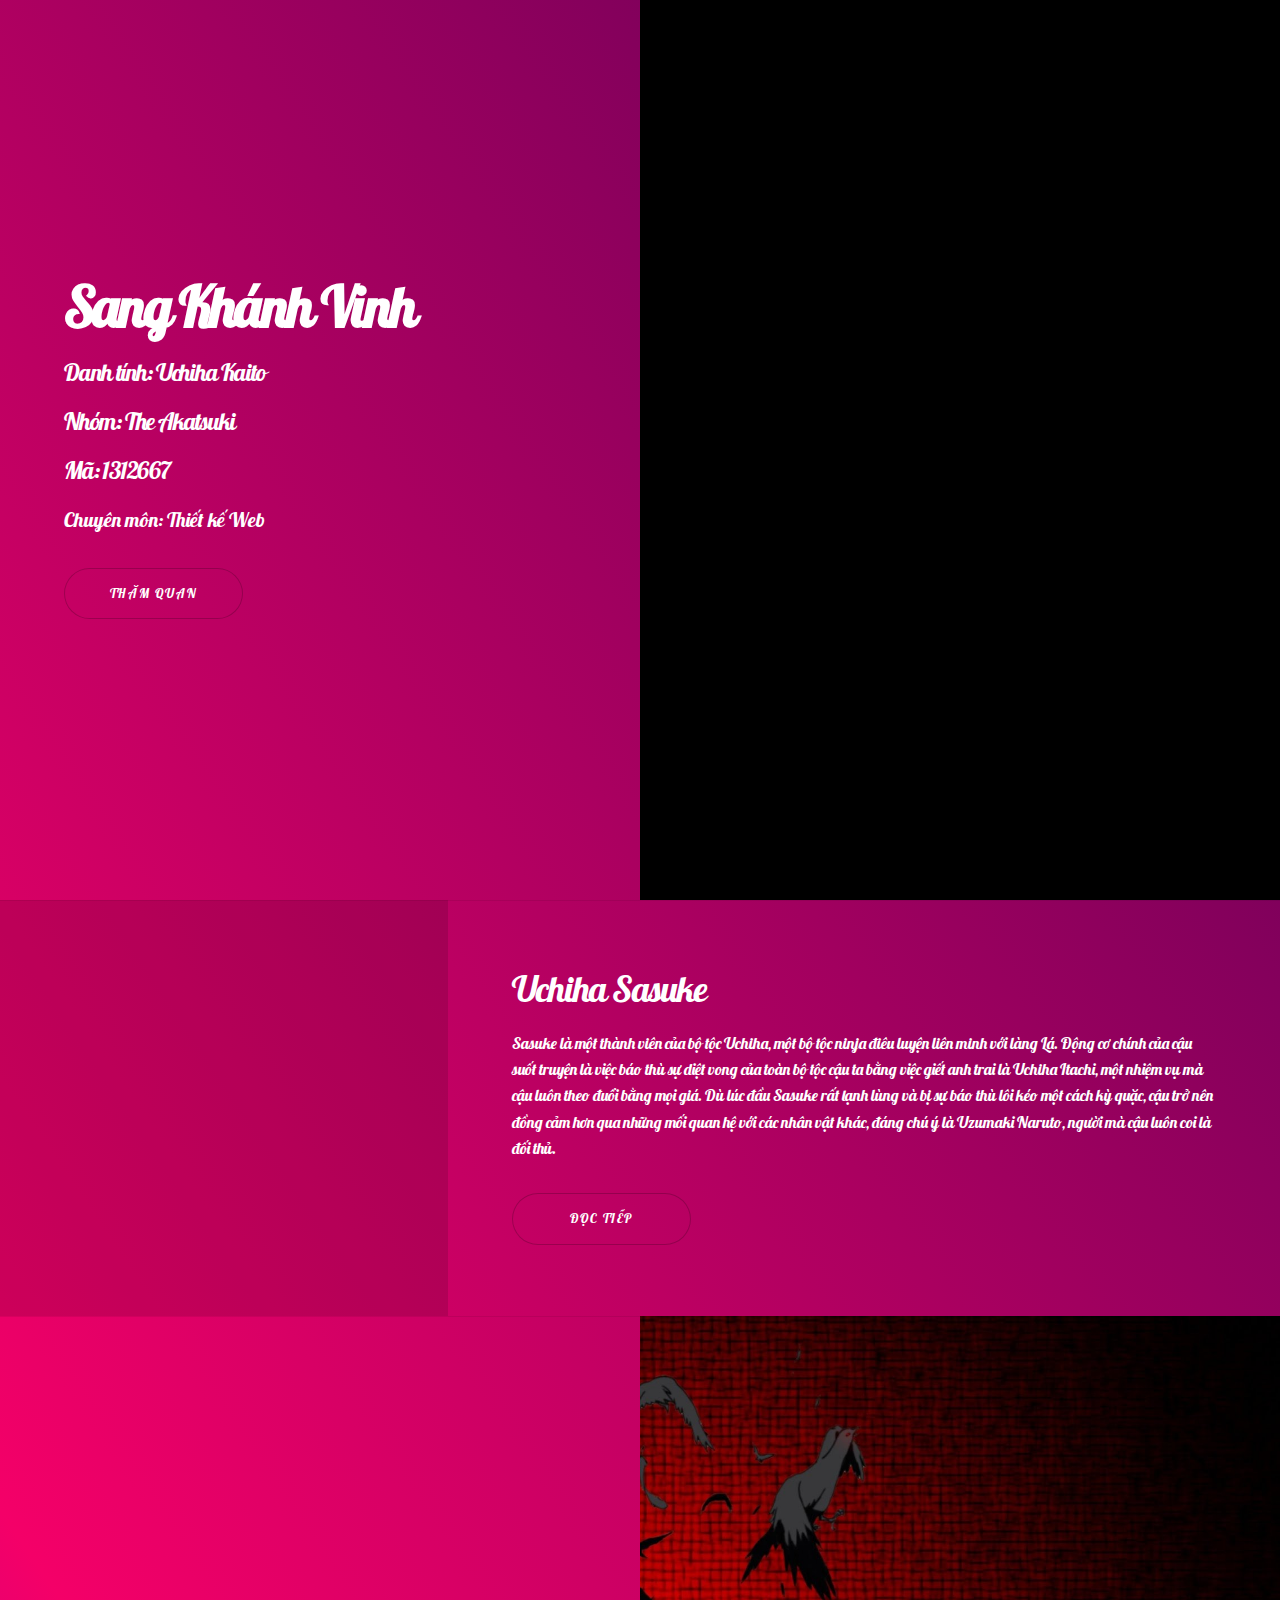
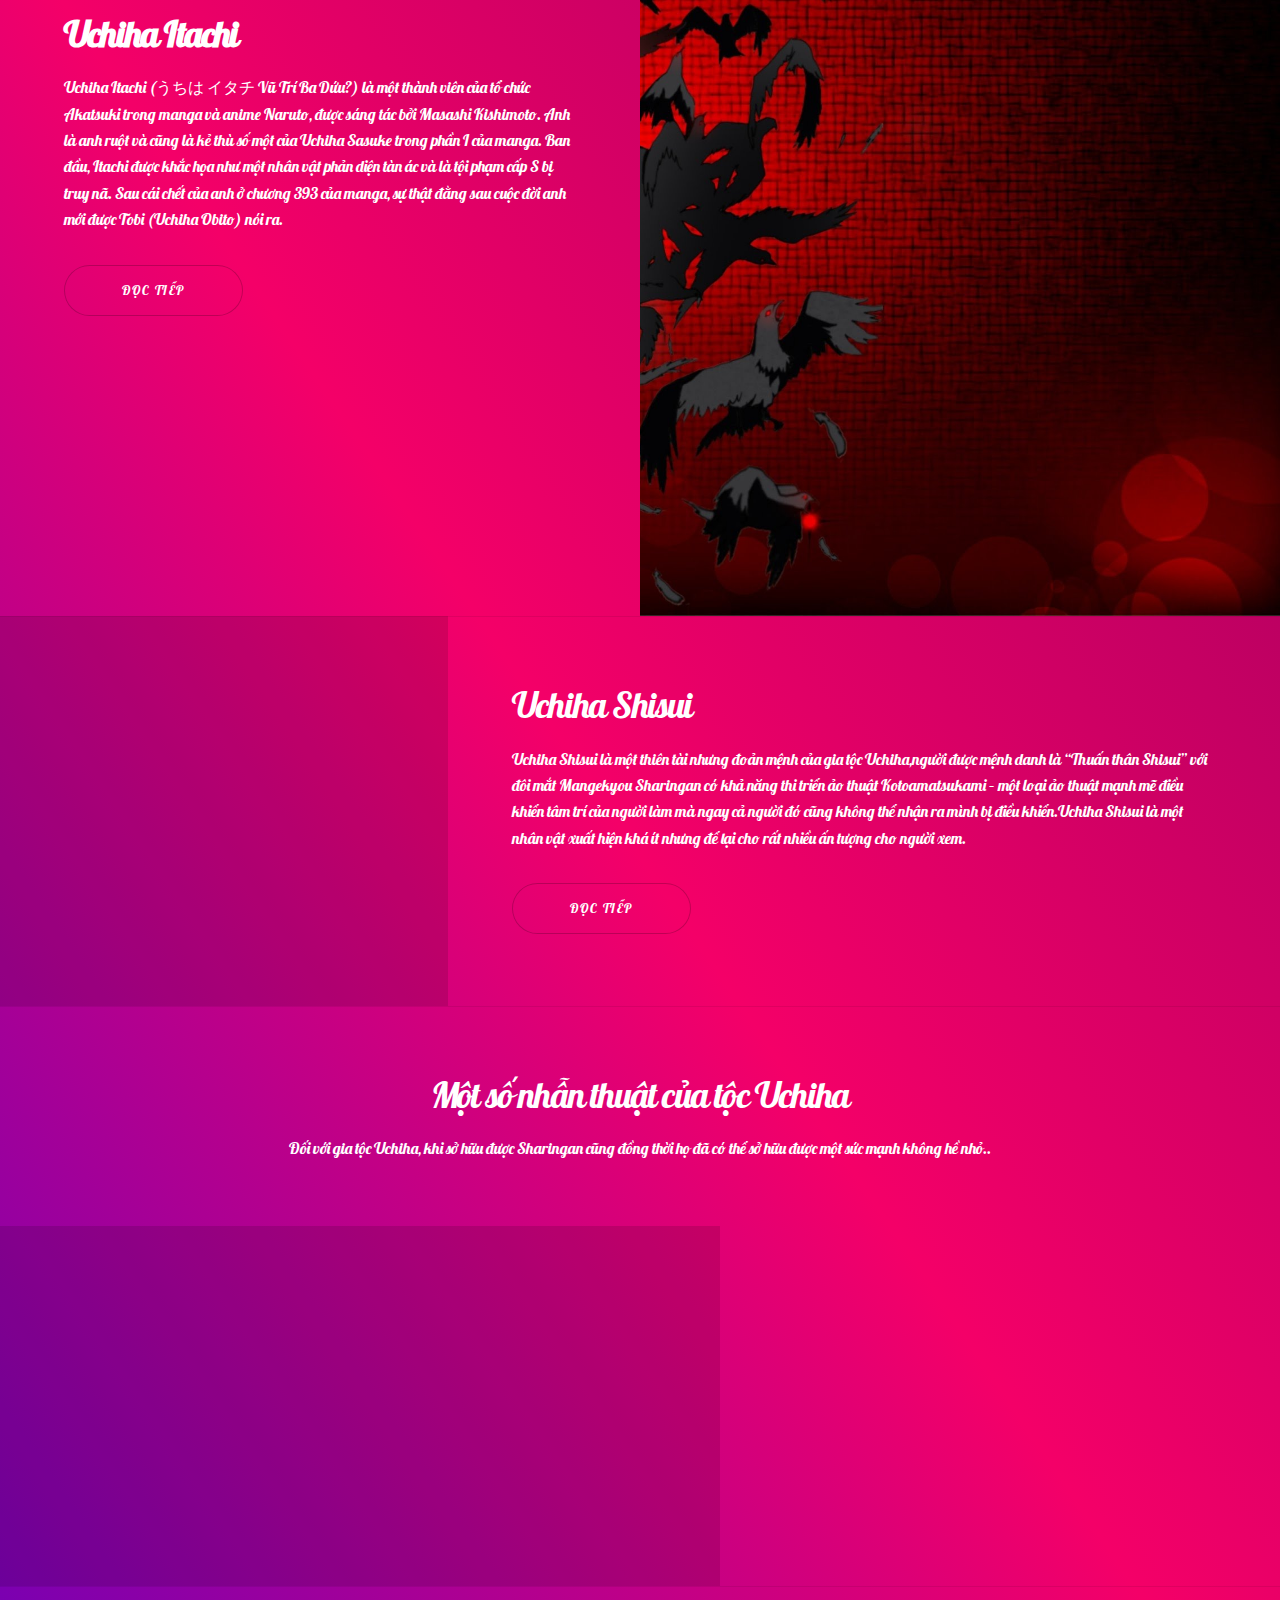
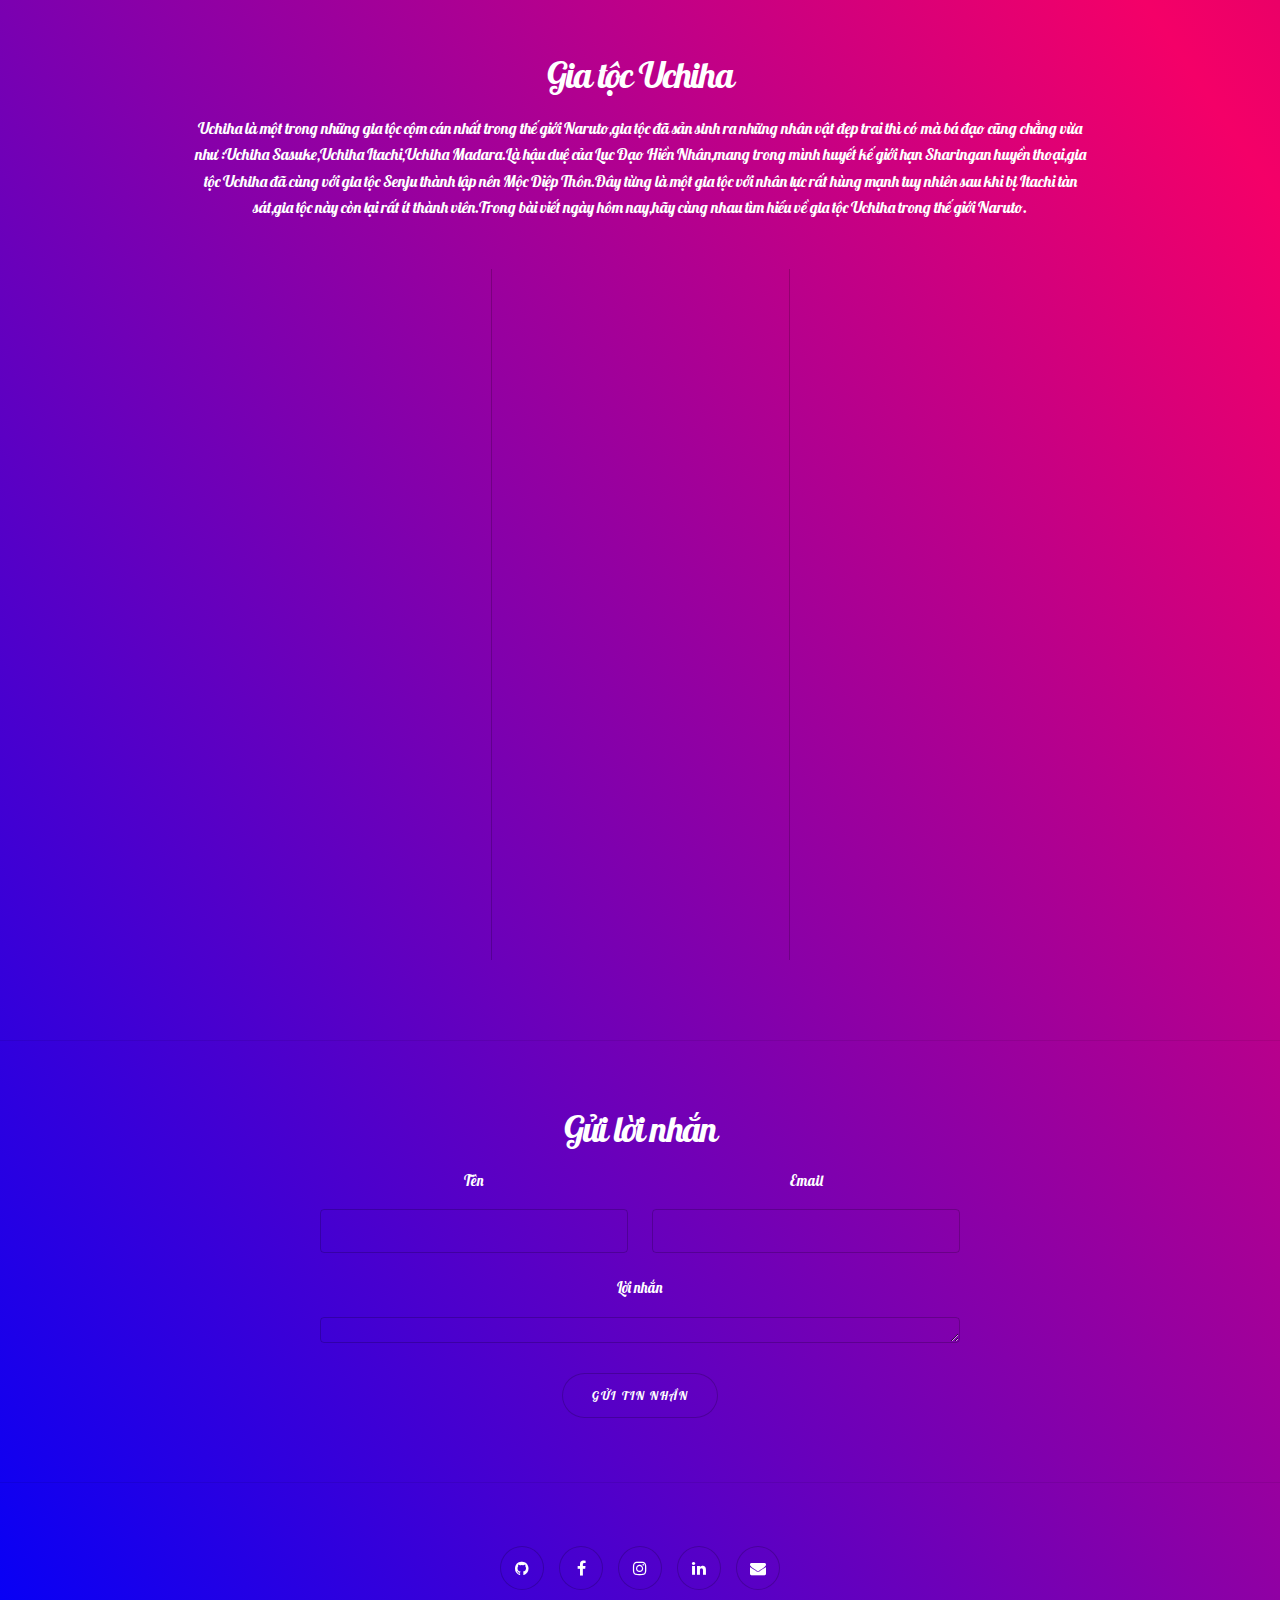
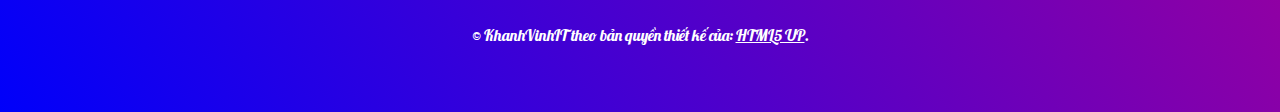
==== commit a2b36cab: "cn" ====
--- a/index.html
+++ b/index.html
@@ -1,183 +1,187 @@
-<!DOCTYPE HTML>
+﻿<!DOCTYPE html>
 <html>
-	<head>
-		<title>Khánh Vinh IT</title>
-		<meta charset="utf-8" />
-		<meta name="viewport" content="width=device-width, initial-scale=1" />
-		<link rel="stylesheet" href="assets/css/main.css" />
-		<link href="https://fonts.googleapis.com/css?family=Lobster" rel="stylesheet">
-		
-	</head>
-	<body>
+<head>
+	<title>Khánh Vinh IT</title>
+	<meta charset="utf-8" />
+	<meta name="viewport" content="width=device-width, initial-scale=1" />
+	<link rel="stylesheet" href="assets/css/main.css" />
+	<link href="https://fonts.googleapis.com/css?family=Lobster" rel="stylesheet">
+	<link href="favicon.ico" rel="shortcut icon" type="image/x-icon" />
+</head>
+<body>
 
-		<!-- Wrapper -->
-			<div id="wrapper" class="divided">
+	<!-- Wrapper -->
+	<div id="wrapper" class="divided">
 
-				<!-- One -->
-					<section class="banner style1 orient-left content-align-left image-position-right fullscreen onload-image-fade-in onload-content-fade-right">
-						<div class="content">
-							<h1 style="font-weight: bold;">Sang Khánh Vinh</h1>
-							<h3>Danh tính: Uchiha Kaito</h3>
-							<h3>Nhóm: The Akatsuki</h3>
-							<h3>Mã: 1312667</h3>
-							<p class="major">Chuyên môn: Thiết kế Web</p>
-							<ul class="actions vertical">
-								<li><a href="#first" class="button big wide smooth-scroll-middle">Thăm quan</a></li>
-							</ul>
-						</div>
-						<div class="image">
-							<img src="images/uchiha.jpg" alt="Uchiha itachi" />
-						</div>
+		<!-- One -->
+		<section class="banner style1 orient-left content-align-left image-position-right fullscreen onload-image-fade-in onload-content-fade-right">
+			<div class="content">
+				<h1 style="font-weight: bold;">Sang Khánh Vinh</h1>
+				<h3>Danh tính: Uchiha Kaito</h3>
+				<h3>Nhóm: The Akatsuki</h3>
+				<h3>Mã: 1312667</h3>
+				<p class="major">Chuyên môn: Thiết kế Web</p>
+				<ul class="actions vertical">
+					<li><a href="#first" class="button big wide smooth-scroll-middle">Thăm quan</a></li>
+				</ul>
+			</div>
+			<div class="image">
+				<img src="images/uchiha.jpg" alt="Uchiha itachi" />
+			</div>
+		</section>
+
+		<!-- Two -->
+		<section class="spotlight style1 orient-right content-align-left image-position-center onscroll-image-fade-in" id="first">
+			<div class="content">
+				<h2>Uchiha Sasuke</h2>
+				<p>Sasuke là một thành viên của bộ tộc Uchiha, một bộ tộc ninja điêu luyện liên minh với làng Lá. Động cơ chính của cậu suốt truyện là việc báo thù sự diệt vong của toàn bộ tộc cậu ta bằng việc giết anh trai là Uchiha Itachi, một nhiệm vụ mà cậu luôn theo đuổi bằng mọi giá. Dù lúc đầu Sasuke rất lạnh lùng và bị sự báo thù lôi kéo một cách kỳ quặc, cậu trở nên đồng cảm hơn qua những mối quan hệ với các nhân vật khác, đáng chú ý là Uzumaki Naruto, người mà cậu luôn coi là đối thủ.</p>
+				<ul class="actions vertical">
+					<li><a href="#3" class="button big wide smooth-scroll-middle">Đọc tiếp</a></li>
+				</ul>
+			</div>
+			<div class="image">
+				<img src="images/sasuke.jpg" alt="Uchiha Sasuke" />
+			</div>
+		</section>
+		<section class="banner style1 orient-left content-align-left image-position-right fullscreen onload-image-fade-in onload-content-fade-right" id="3">
+			<div class="content">
+				<h2 style="font-weight: bold;">Uchiha Itachi</h2>
+				<p>Uchiha Itachi (うちは イタチ Vũ Trí Ba Dứu?) là một thành viên của tổ chức Akatsuki trong manga và anime Naruto, được sáng tác bởi Masashi Kishimoto. Anh là anh ruột và cũng là kẻ thù số một của Uchiha Sasuke trong phần I của manga. Ban đầu, Itachi được khắc họa như một nhân vật phản diện tàn ác và là tội phạm cấp S bị truy nã. Sau cái chết của anh ở chương 393 của manga, sự thật đằng sau cuộc đời anh mới được Tobi (Uchiha Obito) nói ra.</p>
+				<ul class="actions vertical">
+					<li><a href="#4" class="button big wide smooth-scroll-middle">Đọc tiếp</a></li>
+				</ul>
+			</div>
+			<div class="image">
+				<img src="images/uchihaitachi.jpg" alt="Uchiha itachi" />
+			</div>
+		</section>
+		<section class="spotlight style1 orient-right content-align-left image-position-center onscroll-image-fade-in" id="4">
+			<div class="content">
+				<h2>Uchiha Shisui</h2>
+				<p>Uchiha Shisui là một thiên tài nhưng đoản mệnh của gia tộc Uchiha,người được mệnh danh là “Thuấn thân Shisui” với đôi mắt Mangekyou Sharingan có khả năng thi triển ảo thuật Kotoamatsukami – một loại ảo thuật mạnh mẽ điều khiển tâm trí của người làm mà ngay cả người đó cũng không thể nhận ra mình bị điều khiển.Uchiha Shisui là một nhân vật xuất hiện khá ít nhưng để lại cho rất nhiều ấn tượng cho người xem.</p>
+				<ul class="actions vertical">
+					<li><a href="#Five" class="button big wide smooth-scroll-middle">Đọc tiếp</a></li>
+				</ul>
+			</div>
+			<div class="image">
+				<img src="images/shisu.png" alt="Uchiha Sasuke" />
+			</div>
+		</section>
+		<!-- Five -->
+		<section class="wrapper style1 align-center" id="Five">
+			<div class="inner">
+				<h2>Một số nhẫn thuật của tộc Uchiha</h2>
+				<p>Đối với gia tộc Uchiha, khi sở hữu được Sharingan cũng đồng thời họ đã có thể sở hữu được một sức mạnh không hề nhỏ..</p>
+			</div>
+
+			<!-- Gallery -->
+			<div class="gallery style2 medium lightbox onscroll-fade-in">
+				<article>
+					<a href="images/gallery/fulls/01.jpg" class="image">
+						<img src="images/gallery/thumbs/01.jpg" alt="" />
+					</a>
+					<div class="caption">
+						<h3>Sharingan</h3>
+						<p>Đặc biệt</p>
+						<ul class="actions">
+							<li><span class="button small">Chi tiết</span></li>
+						</ul>
+					</div>
+				</article>
+				<article>
+					<a href="images/gallery/fulls/Susano.png" class="image">
+						<img src="images/gallery/thumbs/Susano.png" alt="" />
+					</a>
+					<div class="caption">
+						<h3>Nhẫn thuật Susanoo</h3>
+						<p>Nhẫn thuật đặc trưng của đôi mắt Mangekyou Sharingan</p>
+						<ul class="actions">
+							<li><span class="button small">Chi tiết</span></li>
+						</ul>
+					</div>
+				</article>
+			</div>
+
+
+		</section>
+
+		<!-- Six -->
+		<section class="wrapper style1 align-center">
+			<div class="inner">
+				<h2>Gia tộc Uchiha</h2>
+				<p>Uchiha là một trong những gia tộc cộm cán nhất trong thế giới Naruto,gia tộc đã sản sinh ra những nhân vật đẹp trai thì có mà bá đạo cũng chẳng vừa như :Uchiha Sasuke,Uchiha Itachi,Uchiha Madara.Là hậu duệ của Lục Đạo Hiền Nhân,mang trong mình huyết kế giới hạn Sharingan huyền thoại,gia tộc Uchiha đã cùng với gia tộc Senju thành lập nên Mộc Diệp Thôn.Đây từng là một gia tộc với nhân lực rất hùng mạnh tuy nhiên sau khi bị Itachi tàn sát,gia tộc này còn lại rất ít thành viên.Trong bài viết ngày hôm nay,hãy cùng nhau tìm hiểu về gia tộc Uchiha trong thế giới Naruto.</p>
+				<div class="items style1 medium onscroll-fade-in">
+					<section>
+						<span class="icon style2 major fa-diamond"></span>
+						<h3>Ngoại hình</h3>
+						<p>Tộc Uchiha được biết đến là một gia tộc với rất nhiều thành viên đẹp trai :v.Uchiha Izuna,Uchiha Sasuke,Uchiha Shisui đều là những đại mỹ nam hiếm có :v.Thành viên gia tộc Uchiha đặc trưng với mái tóc đen thẳng,đôi mắt tinh nhanh Sharingan.Trang phục chiến đấu của họ thường là áo giáp với những tấm bảo vệ tay,ngực với biểu tượng của gia tộc trên cổ áo.</p>
 					</section>
+					<section>
+						<span class="icon style2 major fa-save"></span>
+						<h3>Sức mạnh</h3>
+						<p>Là hậu duệ của Indra Ōtsutsuki,con trai của Lục Đạo Hiền Nhân,gia tộc Uchiha thừa hưởng nhãn lực Sharingan hùng mạnh.Nhãn thuật này có thể nâng cấp lên Mangekyō Sharingan đem lại cho người sử dụng sức mạnh khủng khiếp (xem bài viết Những bí mật về đôi mắt Sharingan)Theo như lời của Hokage đệ nhị,thành viên gia tộc Uchiha nếu thù hận càng lớn thì nhãn thuật càng mạnh.Ngoài ra gia tộc Uchiha còn là bậc thầy trong việc sử dụng các thuật hỏa độn.Dấu hiệu chứng minh cho việc trưởng thành của một thành viên trong gia tộc Uchiha là sử dụng thành công đại hỏa chi cầu.Thành viên gia tộc Uchiha cũng là bậc thầy trong việc sử dụng ảo thuật.</p>
+					</section>
+					<section>
+						<span class="icon style2 major fa-bar-chart"></span>
+						<h3>Tiểu sử</h3>
+						<p>Gia tộc Uchiha xuất hiện trong đại chiến thế giới ninja như một phần đối nghịc với gia tộc Senju.Cả hai gia tộc đã có rất nhiều thù hận đến khi bắt tay thành lập lên Mộc Diệp Thôn. Sau sự xuất hiện của Cửu Vĩ tàn phá làng Lá,gia tộc Uchiha bị những người lãnh đạo làng Lá nghi ngờ và sống ở một khu cách ly với phần còn lại của làng Lá.Chính việc này đã thổi bùng lên mẫu thuẫn của gia tộc Uchiha với Làng.Để giải quyết mâu thuẫn này,Uchiha Itachi đã buộc phải đồ sát cả gia tộc để bảo vệ Làng,bảo vệ cậu em trai Sasuke.</p>
+					</section>
+				</div>
+			</div>
+		</section>
 
-				<!-- Two -->
-					<section class="spotlight style1 orient-right content-align-left image-position-center onscroll-image-fade-in" id="first">
-						<div class="content">
-							<h2>Uchiha Sasuke</h2>
-							<p>Sasuke là một thành viên của bộ tộc Uchiha, một bộ tộc ninja điêu luyện liên minh với làng Lá. Động cơ chính của cậu suốt truyện là việc báo thù sự diệt vong của toàn bộ tộc cậu ta bằng việc giết anh trai là Uchiha Itachi, một nhiệm vụ mà cậu luôn theo đuổi bằng mọi giá. Dù lúc đầu Sasuke rất lạnh lùng và bị sự báo thù lôi kéo một cách kỳ quặc, cậu trở nên đồng cảm hơn qua những mối quan hệ với các nhân vật khác, đáng chú ý là Uzumaki Naruto, người mà cậu luôn coi là đối thủ.</p>
-							<ul class="actions vertical">
-								<li><a href="#3" class="button big wide smooth-scroll-middle">Đọc tiếp</a></li>
-							</ul>
-						</div>
-						<div class="image">
-							<img src="images/sasuke.jpg" alt="Uchiha Sasuke" />
-						</div>
-					</section>
-					<section class="banner style1 orient-left content-align-left image-position-right fullscreen onload-image-fade-in onload-content-fade-right" id="3">
-						<div class="content">
-							<h2 style="font-weight: bold;">Uchiha Itachi</h2>
-							<p>Uchiha Itachi (うちは イタチ Vũ Trí Ba Dứu?) là một thành viên của tổ chức Akatsuki trong manga và anime Naruto, được sáng tác bởi Masashi Kishimoto. Anh là anh ruột và cũng là kẻ thù số một của Uchiha Sasuke trong phần I của manga. Ban đầu, Itachi được khắc họa như một nhân vật phản diện tàn ác và là tội phạm cấp S bị truy nã. Sau cái chết của anh ở chương 393 của manga, sự thật đằng sau cuộc đời anh mới được Tobi (Uchiha Obito) nói ra.</p>
-							<ul class="actions vertical">
-								<li><a href="#4" class="button big wide smooth-scroll-middle">Đọc tiếp</a></li>
-							</ul>
-						</div>
-						<div class="image">
-							<img src="images/uchihaitachi.jpg" alt="Uchiha itachi" />
-						</div>
-					</section>
-					<section class="spotlight style1 orient-right content-align-left image-position-center onscroll-image-fade-in" id="4">
-						<div class="content">
-							<h2>Uchiha Shisui</h2>
-							<p>Uchiha Shisui là một thiên tài nhưng đoản mệnh của gia tộc Uchiha,người được mệnh danh là “Thuấn thân Shisui” với đôi mắt Mangekyou Sharingan có khả năng thi triển ảo thuật Kotoamatsukami – một loại ảo thuật mạnh mẽ điều khiển tâm trí của người làm mà ngay cả người đó cũng không thể nhận ra mình bị điều khiển.Uchiha Shisui là một nhân vật xuất hiện khá ít nhưng để lại cho rất nhiều ấn tượng cho người xem…trong bài viết này,hãy cùng nhau tìm hiểu về nhân vật Uchiha Shisui trong Naruto.</p>
-							<ul class="actions vertical">
-								<li><a href="#Five" class="button big wide smooth-scroll-middle">Đọc tiếp</a></li>
-							</ul>
-						</div>
-						<div class="image">
-							<img src="images/shisu.png" alt="Uchiha Sasuke" />
-						</div>
-					</section>
-				<!-- Five -->
-					<section class="wrapper style1 align-center" id="Five">
-						<div class="inner">
-							<h2>Một số nhẫn thuật của tộc Uchiha</h2>
-							<p>Đối với gia tộc Uchiha, khi sở hữu được Sharingan cũng đồng thời họ đã có thể sở hữu được một sức mạnh không hề nhỏ..</p>
-						</div>
-
-						<!-- Gallery -->
-							<div class="gallery style2 medium lightbox onscroll-fade-in">
-								<article>
-									<a href="images/gallery/fulls/01.jpg" class="image">
-										<img src="images/gallery/fulls/01.jpg" alt="" />
-									</a>
-									<div class="caption">
-										<h3>Sharingan</h3>
-										<p>Đặc biệt</p>
-										<ul class="actions">
-											<li><span class="button small">Chi tiết</span></li>
-										</ul>
-									</div>
-								</article>
-								<article>
-									<a href="images/gallery/fulls/Susano.png" class="image">
-										<img src="images/gallery/fulls/Susano.png" alt="" />
-									</a>
-									<div class="caption">
-										<h3>Nhẫn thuật Susanoo</h3>
-										<p>Nhẫn thuật đặc trưng của đôi mắt Mangekyou Sharingan</p>
-										<ul class="actions">
-											<li><span class="button small">Chi tiết</span></li>
-										</ul>
-									</div>
-								</article>
-							</div>
-							
-
-					</section>
-
-				<!-- Six -->
-					<section class="wrapper style1 align-center">
-						<div class="inner">
-							<h2>Gia tộc Uchiha</h2>
-							<p>Uchiha là một trong những gia tộc cộm cán nhất trong thế giới Naruto,gia tộc đã sản sinh ra những nhân vật đẹp trai thì có mà bá đạo cũng chẳng vừa như :Uchiha Sasuke,Uchiha Itachi,Uchiha Madara.Là hậu duệ của Lục Đạo Hiền Nhân,mang trong mình huyết kế giới hạn Sharingan huyền thoại,gia tộc Uchiha đã cùng với gia tộc Senju thành lập nên Mộc Diệp Thôn.Đây từng là một gia tộc với nhân lực rất hùng mạnh tuy nhiên sau khi bị Itachi tàn sát,gia tộc này còn lại rất ít thành viên.Trong bài viết ngày hôm nay,hãy cùng nhau tìm hiểu về gia tộc Uchiha trong thế giới Naruto.</p>
-							<div class="items style1 medium onscroll-fade-in">
-								<section>
-									<span class="icon style2 major fa-diamond"></span>
-									<h3>Ngoại hình</h3>
-									<p>Tộc Uchiha được biết đến là một gia tộc với rất nhiều thành viên đẹp trai :v.Uchiha Izuna,Uchiha Sasuke,Uchiha Shisui đều là những đại mỹ nam hiếm có :v.Thành viên gia tộc Uchiha đặc trưng với mái tóc đen thẳng,đôi mắt tinh nhanh Sharingan.Trang phục chiến đấu của họ thường là áo giáp với những tấm bảo vệ tay,ngực với biểu tượng của gia tộc trên cổ áo.</p>
-								</section>
-								<section>
-									<span class="icon style2 major fa-save"></span>
-									<h3>Sức mạnh</h3>
-									<p>Là hậu duệ của Indra Ōtsutsuki,con trai của Lục Đạo Hiền Nhân,gia tộc Uchiha thừa hưởng nhãn lực Sharingan hùng mạnh.Nhãn thuật này có thể nâng cấp lên Mangekyō Sharingan đem lại cho người sử dụng sức mạnh khủng khiếp (xem bài viết Những bí mật về đôi mắt Sharingan)Theo như lời của Hokage đệ nhị,thành viên gia tộc Uchiha nếu thù hận càng lớn thì nhãn thuật càng mạnh.Ngoài ra gia tộc Uchiha còn là bậc thầy trong việc sử dụng các thuật hỏa độn.Dấu hiệu chứng minh cho việc trưởng thành của một thành viên trong gia tộc Uchiha là sử dụng thành công đại hỏa chi cầu.Thành viên gia tộc Uchiha cũng là bậc thầy trong việc sử dụng ảo thuật.</p>
-								</section>
-								<section>
-									<span class="icon style2 major fa-bar-chart"></span>
-									<h3>Tiểu sử</h3>
-									<p>Gia tộc Uchiha xuất hiện trong đại chiến thế giới ninja như một phần đối nghịc với gia tộc Senju.Cả hai gia tộc đã có rất nhiều thù hận đến khi bắt tay thành lập lên Mộc Diệp Thôn. Sau sự xuất hiện của Cửu Vĩ tàn phá làng Lá,gia tộc Uchiha bị những người lãnh đạo làng Lá nghi ngờ và sống ở một khu cách ly với phần còn lại của làng Lá.Chính việc này đã thổi bùng lên mẫu thuẫn của gia tộc Uchiha với Làng.Để giải quyết mâu thuẫn này,Uchiha Itachi đã buộc phải đồ sát cả gia tộc để bảo vệ Làng,bảo vệ cậu em trai Sasuke.</p>
-								</section>
-							</div>
-						</div>
-					</section>
-
-				<!-- Seven -->
-					<section class="wrapper style1 align-center">
-						<div class="inner medium">
-							<h2>Gửi lời nhắn</h2>
-							<form method="post" action="#">
-								<div class="field half first">
-									<label for="name">Tên</label>
-									<input type="text" name="name" id="name" value="" />
-								</div>
-								<div class="field half">
-									<label for="email">Email</label>
-									<input type="email" name="email" id="email" value="" />
-								</div>
-								<div class="field">
-									<label for="message">Lời nhắn</label>
-									<textarea name="message" id="message" rows="6"></textarea>
-								</div>
-								<ul class="actions">
-									<li><input type="submit" name="submit" id="submit" value="Gửi tin nhắn" /></li>
-								</ul>
-							</form>
-
-						</div>
-					</section>
-
-				<!-- Footer -->
-					<footer class="wrapper style1 align-center">
-						<div class="inner">
-							<ul class="icons">
-								<li><a href="http://github.com/khanhvinhit" class="icon style2 fa-github"><span class="label">Github</span></a></li>
-								<li><a href="http://facebook.com/khanhvinhit" class="icon style2 fa-facebook"><span class="label">Facebook</span></a></li>
-								<li><a href="https://www.instagram.com/khanh_kaito/" class="icon style2 fa-instagram"><span class="label">Instagram</span></a></li>
-								<li><a href="https://www.linkedin.com/in/k-vinh-sang-kh%C3%A1nh-1522a912a/" class="icon style2 fa-linkedin"><span class="label">LinkedIn</span></a></li>
-								<li><a href="khanhvinhit@gmail.com" class="icon style2 fa-envelope"><span class="label">Email</span></a></li>
-							</ul>
-							<p>&copy; KhanhVinhIT theo bản quyền thiết kế của: <a href="https://html5up.net">HTML5 UP</a>.</p>
-						</div>
-					</footer>
+		<!-- Seven -->
+		<section class="wrapper style1 align-center">
+			<div class="inner medium">
+				<h2>Gửi lời nhắn</h2>
+				<form action="https://docs.google.com/forms/d/e/1FAIpQLSfvUgoBH2JBKgD_pqEAV76q3YZAjtMp6HxwbHGlZqrWvF-NeQ/formResponse" target="_self" method="POST" id="mG61Hd">
+					<div class="field half first">
+						<label for="name">Tên</label>
+						<input type="text" class="quantumWizTextinputPaperinputInput exportInput" jsname="YPqjbf" autocomplete="off" tabindex="0" aria-label="Họ tên" aria-describedby="i.desc.414730909 i.err.414730909" name="entry.443348054" value="" required="" dir="auto" data-initial-dir="auto" data-initial-value="">
+					</div>
+					<div class="field half">
+						<label for="email">Email</label>
+						<input type="email" class="quantumWizTextinputPaperinputInput exportInput" jsname="YPqjbf" autocomplete="email" tabindex="0" aria-label="Email của bạn" name="emailAddress" value="" required="" dir="auto" data-initial-dir="auto" data-initial-value="">
+					</div>
+					<div class="field">
+						<label for="message">Lời nhắn</label>
+						<textarea class="quantumWizTextinputPapertextareaInput exportTextarea" jsname="YPqjbf" data-rows="1" tabindex="0" aria-label="Lời nhắn" jscontroller="gZjhIf" jsaction="input:Lg5SV;ti6hGc:XMgOHc;rcuQ6b:WYd;" name="entry.596441963" dir="auto" data-initial-dir="auto" data-initial-value="" style="height: 24px;"></textarea>
+					</div>
+					<ul class="actions">
+						<li><input type="submit" name="submit" id="submit" value="Gửi tin nhắn" /></li>
+					</ul>
+					<input type="hidden" name="fvv" value="1">
+					<input type="hidden" name="draftResponse" value="[null,null,&quot;1039787142120091582&quot;]">
+					<input type="hidden" name="pageHistory" value="0">
+					<input type="hidden" name="fbzx" value="1039787142120091582">
+				</form>
 
 			</div>
+		</section>
 
-		<!-- Scripts -->
-			<script src="assets/js/jquery.min.js"></script>
-			<script src="assets/js/jquery.scrollex.min.js"></script>
-			<script src="assets/js/jquery.scrolly.min.js"></script>
-			<script src="assets/js/skel.min.js"></script>
-			<script src="assets/js/util.js"></script>
-			<script src="assets/js/main.js"></script>
+		<!-- Footer -->
+		<footer class="wrapper style1 align-center">
+			<div class="inner">
+				<ul class="icons">
+					<li><a href="http://github.com/khanhvinhit" class="icon style2 fa-github"><span class="label">Github</span></a></li>
+					<li><a href="http://facebook.com/khanhvinhit" class="icon style2 fa-facebook"><span class="label">Facebook</span></a></li>
+					<li><a href="https://www.instagram.com/khanh_kaito/" class="icon style2 fa-instagram"><span class="label">Instagram</span></a></li>
+					<li><a href="https://www.linkedin.com/in/k-vinh-sang-kh%C3%A1nh-1522a912a/" class="icon style2 fa-linkedin"><span class="label">LinkedIn</span></a></li>
+					<li><a href="email://khanhvinhit@gmail.com" class="icon style2 fa-envelope"><span class="label">Email</span></a></li>
+				</ul>
+				<p>&copy; KhanhVinhIT theo bản quyền thiết kế của: <a href="https://html5up.net">HTML5 UP</a>.</p>
+			</div>
+		</footer>
 
-	</body>
+	</div>
+
+	<!-- Scripts -->
+	<script src="assets/js/jquery.min.js"></script>
+	<script src="assets/js/jquery.scrollex.min.js"></script>
+	<script src="assets/js/jquery.scrolly.min.js"></script>
+	<script src="assets/js/skel.min.js"></script>
+	<script src="assets/js/util.js"></script>
+	<script src="assets/js/main.js"></script>
+
+</body>
 </html>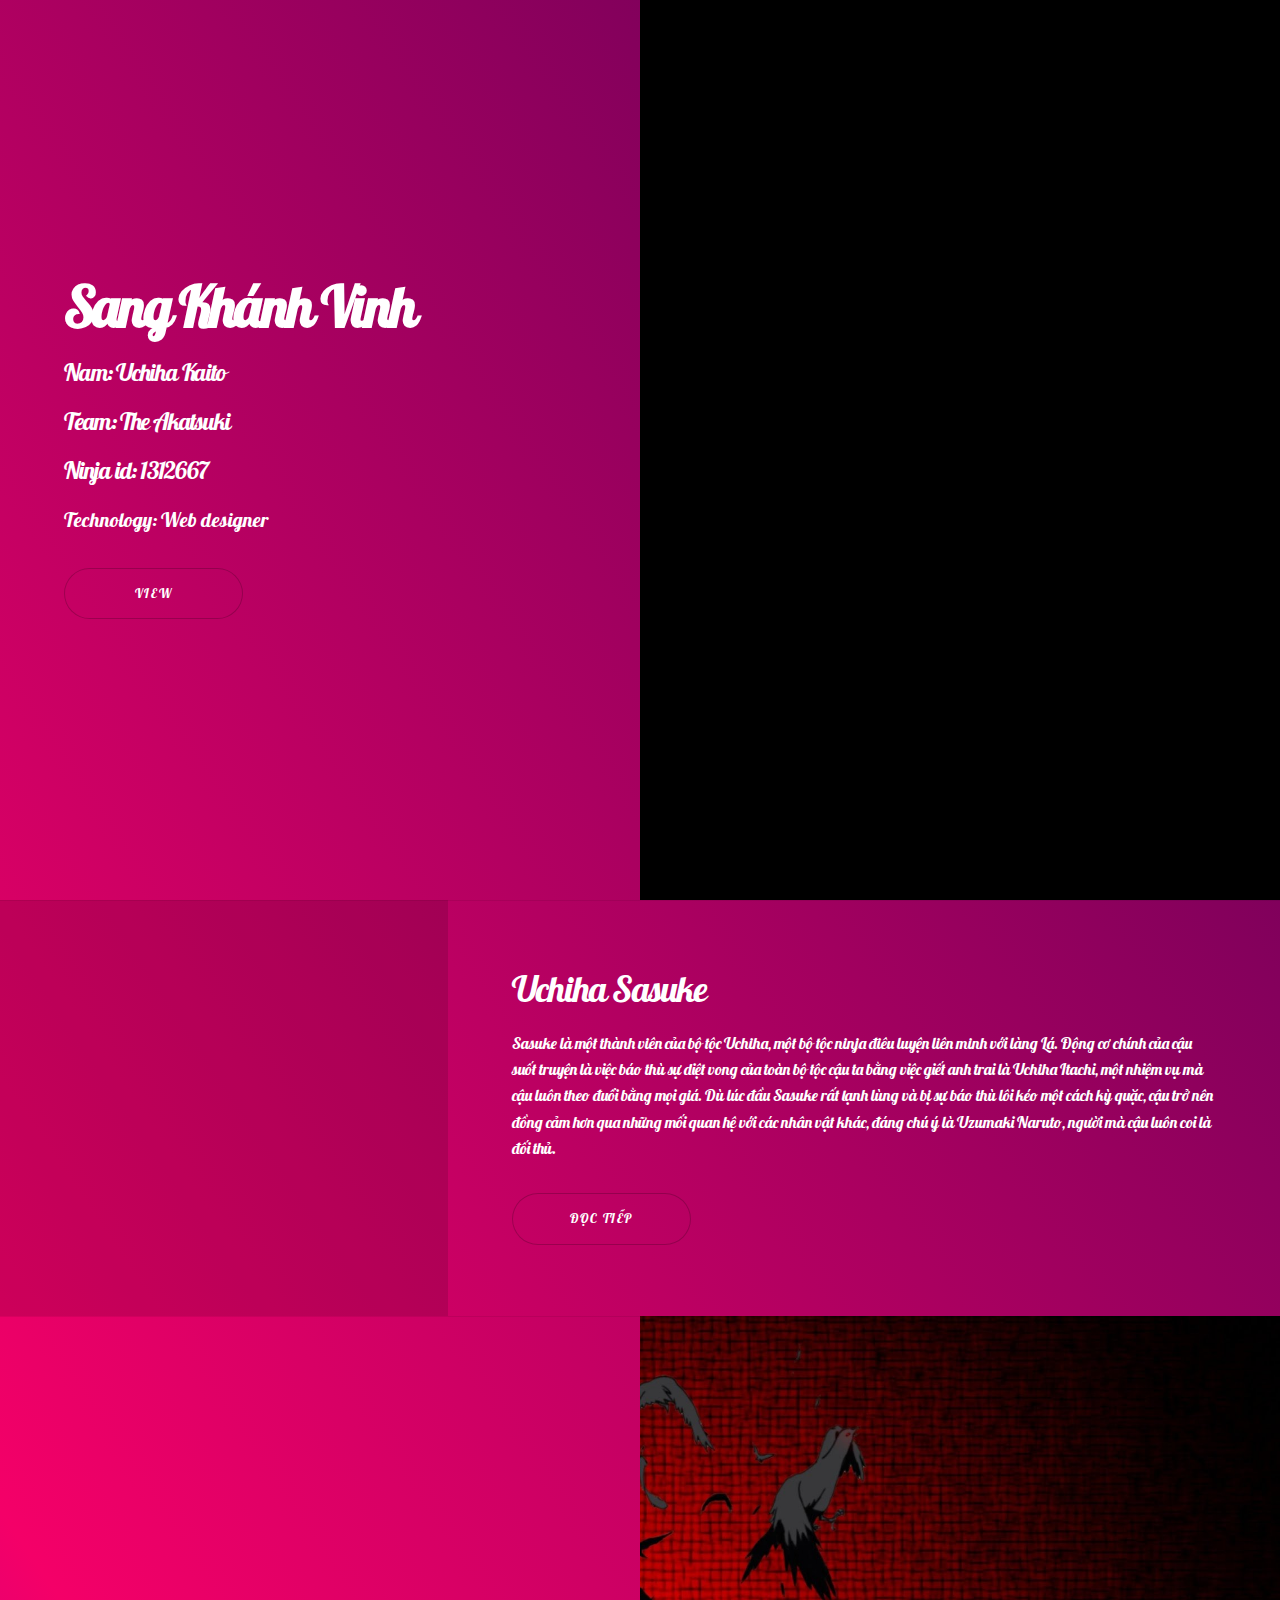
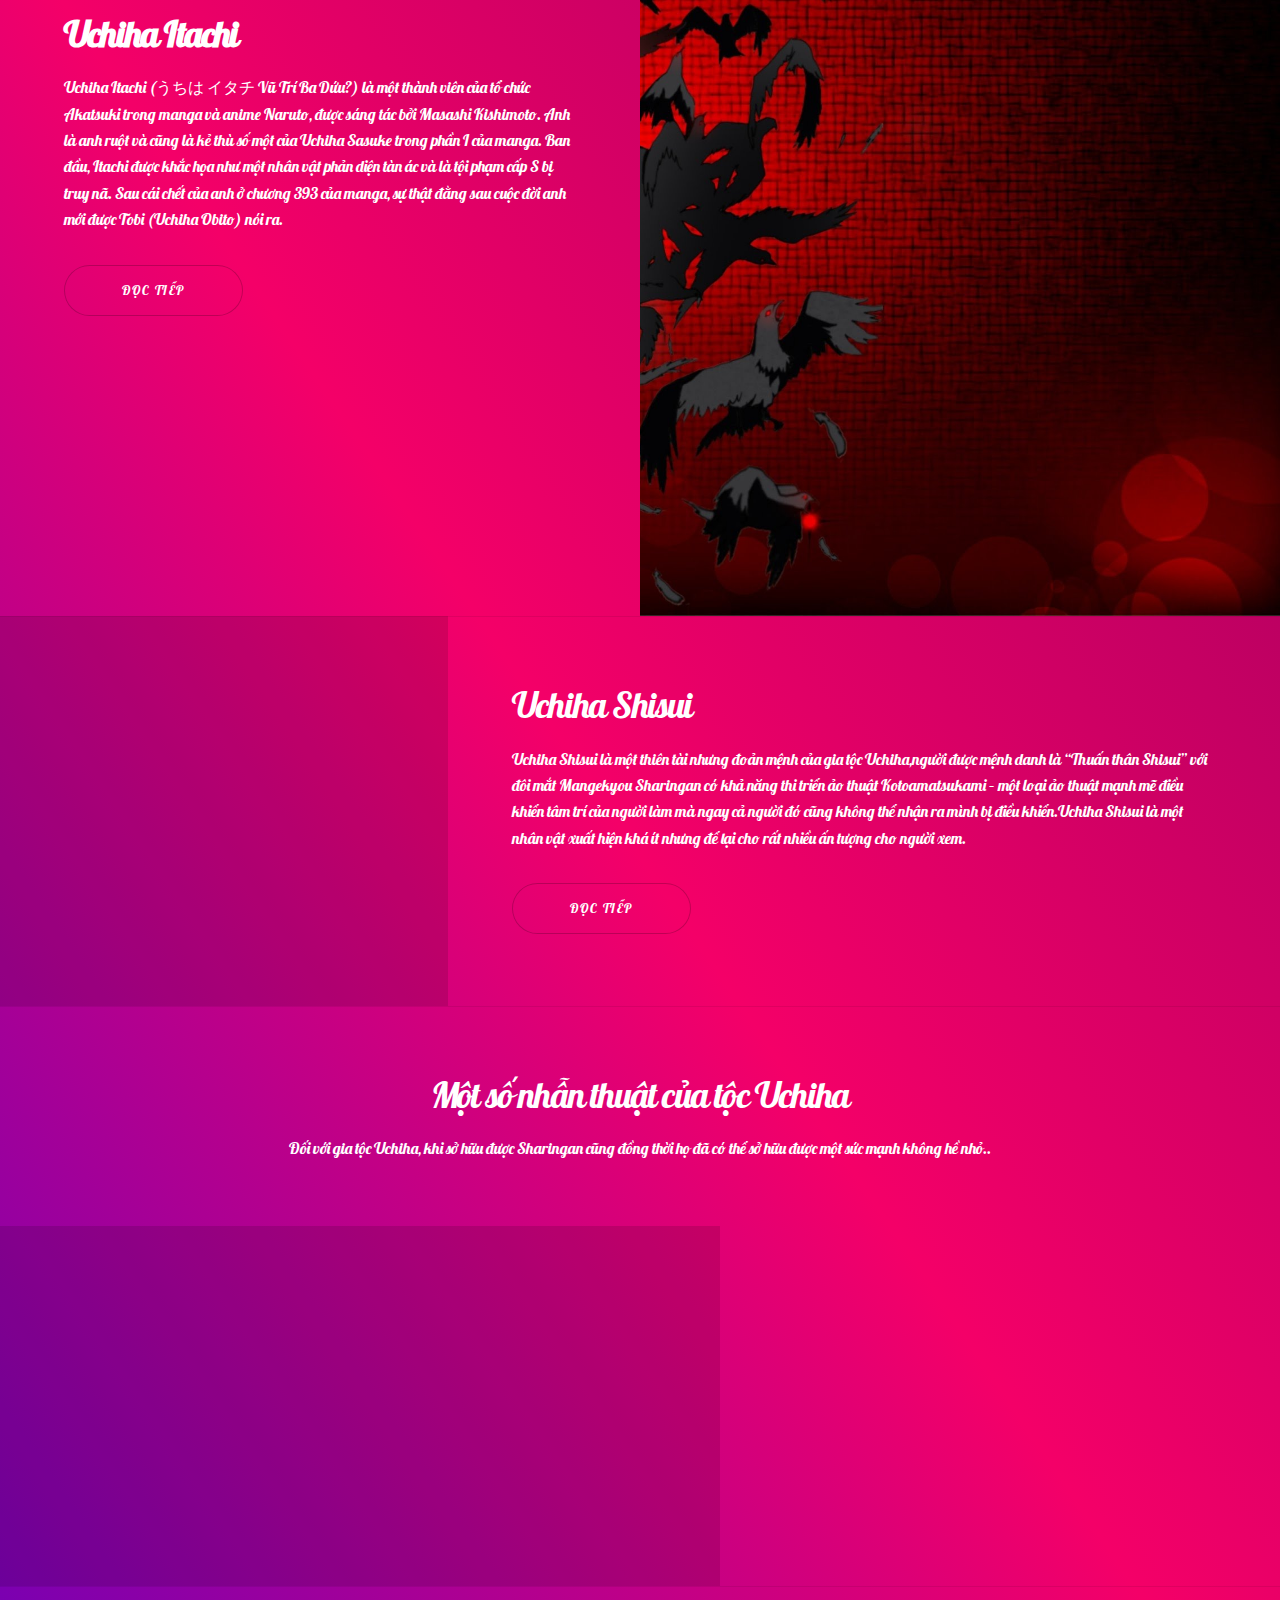
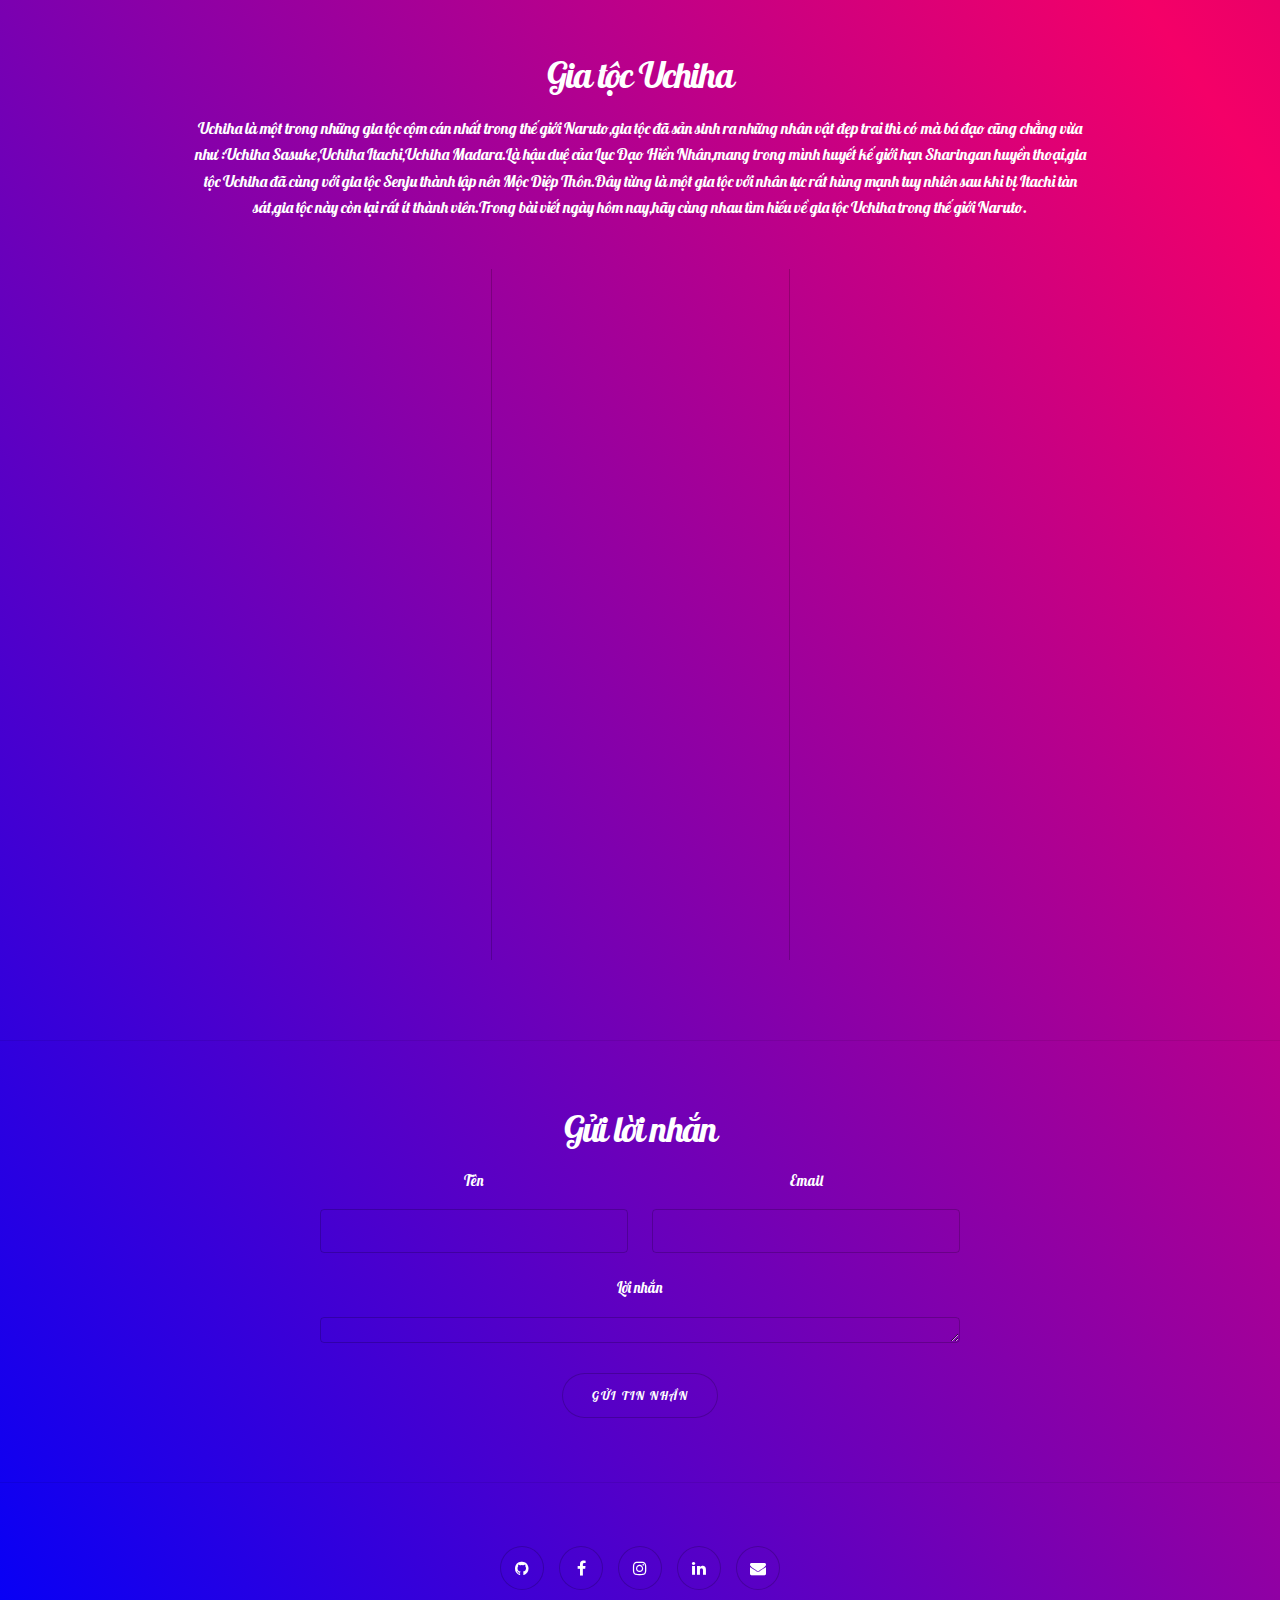
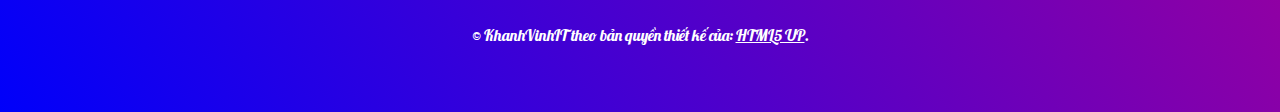
==== commit 0912a100: "Update index.html" ====
--- a/index.html
+++ b/index.html
@@ -17,12 +17,12 @@
 		<section class="banner style1 orient-left content-align-left image-position-right fullscreen onload-image-fade-in onload-content-fade-right">
 			<div class="content">
 				<h1 style="font-weight: bold;">Sang Khánh Vinh</h1>
-				<h3>Danh tính: Uchiha Kaito</h3>
-				<h3>Nhóm: The Akatsuki</h3>
-				<h3>Mã: 1312667</h3>
-				<p class="major">Chuyên môn: Thiết kế Web</p>
+				<h3>Nam: Uchiha Kaito</h3>
+				<h3>Team: The Akatsuki</h3>
+				<h3>Ninja id: 1312667</h3>
+				<p class="major">Technology: Web designer</p>
 				<ul class="actions vertical">
-					<li><a href="#first" class="button big wide smooth-scroll-middle">Thăm quan</a></li>
+					<li><a href="#first" class="button big wide smooth-scroll-middle">View</a></li>
 				</ul>
 			</div>
 			<div class="image">
@@ -184,4 +184,4 @@
 	<script src="assets/js/main.js"></script>
 
 </body>
-</html>+</html>
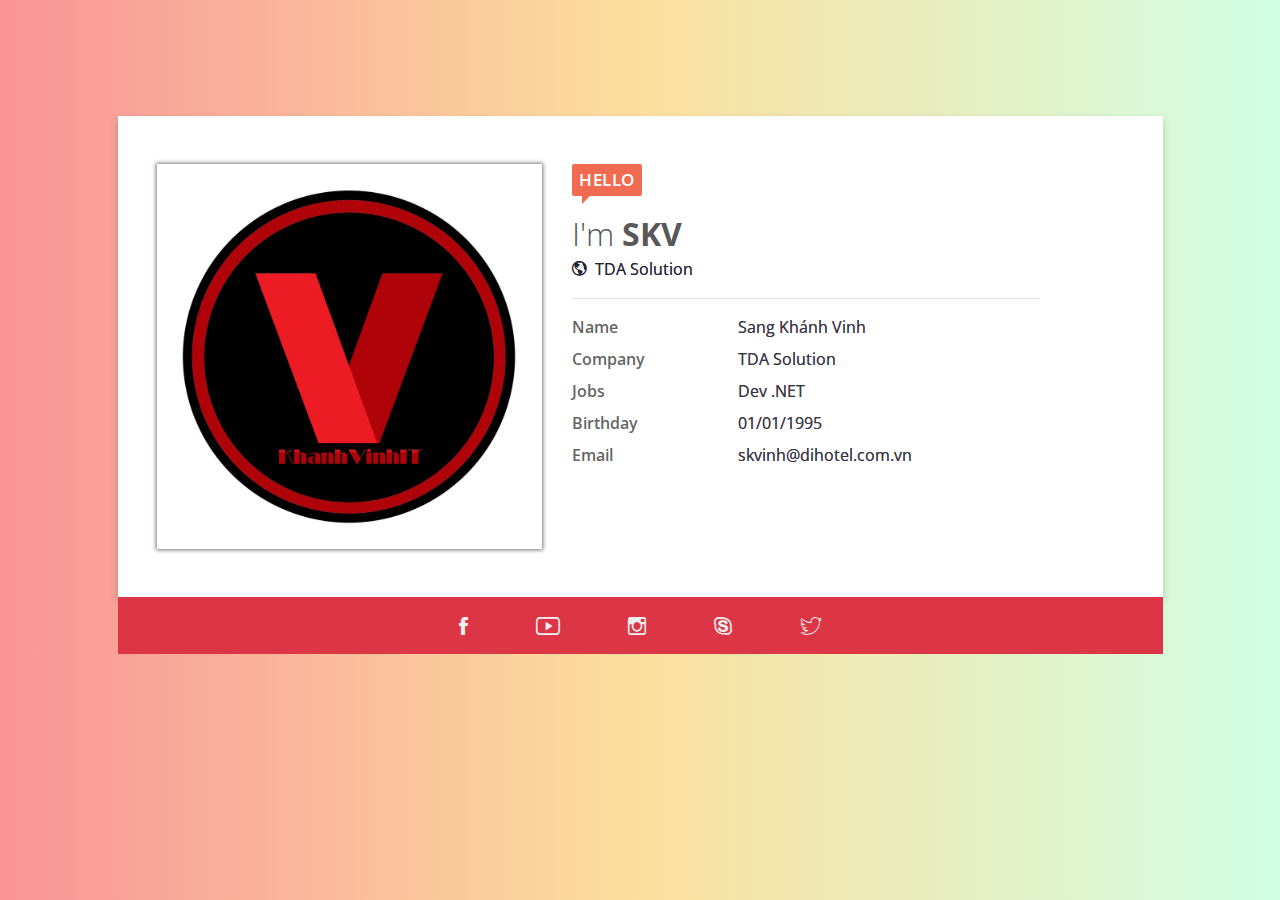
==== commit 2a9fa089: "new" ====
--- a/index.html
+++ b/index.html
@@ -1,187 +1,81 @@
-﻿<!DOCTYPE html>
-<html>
+<!DOCTYPE html>
+<html lang="en">
+
 <head>
-	<title>Khánh Vinh IT</title>
-	<meta charset="utf-8" />
-	<meta name="viewport" content="width=device-width, initial-scale=1" />
-	<link rel="stylesheet" href="assets/css/main.css" />
-	<link href="https://fonts.googleapis.com/css?family=Lobster" rel="stylesheet">
-	<link href="favicon.ico" rel="shortcut icon" type="image/x-icon" />
+	<meta charset="UTF-8">
+	<title>About</title>
+	<meta name="viewport" content="width=device-width, initial-scale=1">
+	<link rel="stylesheet" href="sheet/bootstrap.css">
+	<link rel="stylesheet" href="sheet/ionicons.min.css">
+	<link rel="stylesheet" href="sheet/mine.css">
+	<link href="https://fonts.googleapis.com/css?family=Open+Sans:300,700" rel="stylesheet">
+	<link rel="icon" href="favicon.ico" type="image/x-icon" />
+	<script src="javascript/myscript.js"></script>
 </head>
+
 <body>
+	<div class="container" style="margin-top: 116px;">
+		<div class="row">
+			<div class="col-11 mx-auto profile">
+				<div class="py-3 px-2 px-lg-4 py-lg-5">
 
-	<!-- Wrapper -->
-	<div id="wrapper" class="divided">
+					<div class="row">
+						<div class="avatarBox col-12 col-lg-5">
+							<img src="img/i.jpg" class="img-fluid">
+						</div>
 
-		<!-- One -->
-		<section class="banner style1 orient-left content-align-left image-position-right fullscreen onload-image-fade-in onload-content-fade-right">
-			<div class="content">
-				<h1 style="font-weight: bold;">Sang Khánh Vinh</h1>
-				<h3>Nam: Uchiha Kaito</h3>
-				<h3>Team: The Akatsuki</h3>
-				<h3>Ninja id: 1312667</h3>
-				<p class="major">Technology: Web designer</p>
-				<ul class="actions vertical">
-					<li><a href="#first" class="button big wide smooth-scroll-middle">View</a></li>
-				</ul>
-			</div>
-			<div class="image">
-				<img src="images/uchiha.jpg" alt="Uchiha itachi" />
-			</div>
-		</section>
+						<div class="infoBox col-12 col-lg-6 mt-2 mt-lg-0">
+							<p class="sayHi">Hello</p>
 
-		<!-- Two -->
-		<section class="spotlight style1 orient-right content-align-left image-position-center onscroll-image-fade-in" id="first">
-			<div class="content">
-				<h2>Uchiha Sasuke</h2>
-				<p>Sasuke là một thành viên của bộ tộc Uchiha, một bộ tộc ninja điêu luyện liên minh với làng Lá. Động cơ chính của cậu suốt truyện là việc báo thù sự diệt vong của toàn bộ tộc cậu ta bằng việc giết anh trai là Uchiha Itachi, một nhiệm vụ mà cậu luôn theo đuổi bằng mọi giá. Dù lúc đầu Sasuke rất lạnh lùng và bị sự báo thù lôi kéo một cách kỳ quặc, cậu trở nên đồng cảm hơn qua những mối quan hệ với các nhân vật khác, đáng chú ý là Uzumaki Naruto, người mà cậu luôn coi là đối thủ.</p>
-				<ul class="actions vertical">
-					<li><a href="#3" class="button big wide smooth-scroll-middle">Đọc tiếp</a></li>
-				</ul>
-			</div>
-			<div class="image">
-				<img src="images/sasuke.jpg" alt="Uchiha Sasuke" />
-			</div>
-		</section>
-		<section class="banner style1 orient-left content-align-left image-position-right fullscreen onload-image-fade-in onload-content-fade-right" id="3">
-			<div class="content">
-				<h2 style="font-weight: bold;">Uchiha Itachi</h2>
-				<p>Uchiha Itachi (うちは イタチ Vũ Trí Ba Dứu?) là một thành viên của tổ chức Akatsuki trong manga và anime Naruto, được sáng tác bởi Masashi Kishimoto. Anh là anh ruột và cũng là kẻ thù số một của Uchiha Sasuke trong phần I của manga. Ban đầu, Itachi được khắc họa như một nhân vật phản diện tàn ác và là tội phạm cấp S bị truy nã. Sau cái chết của anh ở chương 393 của manga, sự thật đằng sau cuộc đời anh mới được Tobi (Uchiha Obito) nói ra.</p>
-				<ul class="actions vertical">
-					<li><a href="#4" class="button big wide smooth-scroll-middle">Đọc tiếp</a></li>
-				</ul>
-			</div>
-			<div class="image">
-				<img src="images/uchihaitachi.jpg" alt="Uchiha itachi" />
-			</div>
-		</section>
-		<section class="spotlight style1 orient-right content-align-left image-position-center onscroll-image-fade-in" id="4">
-			<div class="content">
-				<h2>Uchiha Shisui</h2>
-				<p>Uchiha Shisui là một thiên tài nhưng đoản mệnh của gia tộc Uchiha,người được mệnh danh là “Thuấn thân Shisui” với đôi mắt Mangekyou Sharingan có khả năng thi triển ảo thuật Kotoamatsukami – một loại ảo thuật mạnh mẽ điều khiển tâm trí của người làm mà ngay cả người đó cũng không thể nhận ra mình bị điều khiển.Uchiha Shisui là một nhân vật xuất hiện khá ít nhưng để lại cho rất nhiều ấn tượng cho người xem.</p>
-				<ul class="actions vertical">
-					<li><a href="#Five" class="button big wide smooth-scroll-middle">Đọc tiếp</a></li>
-				</ul>
-			</div>
-			<div class="image">
-				<img src="images/shisu.png" alt="Uchiha Sasuke" />
-			</div>
-		</section>
-		<!-- Five -->
-		<section class="wrapper style1 align-center" id="Five">
-			<div class="inner">
-				<h2>Một số nhẫn thuật của tộc Uchiha</h2>
-				<p>Đối với gia tộc Uchiha, khi sở hữu được Sharingan cũng đồng thời họ đã có thể sở hữu được một sức mạnh không hề nhỏ..</p>
-			</div>
+							<div class="name">
+								<p><span>I'm</span> SKV</p>
+								<p class="s">Verified
+									<span class="ion-ios-checkmark-outline"></span>
+								</p>
+								<p><span class="ion-android-globe"></span> TDA Solution</p>
+							</div>
+							<hr>
 
-			<!-- Gallery -->
-			<div class="gallery style2 medium lightbox onscroll-fade-in">
-				<article>
-					<a href="images/gallery/fulls/01.jpg" class="image">
-						<img src="images/gallery/thumbs/01.jpg" alt="" />
-					</a>
-					<div class="caption">
-						<h3>Sharingan</h3>
-						<p>Đặc biệt</p>
-						<ul class="actions">
-							<li><span class="button small">Chi tiết</span></li>
-						</ul>
+							<div class="detailInfo">
+								<div class="row my-2">
+									<div class="col-lg-4 col-12 boldd">Name</div>
+									<div class="col-lg-8 col-12 b">Sang Khánh Vinh</div>
+								</div>
+								<div class="row my-2">
+									<div class="col-lg-4 col-12 boldd">Company</div>
+									<div class="col-lg-8 col-12 b">TDA Solution</div>
+								</div>
+								<div class="row my-2">
+									<div class="col-lg-4 col-12 boldd">Jobs</div>
+									<div class="col-lg-8 col-12 b">Dev .NET</div>
+								</div>
+								<div class="row my-2">
+									<div class="col-lg-4 col-12 boldd">Birthday</div>
+									<div class="col-lg-8 col-12 b">01/01/1995</div>
+								</div>
+								<div class="row">
+									<div class="col-lg-4 col-12 boldd">Email</div>
+									<div class="col-lg-8 col-12 b">skvinh@dihotel.com.vn</div>
+								</div>
+
+							</div>
+						</div>
 					</div>
-				</article>
-				<article>
-					<a href="images/gallery/fulls/Susano.png" class="image">
-						<img src="images/gallery/thumbs/Susano.png" alt="" />
-					</a>
-					<div class="caption">
-						<h3>Nhẫn thuật Susanoo</h3>
-						<p>Nhẫn thuật đặc trưng của đôi mắt Mangekyou Sharingan</p>
-						<ul class="actions">
-							<li><span class="button small">Chi tiết</span></li>
-						</ul>
-					</div>
-				</article>
-			</div>
 
-
-		</section>
-
-		<!-- Six -->
-		<section class="wrapper style1 align-center">
-			<div class="inner">
-				<h2>Gia tộc Uchiha</h2>
-				<p>Uchiha là một trong những gia tộc cộm cán nhất trong thế giới Naruto,gia tộc đã sản sinh ra những nhân vật đẹp trai thì có mà bá đạo cũng chẳng vừa như :Uchiha Sasuke,Uchiha Itachi,Uchiha Madara.Là hậu duệ của Lục Đạo Hiền Nhân,mang trong mình huyết kế giới hạn Sharingan huyền thoại,gia tộc Uchiha đã cùng với gia tộc Senju thành lập nên Mộc Diệp Thôn.Đây từng là một gia tộc với nhân lực rất hùng mạnh tuy nhiên sau khi bị Itachi tàn sát,gia tộc này còn lại rất ít thành viên.Trong bài viết ngày hôm nay,hãy cùng nhau tìm hiểu về gia tộc Uchiha trong thế giới Naruto.</p>
-				<div class="items style1 medium onscroll-fade-in">
-					<section>
-						<span class="icon style2 major fa-diamond"></span>
-						<h3>Ngoại hình</h3>
-						<p>Tộc Uchiha được biết đến là một gia tộc với rất nhiều thành viên đẹp trai :v.Uchiha Izuna,Uchiha Sasuke,Uchiha Shisui đều là những đại mỹ nam hiếm có :v.Thành viên gia tộc Uchiha đặc trưng với mái tóc đen thẳng,đôi mắt tinh nhanh Sharingan.Trang phục chiến đấu của họ thường là áo giáp với những tấm bảo vệ tay,ngực với biểu tượng của gia tộc trên cổ áo.</p>
-					</section>
-					<section>
-						<span class="icon style2 major fa-save"></span>
-						<h3>Sức mạnh</h3>
-						<p>Là hậu duệ của Indra Ōtsutsuki,con trai của Lục Đạo Hiền Nhân,gia tộc Uchiha thừa hưởng nhãn lực Sharingan hùng mạnh.Nhãn thuật này có thể nâng cấp lên Mangekyō Sharingan đem lại cho người sử dụng sức mạnh khủng khiếp (xem bài viết Những bí mật về đôi mắt Sharingan)Theo như lời của Hokage đệ nhị,thành viên gia tộc Uchiha nếu thù hận càng lớn thì nhãn thuật càng mạnh.Ngoài ra gia tộc Uchiha còn là bậc thầy trong việc sử dụng các thuật hỏa độn.Dấu hiệu chứng minh cho việc trưởng thành của một thành viên trong gia tộc Uchiha là sử dụng thành công đại hỏa chi cầu.Thành viên gia tộc Uchiha cũng là bậc thầy trong việc sử dụng ảo thuật.</p>
-					</section>
-					<section>
-						<span class="icon style2 major fa-bar-chart"></span>
-						<h3>Tiểu sử</h3>
-						<p>Gia tộc Uchiha xuất hiện trong đại chiến thế giới ninja như một phần đối nghịc với gia tộc Senju.Cả hai gia tộc đã có rất nhiều thù hận đến khi bắt tay thành lập lên Mộc Diệp Thôn. Sau sự xuất hiện của Cửu Vĩ tàn phá làng Lá,gia tộc Uchiha bị những người lãnh đạo làng Lá nghi ngờ và sống ở một khu cách ly với phần còn lại của làng Lá.Chính việc này đã thổi bùng lên mẫu thuẫn của gia tộc Uchiha với Làng.Để giải quyết mâu thuẫn này,Uchiha Itachi đã buộc phải đồ sát cả gia tộc để bảo vệ Làng,bảo vệ cậu em trai Sasuke.</p>
-					</section>
 				</div>
 			</div>
-		</section>
-
-		<!-- Seven -->
-		<section class="wrapper style1 align-center">
-			<div class="inner medium">
-				<h2>Gửi lời nhắn</h2>
-				<form action="https://docs.google.com/forms/d/e/1FAIpQLSfvUgoBH2JBKgD_pqEAV76q3YZAjtMp6HxwbHGlZqrWvF-NeQ/formResponse" target="_self" method="POST" id="mG61Hd">
-					<div class="field half first">
-						<label for="name">Tên</label>
-						<input type="text" class="quantumWizTextinputPaperinputInput exportInput" jsname="YPqjbf" autocomplete="off" tabindex="0" aria-label="Họ tên" aria-describedby="i.desc.414730909 i.err.414730909" name="entry.443348054" value="" required="" dir="auto" data-initial-dir="auto" data-initial-value="">
-					</div>
-					<div class="field half">
-						<label for="email">Email</label>
-						<input type="email" class="quantumWizTextinputPaperinputInput exportInput" jsname="YPqjbf" autocomplete="email" tabindex="0" aria-label="Email của bạn" name="emailAddress" value="" required="" dir="auto" data-initial-dir="auto" data-initial-value="">
-					</div>
-					<div class="field">
-						<label for="message">Lời nhắn</label>
-						<textarea class="quantumWizTextinputPapertextareaInput exportTextarea" jsname="YPqjbf" data-rows="1" tabindex="0" aria-label="Lời nhắn" jscontroller="gZjhIf" jsaction="input:Lg5SV;ti6hGc:XMgOHc;rcuQ6b:WYd;" name="entry.596441963" dir="auto" data-initial-dir="auto" data-initial-value="" style="height: 24px;"></textarea>
-					</div>
-					<ul class="actions">
-						<li><input type="submit" name="submit" id="submit" value="Gửi tin nhắn" /></li>
-					</ul>
-					<input type="hidden" name="fvv" value="1">
-					<input type="hidden" name="draftResponse" value="[null,null,&quot;1039787142120091582&quot;]">
-					<input type="hidden" name="pageHistory" value="0">
-					<input type="hidden" name="fbzx" value="1039787142120091582">
-				</form>
-
+			<div class="col-11 mx-auto bg-danger contact text-center">
+				<div class="social col-12">
+					<span class="ion-social-facebook mr-4 mr-lg-5"></span>
+					<span class="ion-social-youtube-outline mr-4 mr-lg-5 ml-lg-3"></span>
+					<span class="ion-social-instagram-outline mr-4 mr-lg-5 ml-lg-3"></span>
+					<span class="ion-social-skype-outline mr-4 mr-lg-5 ml-lg-3"></span>
+					<span class="ion-social-twitter-outline ml-lg-3"></span>
+				</div>
 			</div>
-		</section>
-
-		<!-- Footer -->
-		<footer class="wrapper style1 align-center">
-			<div class="inner">
-				<ul class="icons">
-					<li><a href="http://github.com/khanhvinhit" class="icon style2 fa-github"><span class="label">Github</span></a></li>
-					<li><a href="http://facebook.com/khanhvinhit" class="icon style2 fa-facebook"><span class="label">Facebook</span></a></li>
-					<li><a href="https://www.instagram.com/khanh_kaito/" class="icon style2 fa-instagram"><span class="label">Instagram</span></a></li>
-					<li><a href="https://www.linkedin.com/in/k-vinh-sang-kh%C3%A1nh-1522a912a/" class="icon style2 fa-linkedin"><span class="label">LinkedIn</span></a></li>
-					<li><a href="email://khanhvinhit@gmail.com" class="icon style2 fa-envelope"><span class="label">Email</span></a></li>
-				</ul>
-				<p>&copy; KhanhVinhIT theo bản quyền thiết kế của: <a href="https://html5up.net">HTML5 UP</a>.</p>
-			</div>
-		</footer>
-
+		</div>
 	</div>
 
-	<!-- Scripts -->
-	<script src="assets/js/jquery.min.js"></script>
-	<script src="assets/js/jquery.scrollex.min.js"></script>
-	<script src="assets/js/jquery.scrolly.min.js"></script>
-	<script src="assets/js/skel.min.js"></script>
-	<script src="assets/js/util.js"></script>
-	<script src="assets/js/main.js"></script>
+</body>
 
-</body>
-</html>
+</html>--- a/sheet/mine.css
+++ b/sheet/mine.css
@@ -0,0 +1,178 @@
+* {
+	font-family: 'Open Sans', sans-serif;
+}
+
+a:hover {
+	text-decoration: none;
+}
+
+.name p:nth-child(2) {
+    color: #575757d1;
+    font-family:  'roboto', sans-serif;
+    font-weight: 400;
+    margin-top: 5px;
+    letter-spacing: 0.6px;
+}
+
+body {background: linear-gradient(to right, rgba(247, 121, 125, 0.8), rgba(251, 215, 134, 0.8), rgba(198, 255, 221, 0.8)); margin:0; padding:0;}
+
+.avatarBox img {
+	box-shadow: 0px 0px 4px 1px #373141ab;
+}
+
+.menu h3 {
+	color: #76cc9c;
+}
+
+.name {
+	cursor: default;
+}
+
+.name .s {
+	text-shadow: 0.6px 0.6px 2px #3cb3716e;
+}
+
+.name p:first-child {
+	font-weight: 700;
+	color: #585858;
+	font-size: 24pt;
+	padding-bottom: 0px;
+	margin-bottom:  0px;
+	line-height: 1;
+	margin-top: 6px;
+	transition: 0.4s;
+	box-sizing: border-box;
+	padding-bottom: 5px;
+	padding-right: 10px;
+	display: inline-block;
+	position: relative;
+}
+
+.name p:first-child:after {
+	content: '';
+	top: 0;
+	position: absolute;
+	height: 100%;
+	width: 4px;
+	background-color: orange;
+	transition: 0.2s;
+	margin-left: 10px;
+	transform-origin: 50% 50%;
+	transform: scaleY(0);
+}
+
+.name p:first-child:hover:after {
+	transform: scaleY(1);
+}
+
+.name p:first-child span {
+	font-weight: 300;
+}
+
+.s {
+	display: inline-block;
+	margin: 0 0 0 12px;
+	transform: scaleX(0);
+	transform-origin: 0% 50%;
+	transition: 0.3s;
+}
+
+.s span {
+	font-size: 18px;
+}
+
+.name p:nth-child(3) {
+	text-shadow: 0.2px 0.2px 0.4px #44227bd1;
+}
+
+.name p:nth-child(3) span{
+	font-size: 18px;
+	margin-right: 4px;
+}
+
+.menu h3 span {
+	color: #e4664f;
+}
+
+.menu {
+	background-color: #f3f3f3;
+	width: 100%;
+	top: 0;
+	position: fixed;
+	z-index: 100;
+	box-shadow: 0 2px 6px 0 rgba(0, 0, 0, 0.2);
+}
+
+.boldd {
+	font-weight: 600;
+	color: #5a5a5af2;
+}
+
+.menuMore {
+	
+}
+
+.b {
+	text-shadow: 0px 0px 0.2px #44227bd1;
+	font-size: 12pt;
+}
+
+.profile {
+	background-color: white;
+	box-shadow: 0 4px 8px 0 rgba(0, 0, 0, 0.2);
+}
+
+.sayHi {
+	background-color: #f16a52;
+	display: inline-block;
+	font-weight: 600;
+	letter-spacing: 0.6px;
+	padding: 5px 7px;
+	line-height: 1.3;
+	font-size: 17px;
+	text-transform:  uppercase;
+	color: #fff;
+	border-radius: 2px;
+	position: relative;
+}
+
+.sayHi:after {
+	content: '';
+	width: 0;
+	height: 0;
+	top:  100%;
+	left: 10px;
+	display: block;
+	position: absolute;
+	border-style: solid;
+	border-width: 0 0 8px 8px;
+	border-left-color: #f16a52;
+}
+
+.social span {
+	color: #f1eeee;
+	display: inline-block;
+	font-size: 24px;
+	margin-bottom: 14px;
+	line-height: 1.1;
+	transition: 0.4s;
+}
+
+.social span:hover {
+	color: #373737;
+}
+
+.social span {
+	padding-top: 16px;
+	list-style-type: none;
+}
+
+.detailInfo {
+	color: #373737;
+}
+
+.test a {
+	font-size: 13px;
+	color: #6fb9a475;
+}
+
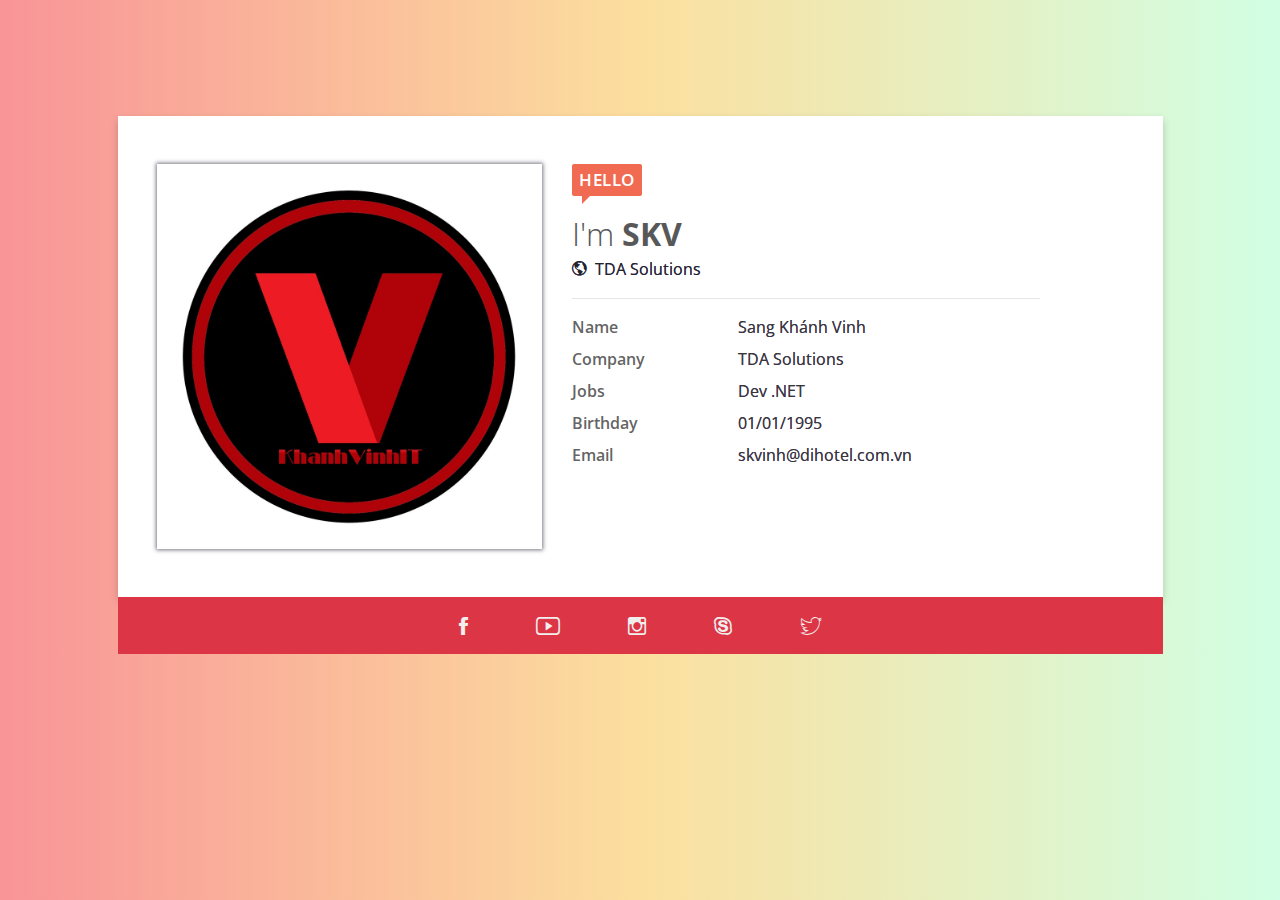
==== commit 0118fd7f: "Update index.html" ====
--- a/index.html
+++ b/index.html
@@ -3,13 +3,13 @@
 
 <head>
 	<meta charset="UTF-8">
-	<title>About</title>
+	<title>SKV - Sang Khánh Vinh</title>
 	<meta name="viewport" content="width=device-width, initial-scale=1">
 	<link rel="stylesheet" href="sheet/bootstrap.css">
 	<link rel="stylesheet" href="sheet/ionicons.min.css">
 	<link rel="stylesheet" href="sheet/mine.css">
 	<link href="https://fonts.googleapis.com/css?family=Open+Sans:300,700" rel="stylesheet">
-	<link rel="icon" href="favicon.ico" type="image/x-icon" />
+	<link rel="icon" href="./favicon2.ico" type="image/x-icon" />
 	<script src="javascript/myscript.js"></script>
 </head>
 
@@ -32,7 +32,7 @@
 								<p class="s">Verified
 									<span class="ion-ios-checkmark-outline"></span>
 								</p>
-								<p><span class="ion-android-globe"></span> TDA Solution</p>
+								<p><span class="ion-android-globe"></span> TDA Solutions</p>
 							</div>
 							<hr>
 
@@ -43,7 +43,7 @@
 								</div>
 								<div class="row my-2">
 									<div class="col-lg-4 col-12 boldd">Company</div>
-									<div class="col-lg-8 col-12 b">TDA Solution</div>
+									<div class="col-lg-8 col-12 b">TDA Solutions</div>
 								</div>
 								<div class="row my-2">
 									<div class="col-lg-4 col-12 boldd">Jobs</div>
@@ -78,4 +78,4 @@
 
 </body>
 
-</html>+</html>
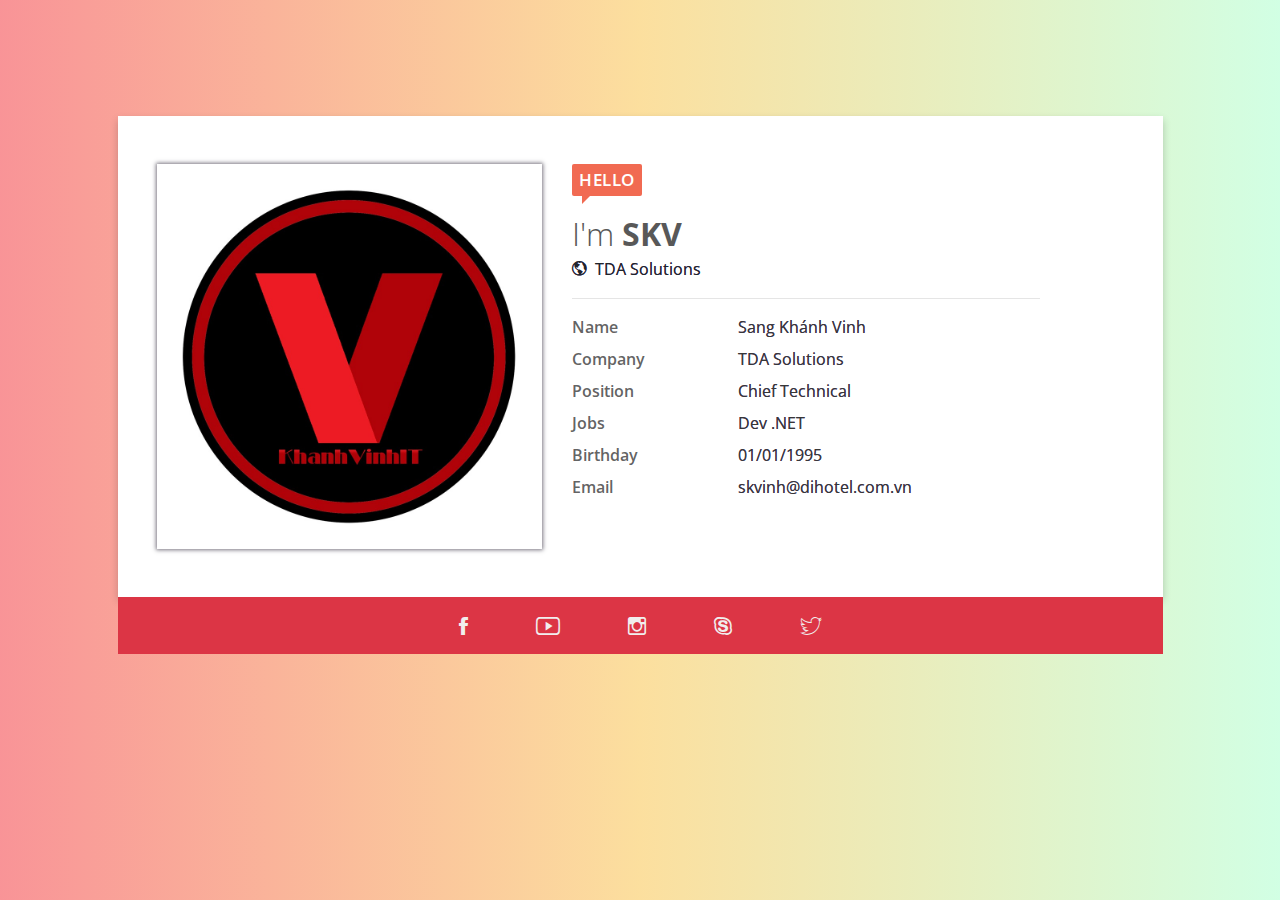
==== commit 76fa4c5e: "Update index.html" ====
--- a/index.html
+++ b/index.html
@@ -46,6 +46,10 @@
 									<div class="col-lg-8 col-12 b">TDA Solutions</div>
 								</div>
 								<div class="row my-2">
+									<div class="col-lg-4 col-12 boldd">Position</div>
+									<div class="col-lg-8 col-12 b">Chief Technical</div>
+								</div>
+								<div class="row my-2">
 									<div class="col-lg-4 col-12 boldd">Jobs</div>
 									<div class="col-lg-8 col-12 b">Dev .NET</div>
 								</div>
